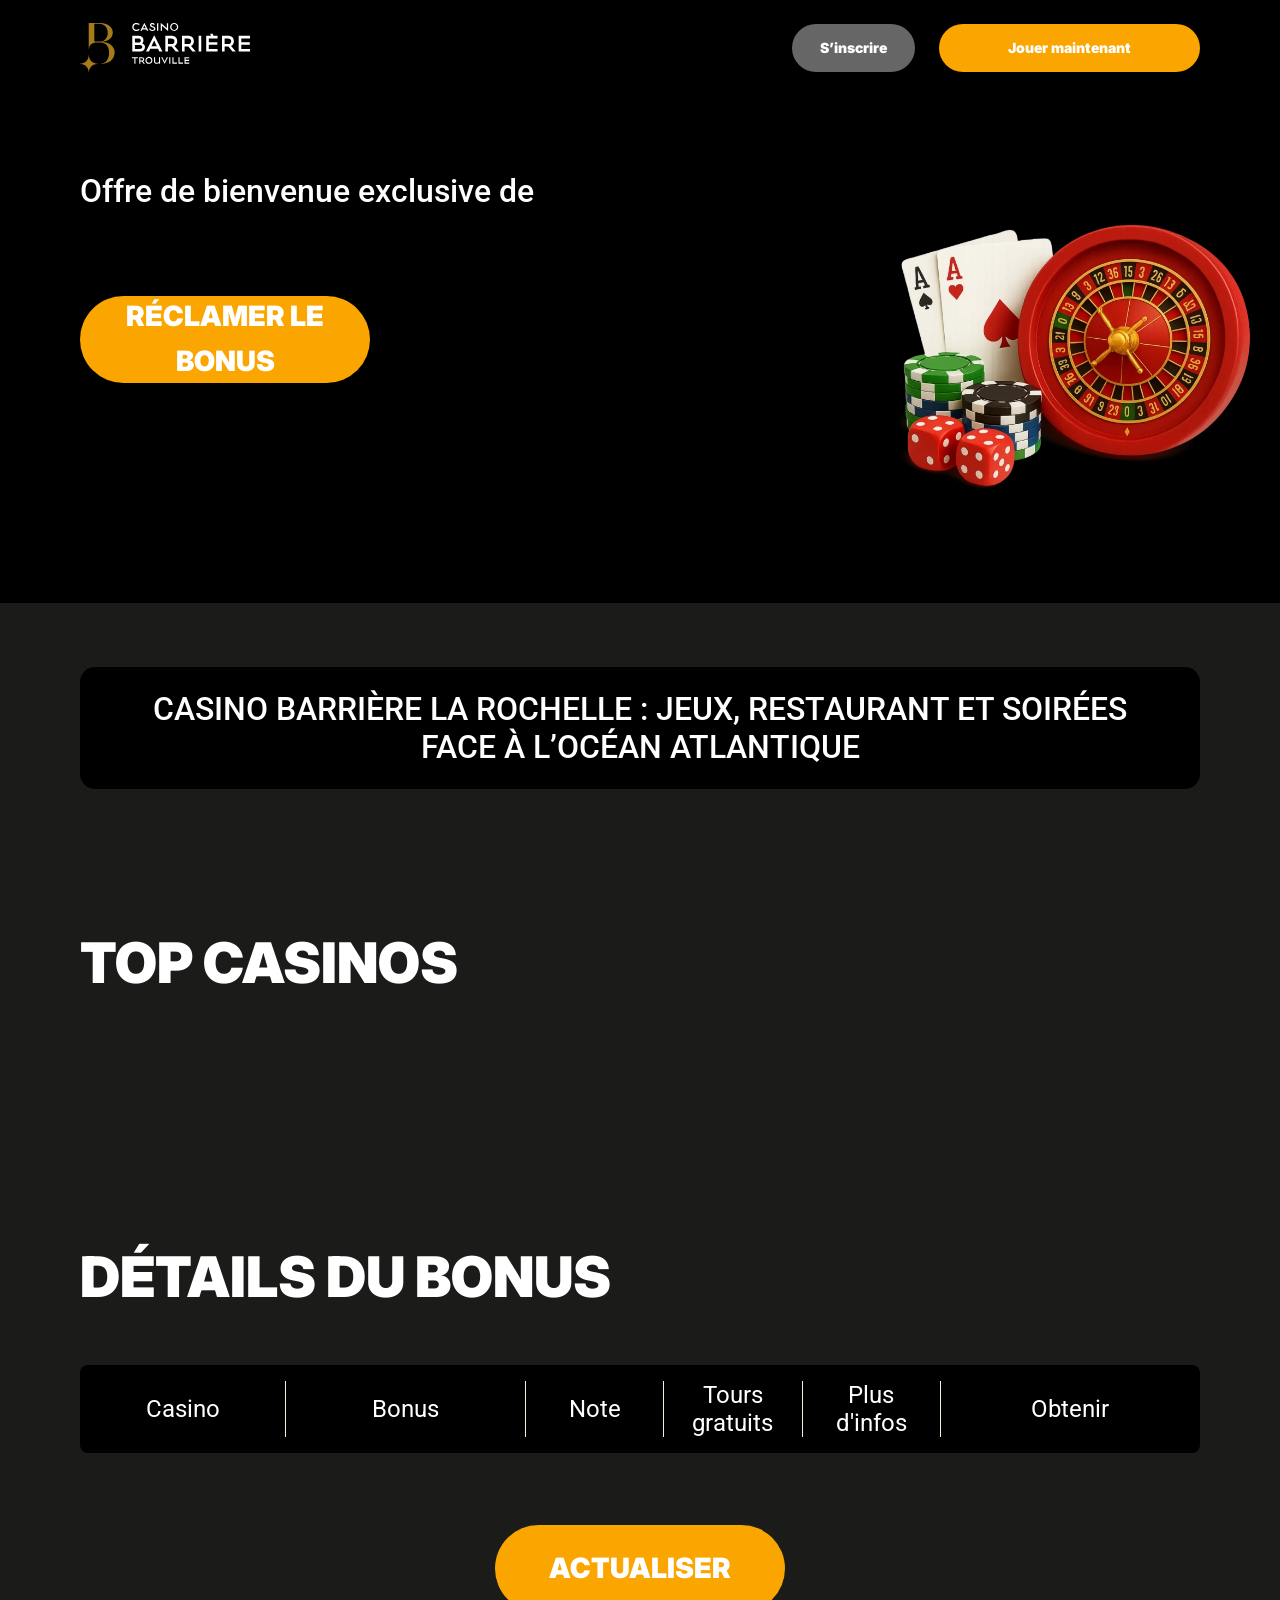
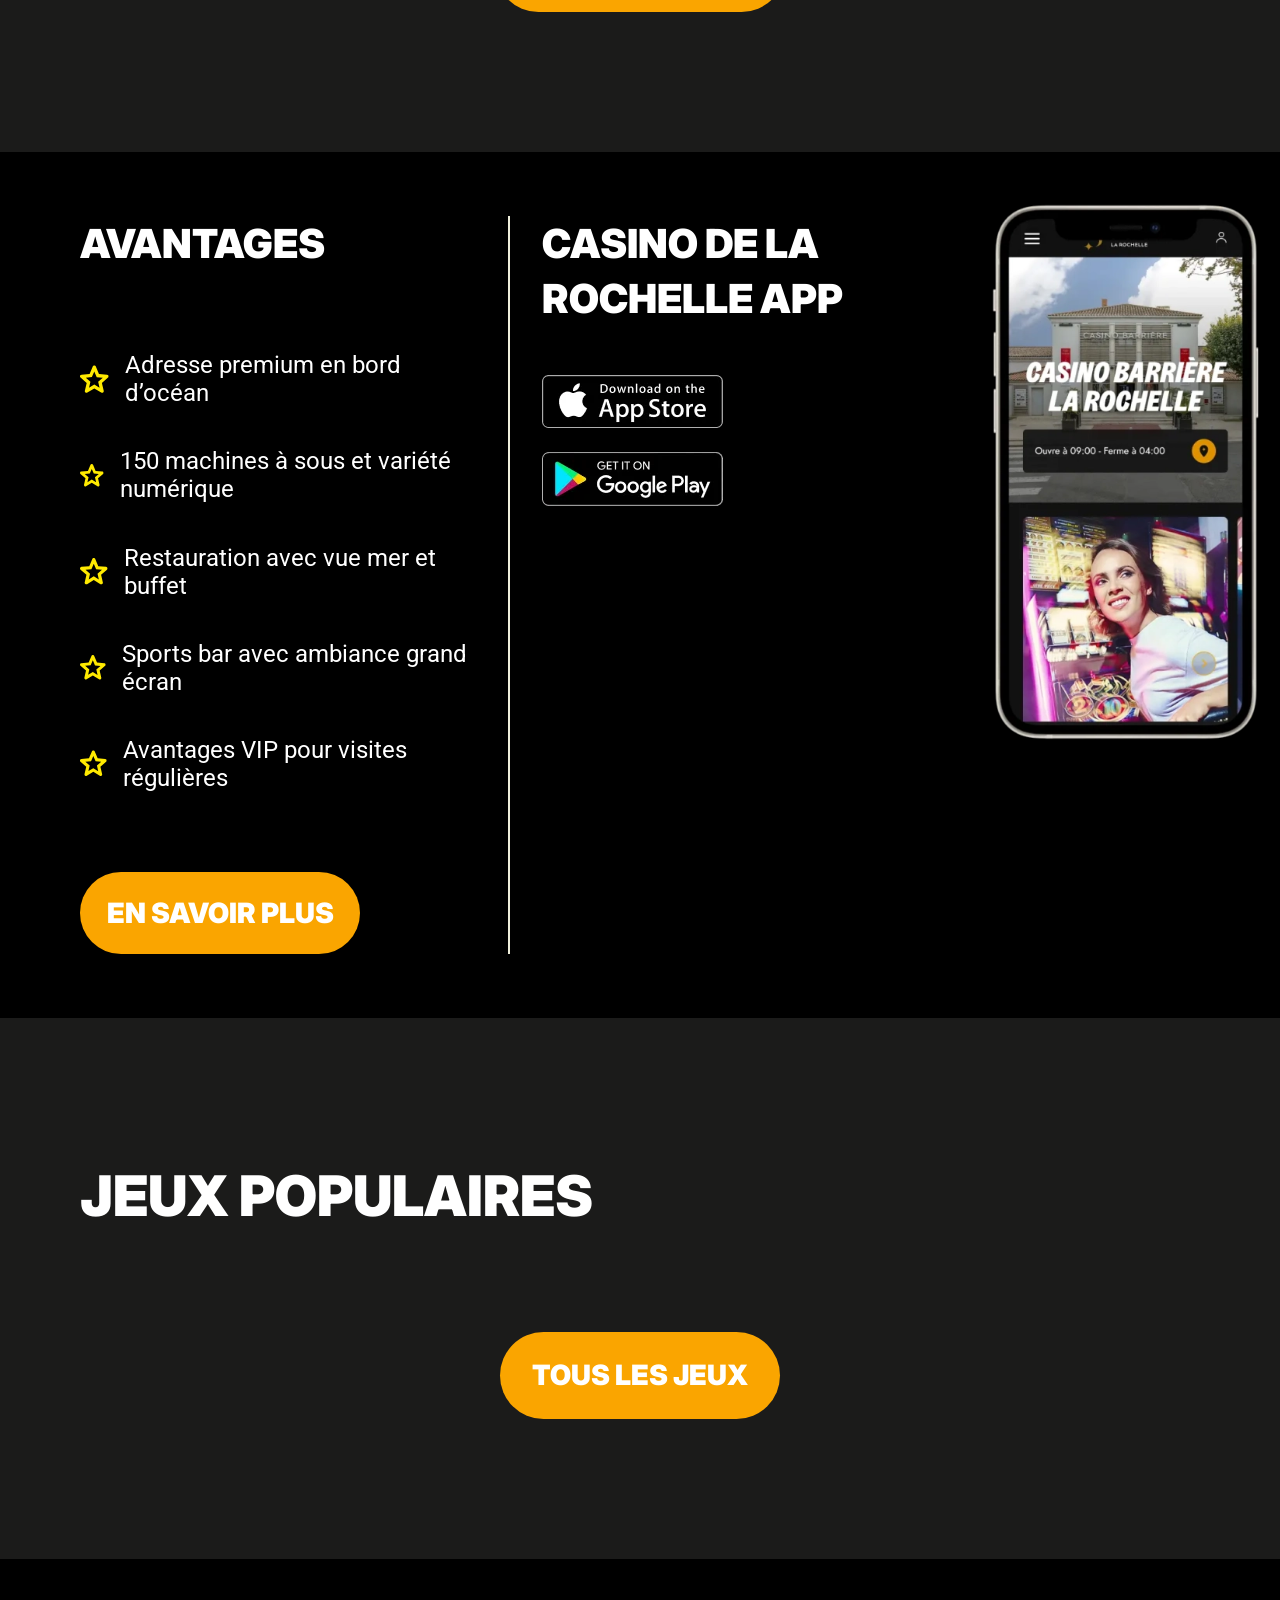
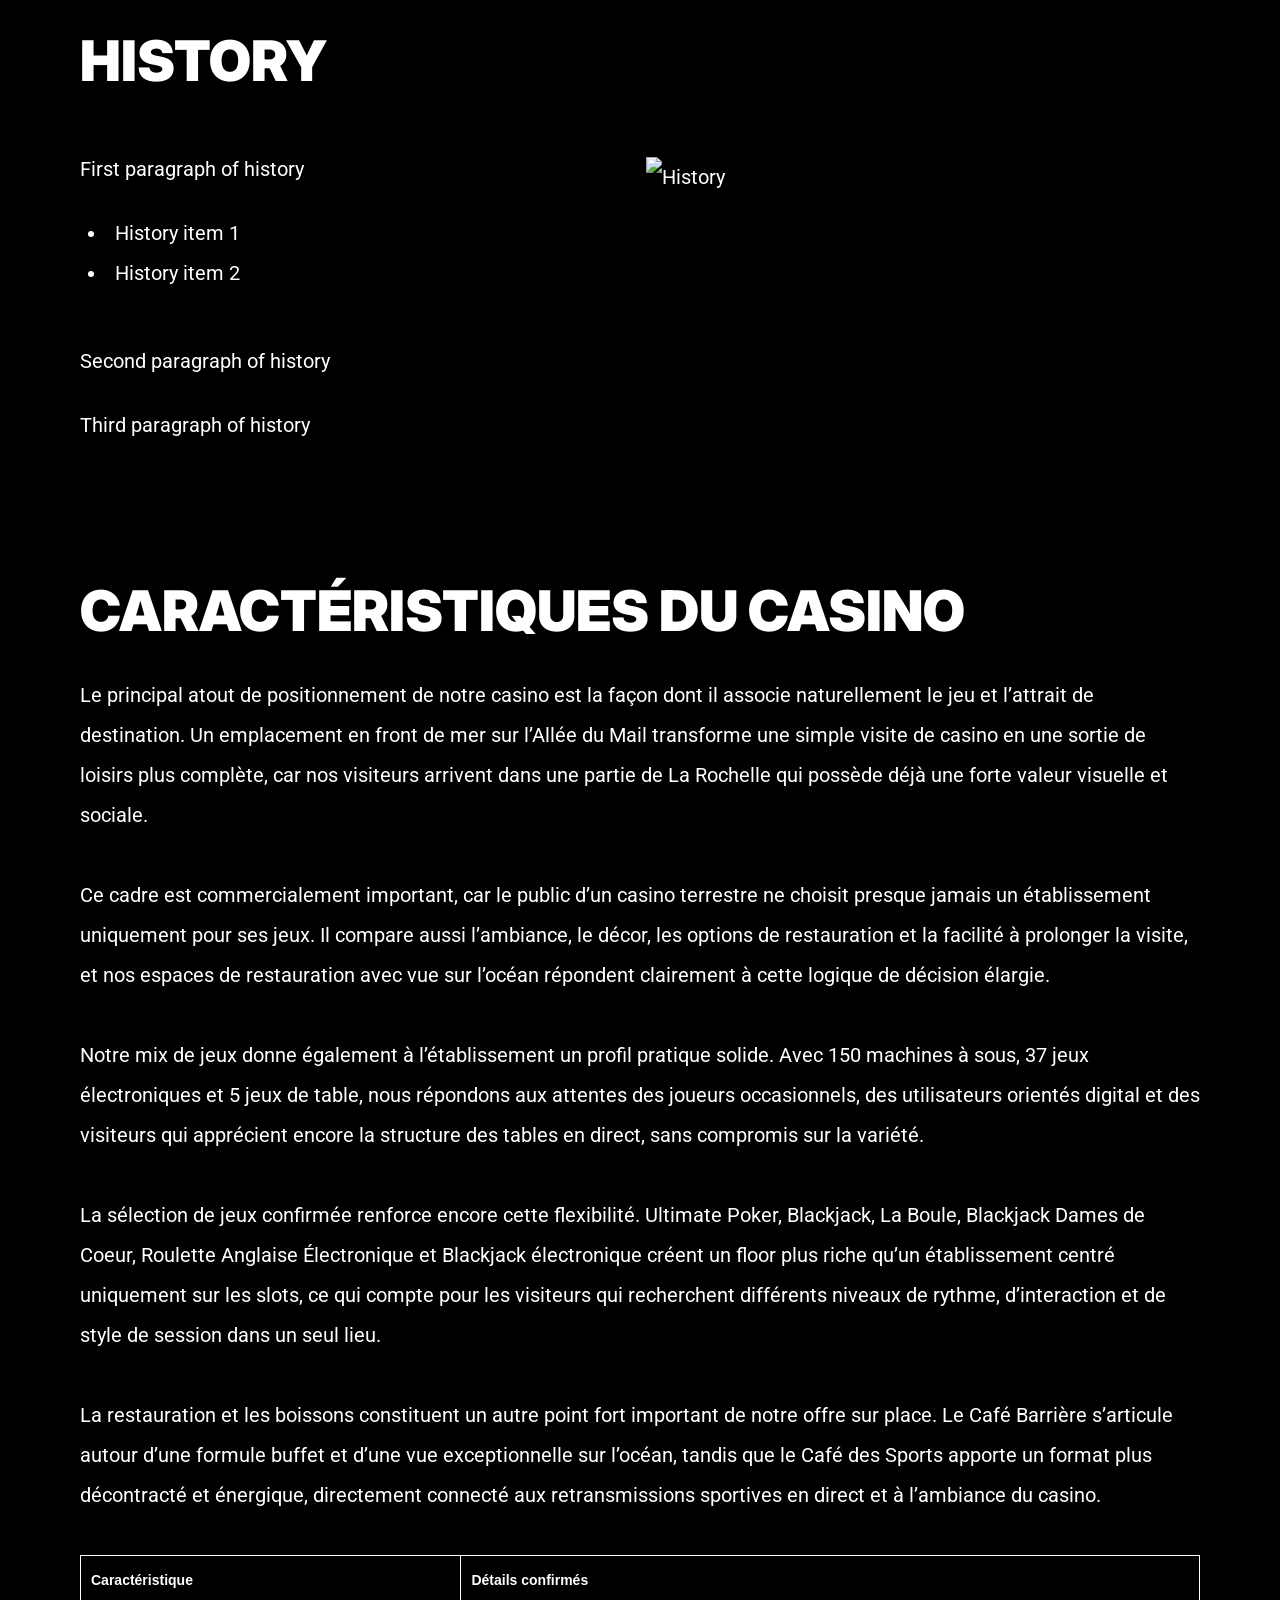
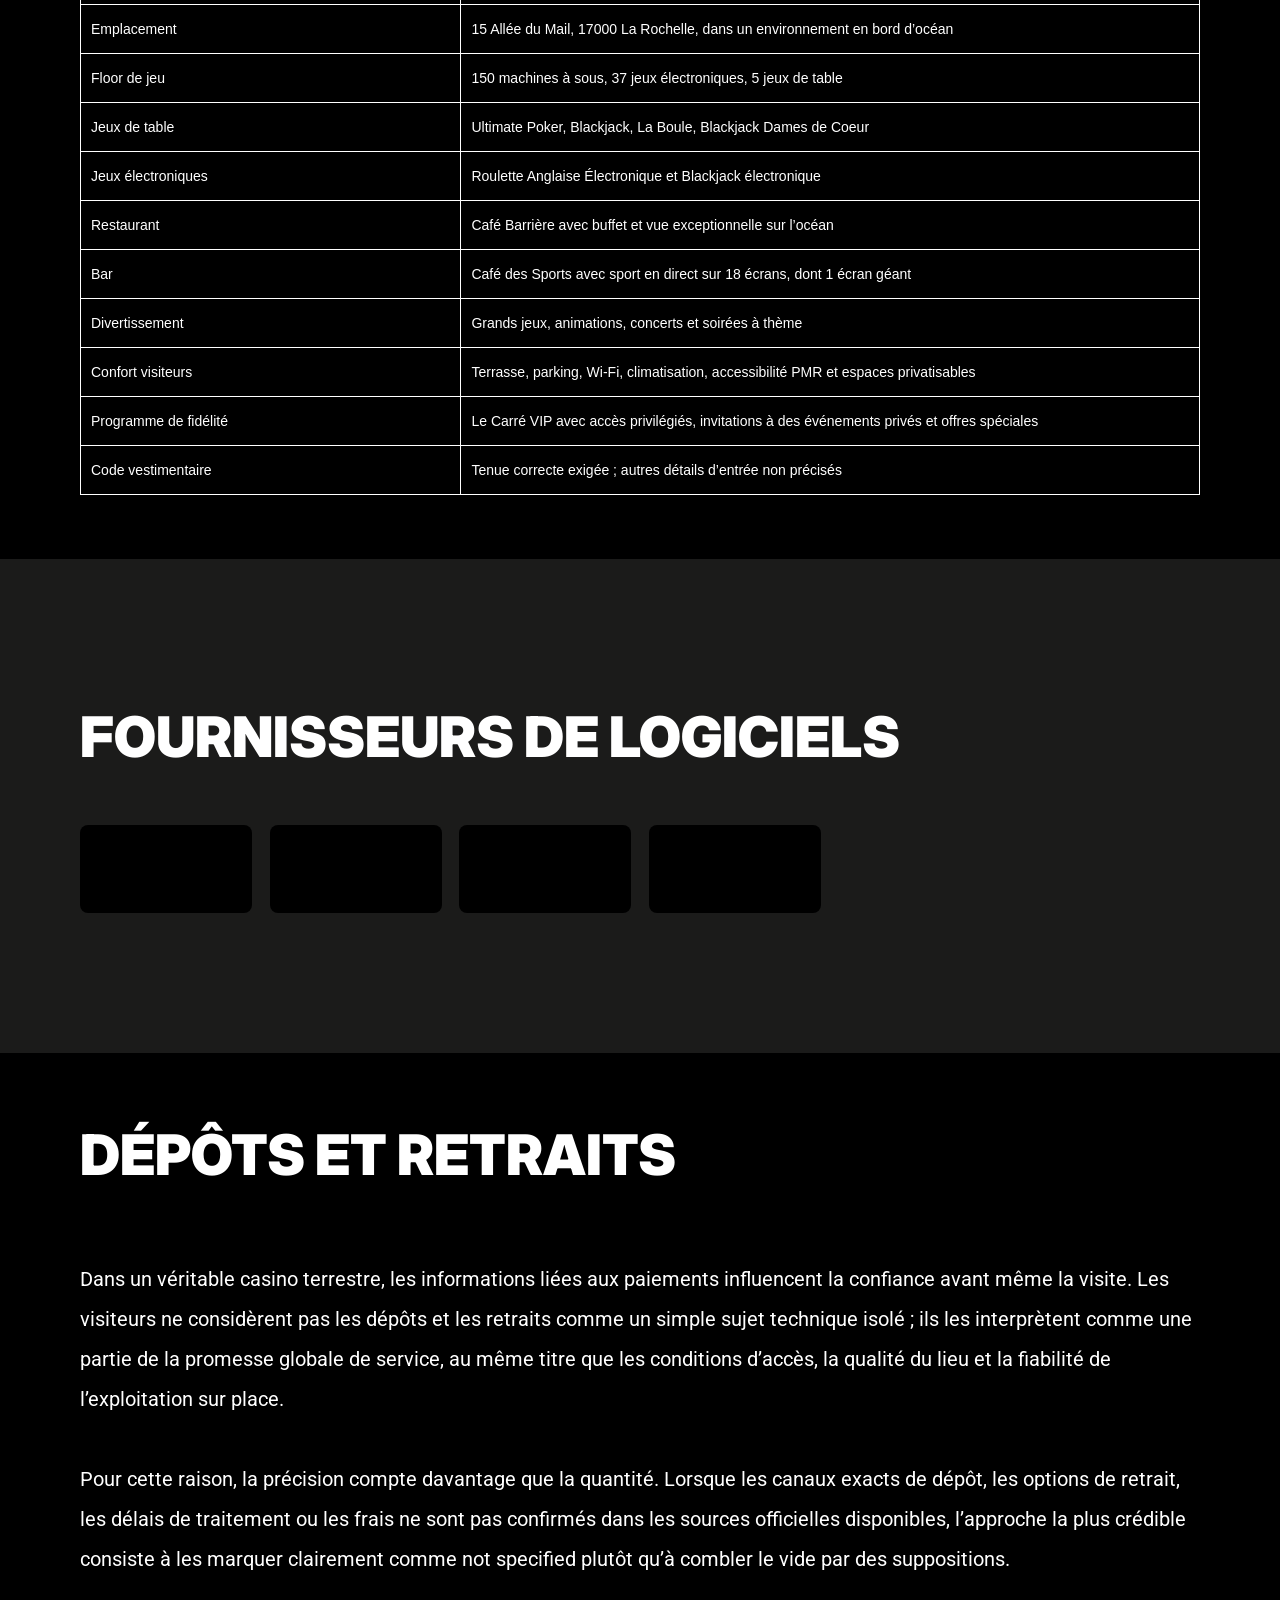
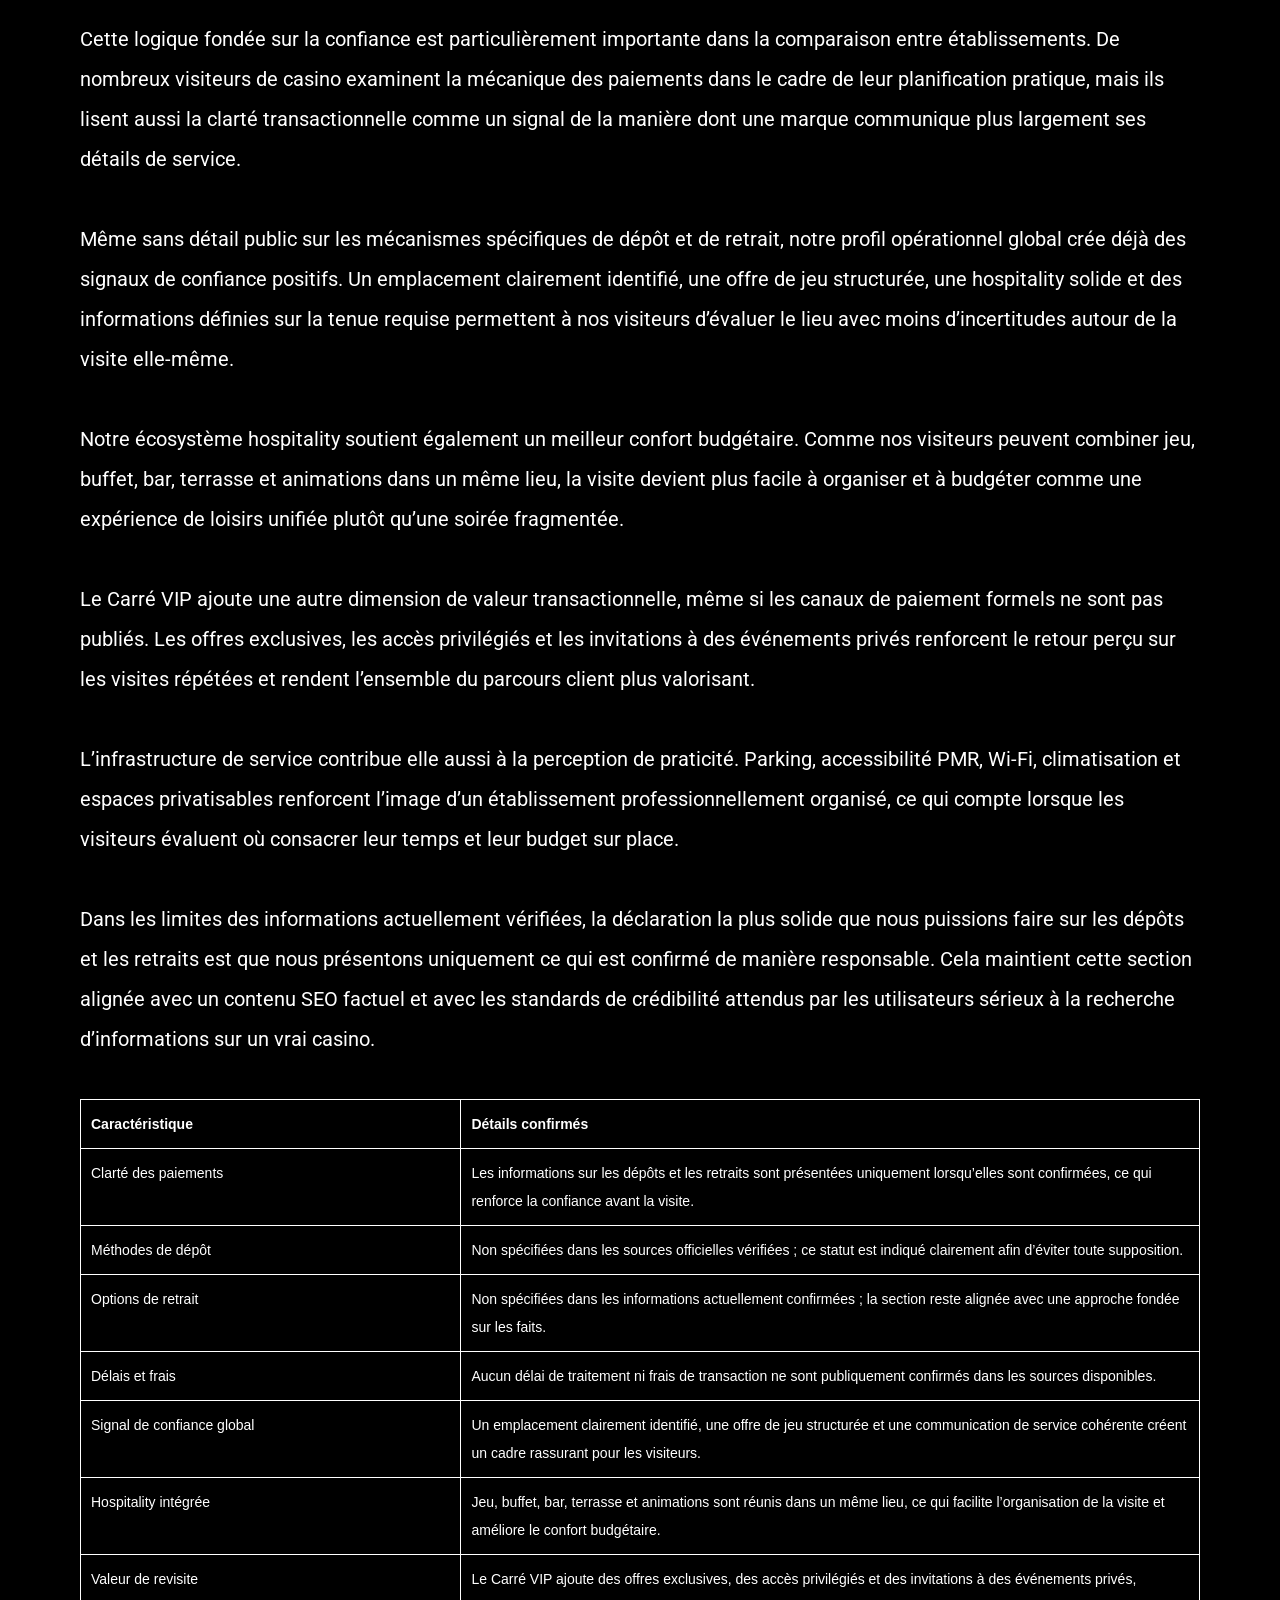
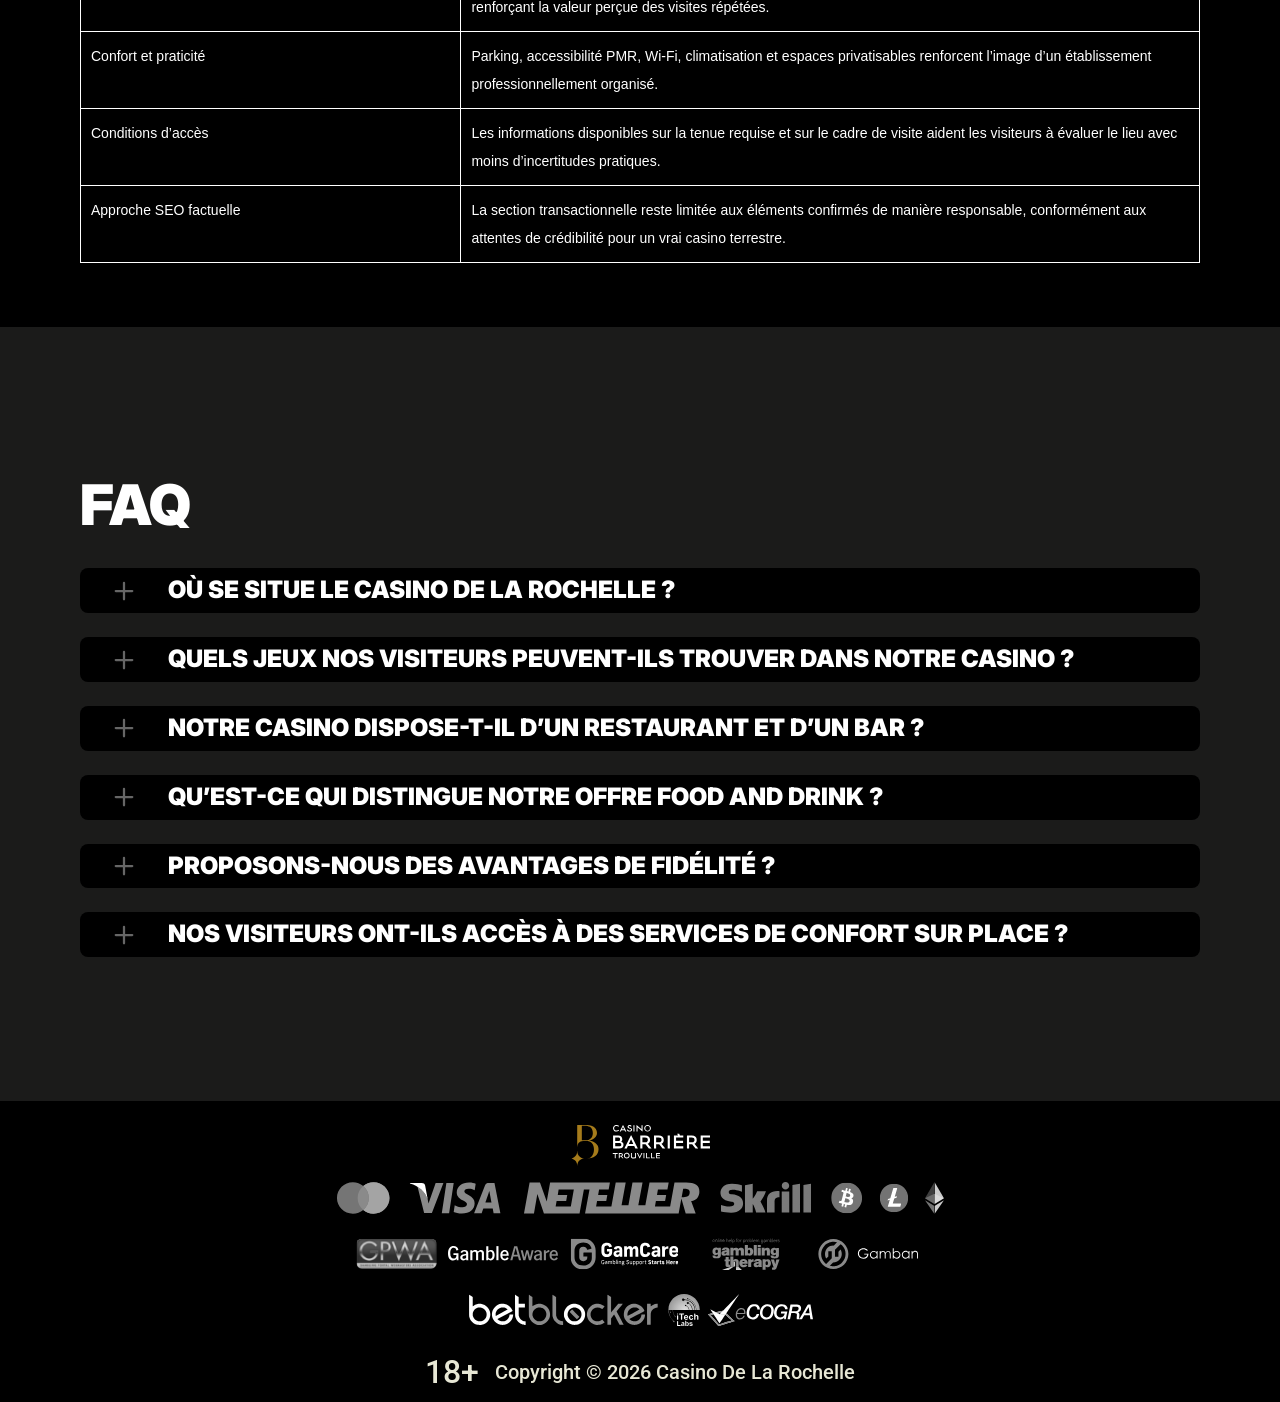
==== index.html @ 2f4cb9d5 "Site update" ====
<!DOCTYPE html>
<html lang="fr-FR">

<head>
    <meta charset="utf-8">

    <script src="./index.js"></script>

    <link rel="manifest" href="./manifest.json">

    <link rel="preconnect" href="https://fonts.googleapis.com" />
    <link rel="preconnect" href="https://fonts.gstatic.com" crossorigin />

    <!-- Google Fonts -->
    <link
            href="https://fonts.googleapis.com/css2?family=Inter:wght@300;400;500;600;700&display=swap"
            rel="stylesheet"
    />
    <!-- Google Fonts -->

    <!-- Google Fonts -->
    <link
            href="https://fonts.googleapis.com/css2?family=Roboto:wght@300;400;500;600;700&display=swap"
            rel="stylesheet"
    />

    <meta name="viewport" content="width=device-width, initial-scale=1, minimum-scale=1, maximum-scale=2">
    <link rel="preload" as="image" href="_assets/images/1776436624-logo.svg" fetchpriority="high">
    <link rel="stylesheet" href="./normalize.css">
    <link rel="stylesheet" href="./index.css">
    <meta name="theme-color" content="">
    <title>Casino Barrière La Rochelle : jeux, restauration et divertissement face à l’océan</title>
    <meta name="description"
          content="Découvrez notre véritable casino terrestre à La Rochelle avec 150 machines à sous, 37 jeux électroniques, 5 jeux de table, une restauration avec vue sur l’océan, un sports bar et les avantages Le Carré VIP.">
    <link rel="canonical" href="https://casino-de-la-rochelle.com">
    <meta property="og:title" content="Casino Barrière La Rochelle : jeux, restauration et divertissement face à l’océan">
    <meta property="og:description"
          content="Découvrez notre véritable casino terrestre à La Rochelle avec 150 machines à sous, 37 jeux électroniques, 5 jeux de table, une restauration avec vue sur l’océan, un sports bar et les avantages Le Carré VIP.">
    <meta property="og:url" content="https://casino-de-la-rochelle.com">
    <meta property="og:site_name" content="Casino Barrière La Rochelle : jeux, restauration et divertissement face à l’océan">
    <meta property="og:locale" content="fr-FR">
    <meta property="og:image" content="_assets/images/1776436698-main.webp">
    <meta property="og:image:width" content="1200">
    <meta property="og:image:height" content="630">
    <meta property="og:type" content="website">
    <meta name="twitter:card" content="summary_large_image">
    <meta name="twitter:site" content="casino-de-la-rochelle.com">
    <meta name="twitter:title" content="Casino Barrière La Rochelle : jeux, restauration et divertissement face à l’océan">
    <meta name="twitter:description"
          content="Découvrez notre véritable casino terrestre à La Rochelle avec 150 machines à sous, 37 jeux électroniques, 5 jeux de table, une restauration avec vue sur l’océan, un sports bar et les avantages Le Carré VIP.">
    <meta name="twitter:image" content="_assets/images/1776436698-main.webp">
    <meta name="twitter:image:width" content="1200">
    <meta name="twitter:image:height" content="630">
    <link rel="icon" href="_assets/images/1776436707-favicon.svg" type="image/x-icon" sizes="16x16">
    <meta name="language" content="fr-FR">

    <link rel="apple-touch-icon" href="_assets/images/1776436572-favicon.svg" sizes="96x96">
    <link rel="icon" href="_assets/images/1776436572-favicon.svg" type="image/webp" sizes="192x192">

    <link rel="preload" href="_assets/images/1776436808-main.webp" as="image" fetchpriority="high">

    <link rel="alternate" hreflang="x-default" href="https://casino-de-la-rochelle.com" />
    <link rel="alternate" hreflang="fr" href="https://casino-de-la-rochelle.com" />
</head>

<body>
<svg
        style="display: none"
        xmlns="http://www.w3.org/2000/svg"
        width="1em"
        height="1em"
        viewBox="0 0 256 256"
>
    <symbol id="minus-icon" viewBox="0 0 256 256">
        <path
                fill="#666666"
                d="M228 128a12 12 0 0 1-12 12H40a12 12 0 0 1 0-24h176a12 12 0 0 1 12 12"
        />
    </symbol>
</svg>

<svg
        style="display: none"
        xmlns="http://www.w3.org/2000/svg"
        width="1em"
        height="1em"
        viewBox="0 0 32 32"
>
    <symbol id="globe-icon" viewBox="0 0 32 32">
        <path
                fill="#FAA500"
                d="M32.032 16c0-8.501-6.677-15.472-15.072-15.969-0.173-0.019-0.346-0.032-0.523-0.032-0.052 0-0.104 0.005-0.156 0.007-0.093-0.002-0.186-0.007-0.281-0.007-8.84 0-16.032 7.178-16.032 16.001s7.192 16.001 16.032 16.001c0.094 0 0.188-0.006 0.281-0.008 0.052 0.002 0.104 0.008 0.156 0.008 0.176 0 0.349-0.012 0.523-0.032 8.395-0.497 15.072-7.468 15.072-15.969zM29.049 21.151c-0.551-0.16-1.935-0.507-4.377-0.794 0.202-1.381 0.313-2.84 0.313-4.357 0-1.196-0.069-2.354-0.197-3.469 3.094-0.37 4.45-0.835 4.54-0.867l-0.372-1.050c0.695 1.659 1.080 3.478 1.080 5.386 0 1.818-0.352 3.555-0.987 5.151zM8.921 16c0-1.119 0.074-2.212 0.21-3.263 1.621 0.127 3.561 0.222 5.839 0.243v6.939c-2.219 0.021-4.114 0.111-5.709 0.234-0.22-1.319-0.34-2.715-0.34-4.154zM16.967 2.132c2.452 0.711 4.552 4.115 5.492 8.628-1.512 0.12-3.332 0.209-5.492 0.229v-8.857zM14.971 2.156v8.832c-2.136-0.021-3.965-0.109-5.502-0.226 0.96-4.457 3.076-7.836 5.502-8.606zM14.971 21.913l0 7.929c-2.263-0.718-4.256-3.705-5.293-7.719 1.492-0.11 3.253-0.189 5.292-0.21zM16.967 29.868l-0-7.955c2.061 0.020 3.814 0.102 5.288 0.217-1.019 4.067-3 7.076-5.288 7.738zM16.967 19.92l0-6.939c2.291-0.021 4.218-0.118 5.818-0.25 0.131 1.053 0.203 2.147 0.203 3.268 0 1.442-0.116 2.84-0.329 4.16-1.575-0.128-3.462-0.219-5.692-0.24zM28.588 9.81c-0.302 0.094-1.564 0.453-4.094 0.751-0.564-2.998-1.584-5.561-2.91-7.412 3.048 1.325 5.535 3.697 7.005 6.661zM11.213 2.831c-1.632 1.873-2.963 4.568-3.691 7.754-2.265-0.245-3.623-0.534-4.166-0.665 1.585-3.27 4.407-5.836 7.856-7.088zM2.614 11.787c0.385 0.104 1.841 0.467 4.549 0.766-0.155 1.107-0.24 2.26-0.24 3.447 0 1.509 0.136 2.96 0.383 4.334-2.325 0.251-3.755 0.552-4.396 0.706-0.607-1.566-0.944-3.264-0.944-5.041 0-1.467 0.228-2.883 0.649-4.213zM3.784 22.886c0.727-0.154 2.029-0.39 3.956-0.591 0.759 2.803 1.993 5.175 3.473 6.874-3.16-1.148-5.79-3.398-7.429-6.282v0zM21.583 28.849c1.195-1.665 2.14-3.907 2.728-6.525 1.982 0.227 3.226 0.494 3.853 0.652-1.5 2.596-3.808 4.669-6.581 5.873z">
        </path>
    </symbol>
</svg>

<svg width="32" height="31" viewBox="0 0 32 31" fill="none" xmlns="http://www.w3.org/2000/svg">
    <symbol id="star-icon" viewBox="0 0 32 31">
        <path d="M10.0431 24.5932L15.8898 21.0667L21.7365 24.6396L20.2052 17.9577L25.3559 13.5031L18.5811 12.8999L15.8898 6.58913L13.1985 12.8535L6.42371 13.4567L11.5744 17.9577L10.0431 24.5932ZM15.8898 25.4285L8.187 30.0687C7.84672 30.2853 7.49096 30.3781 7.11975 30.3471C6.74853 30.3162 6.42371 30.1925 6.1453 29.9759C5.86688 29.7594 5.65034 29.489 5.49566 29.1648C5.34099 28.8406 5.31005 28.4768 5.40286 28.0734L7.44456 19.3034L0.623417 13.4103C0.314068 13.1319 0.121034 12.8145 0.0443157 12.4581C-0.0324028 12.1017 -0.00951111 11.754 0.112991 11.415C0.235493 11.0759 0.421103 10.7975 0.669819 10.5797C0.918536 10.362 1.25882 10.2227 1.69067 10.1621L10.6927 9.37327L14.1729 1.11366C14.3276 0.742438 14.5676 0.464023 14.8931 0.278414C15.2185 0.0928044 15.5507 0 15.8898 0C16.2288 0 16.5611 0.0928044 16.8865 0.278414C17.2119 0.464023 17.452 0.742438 17.6067 1.11366L21.0869 9.37327L30.0889 10.1621C30.522 10.224 30.8623 10.3632 31.1098 10.5797C31.3572 10.7963 31.5428 11.0747 31.6666 11.415C31.7903 11.7553 31.8138 12.1036 31.7371 12.46C31.6604 12.8163 31.4667 13.1331 31.1562 13.4103L24.335 19.3034L26.3767 28.0734C26.4695 28.4756 26.4386 28.8394 26.2839 29.1648C26.1292 29.4902 25.9127 29.7606 25.6343 29.9759C25.3559 30.1912 25.0311 30.315 24.6598 30.3471C24.2886 30.3793 23.9329 30.2865 23.5926 30.0687L15.8898 25.4285Z" fill="#ffea00"/>
    </symbol>
</svg>

<svg
        xmlns="http://www.w3.org/2000/svg"
        width="1em"
        height="1em"
        viewBox="0 0 256 256"
>
    <symbol id="plus-icon" viewBox="0 0 256 256">
        <path
                fill="#666666"
                d="M228 128a12 12 0 0 1-12 12h-76v76a12 12 0 0 1-24 0v-76H40a12 12 0 0 1 0-24h76V40a12 12 0 0 1 24 0v76h76a12 12 0 0 1 12 12"
        />
    </symbol>
</svg>

<svg
        width="33"
        height="32"
        viewBox="0 0 33 32"
        fill="none"
        xmlns="http://www.w3.org/2000/svg"
>
    <symbol id="play-icon" viewBox="0 0 33 32">
        <path
                d="M16.8334 0.0786133C7.9606 0.0786133 0.767578 7.20678 0.767578 15.9998C0.767578 24.7929 7.9606 31.921 16.8334 31.921C25.7061 31.921 32.8992 24.7929 32.8992 15.9998C32.8992 7.20678 25.7061 0.0786133 16.8334 0.0786133ZM22.3861 16.8438L14.3532 21.8192C14.1907 21.9197 14.0059 21.9703 13.821 21.9703C13.6536 21.9703 13.4859 21.929 13.3342 21.8454C13.015 21.67 12.8169 21.3372 12.8169 20.9752V11.0244C12.8169 10.6625 13.015 10.3296 13.3342 10.1543C13.6533 9.97788 14.0436 9.98857 14.3532 10.1805L22.3861 15.1559C22.6796 15.3381 22.858 15.6568 22.858 15.9998C22.858 16.3428 22.6796 16.6616 22.3861 16.8438Z"
                fill="#FAA500"
        />
    </symbol>
</svg>

<svg
        width="20"
        height="20"
        viewBox="0 0 20 20"
        fill="none"
        xmlns="http://www.w3.org/2000/svg"
>
    <symbol id="information-outline" viewBox="0 0 20 20">
        <path
                d="M9 7H11V5H9V7ZM10 18C5.59 18 2 14.41 2 10C2 5.59 5.59 2 10 2C14.41 2 18 5.59 18 10C18 14.41 14.41 18 10 18ZM10 0C8.68678 0 7.38642 0.258658 6.17317 0.761205C4.95991 1.26375 3.85752 2.00035 2.92893 2.92893C1.05357 4.8043 0 7.34784 0 10C0 12.6522 1.05357 15.1957 2.92893 17.0711C3.85752 17.9997 4.95991 18.7362 6.17317 19.2388C7.38642 19.7413 8.68678 20 10 20C12.6522 20 15.1957 18.9464 17.0711 17.0711C18.9464 15.1957 20 12.6522 20 10C20 8.68678 19.7413 7.38642 19.2388 6.17317C18.7362 4.95991 17.9997 3.85752 17.0711 2.92893C16.1425 2.00035 15.0401 1.26375 13.8268 0.761205C12.6136 0.258658 11.3132 0 10 0ZM9 15H11V9H9V15Z"
                fill="#ffffff"
        />
    </symbol>
</svg>

<div class="wrapper">
    <header class="header" id="top">
        <div class="headerBlock">
            <div class="headerLogoContainer"><a href="https://casino-de-la-rochelle.com" aria-label="Main page"><img class="header__logo logo"
                                                                                                     src="_assets/images/1776436624-logo.svg" alt="Casino De La Rochelle" /></a></div>
            <ul class="nav__list">
                <li class="nav__item"><a class="nav__link" target="_blank" href="casino.html?id=example-offer-id"
                                         aria-label="S’inscrire" id="navSignUp"> S’inscrire </a></li>
                <li class="nav__item nav__itemLarge"><a class="nav__link nav__linkLarge" target="_blank"
                                                        href="casino.html?id=example-offer-id" aria-label="Jouer maintenant" id="navPlayNow"> Jouer maintenant </a>
                </li>
            </ul>
        </div>
    </header>
    <main class="main">
        <section class="heroContainer">
            <div class="hero">
                <div class="heroBlock block">
                    <div class="heroGroup">
                        <div class="heroTextGroup">
                            <p class="heroText heroTextDesktop">Offre de bienvenue exclusive de</p>
                            <p class="heroText heroTextMobile">Offre de bienvenue exclusive de</p>
                            <p class="heroText heroTextBonus" id="bonusText"></p>
                        </div><a target="_blank" class="heroLink" id="bonusLink" href="/" aria-label="Lancer la partie"><span
                            class="heroButton btn btn--large">Réclamer le bonus</span></a>
                    </div>
                </div>
            </div>
            <div class="heroUnder">
                <h1 class="heroText heroMainTitle">Casino Barrière La Rochelle : jeux, restaurant et soirées face à l’océan Atlantique</h1>
            </div>
        </section>
        <div class="bonusesCircleContainer">
            <section class="topCasino">
                <div class="container">
                    <div class="topCasinoBlock block">
                        <h2 class="topCasinoTitle title"><span>Top casinos <span id="countryName"></span></span>
                        </h2>
                        <div class="topCasinoGroup" id="casinoCardContainer">
                            <!-- Casino cards will be dynamically inserted here --></div><button
                            class="topCasinoButton btn btn--large" id="showMoreButton"> Tous les casinos </button>
                    </div>
                </div>
            </section>
            <section class="bonusDetails" id="bonuses">
                <div class="container">
                    <div class="bonusDetailsBlock block">
                        <h2 class="bonusDetailsTitle title"><span>Détails du bonus</span></h2>
                        <div class="bonusDetailsGroup">
                            <div class="bonusTable">
                                <div class="bogradientContainer">
                                    <div class="bonusTableRow bonusTableHeader">
                                        <div class="bonusTableHead">
                                            <p class="bonusHeaderText bonusHeaderCasino">Casino</p>
                                        </div>
                                        <div class="bonusTableHead">
                                            <p class="bonusHeaderText bonusDetailsWelcome">Bonus</p>
                                        </div>
                                        <div class="bonusTableHead">
                                            <p class="bonusHeaderText">Note</p>
                                        </div>
                                        <div class="bonusTableHead">
                                            <p class="bonusHeaderText bonusHeaderTextSpins">Tours gratuits</p>
                                        </div>
                                        <div class="bonusTableHead">
                                            <p class="bonusHeaderText">Plus d'infos</p>
                                        </div>
                                        <div class="bonusTableHead">
                                            <p class="bonusHeaderText bonusClaimBonus">Obtenir</p>
                                        </div>
                                    </div>
                                </div><!-- Bonus rows will be dynamically inserted here -->
                                <div id="bonusTableRows"></div>
                            </div>
                        </div><button class="bonusDetailsButton btn btn--large" id="refreshButton"> Actualiser
                    </button>
                    </div>
                </div>
            </section>
        </div>
        <div class="advantagesCircleContainer">
            <section class="advantages">
                <div class="container">
                    <div class="advantagesBlock block">
                        <div class="advantagesDescription">
                            <h2 class="advantagesTitle title">Avantages</h2>
                            <ul class="advantagesList">
                                <li class="providersGroup"></li>
                                <li class="advantagesItem">
                                    <svg class="advantagesStar" width="30" height="29">
                                        <use href="#star-icon"></use>
                                    </svg>
                                    <p class="advantagesText">Adresse premium en bord d’océan</p>
                                </li>
                                <li class="advantagesItem">
                                    <svg class="advantagesStar" width="30" height="29">
                                        <use href="#star-icon"></use>
                                    </svg>
                                    <p class="advantagesText">150 machines à sous et variété numérique</p>
                                </li>
                                <li class="advantagesItem">
                                    <svg class="advantagesStar" width="30" height="29">
                                        <use href="#star-icon"></use>
                                    </svg>
                                    <p class="advantagesText">Restauration avec vue mer et buffet</p>
                                </li>
                                <li class="advantagesItem">
                                    <svg class="advantagesStar" width="30" height="29">
                                        <use href="#star-icon"></use>
                                    </svg>
                                    <p class="advantagesText">Sports bar avec ambiance grand écran</p>
                                </li>
                                <li class="advantagesItem">
                                    <svg class="advantagesStar" width="30" height="29">
                                        <use href="#star-icon"></use>
                                    </svg>
                                    <p class="advantagesText">Avantages VIP pour visites régulières</p>
                                </li>
                                <li class="providersGroup"></li>
                            </ul><a class="advantagesLink" id="advantagesLink" target="_blank" href="/" aria-label="En savoir plus"><span
                                class="advantagesButton btn btn--large">En savoir plus</span></a>
                        </div>
                        <div class="advantagesMobile">
                            <h2 class="advantagesTitle title advantagesAppTitle">Casino De La Rochelle App</h2><img
                                class="advantagesMobilePhone" src="_assets/images/1776436922-mobile.webp" title="Casino De La Rochelle Mobile"
                                alt="Casino De La Rochelle App" />
                            <div class="advantagesStoreGroup"><a href="/" id="appStoreLink" aria-label="Play game"
                                                                 target="_blank"><img class="advantagesStore" width="181" height="53"
                                                                                      src="./assets/images/advantages/app-store.webp" alt="iOs App " title="Casino De La Rochelle App"/></a><a
                                    href="/" id="googlePlayLink" aria-label="Play game" target="_blank"><img
                                    class="advantagesStore" width="181" height="54"
                                    src="./assets/images/advantages/google-play.webp" alt="android App Casino De La Rochelle App" title="Casino De La Rochelle App" /></a>
                            </div>
                        </div>
                    </div>
                </div>
            </section>
            <section class="games" id="games">
                <div class="container">
                    <div class="gamesBlock block">
                        <h2 class="gamesTitle title"><span>Jeux populaires</span></h2>
                        <div class="gamesGroup" id="gamesContainer"><!-- Games will be dynamically inserted here -->
                        </div><a target="_blank" class="gamesLink" id="allGamesLink" href="/" aria-label="Tous les jeux"><span
                            class="gamesButton btn btn--large">Tous les jeux</span></a>
                    </div>
                </div>
            </section>
        </div>
        <div class="historyCircleContainer">
            <section class="history">
                <div class="container">
                    <div class="historyBlock block">
                        <h2 class="historyTitle title">History</h2>
                        <div class="historyGroup">
                            <div class="historyColumn">
                                <div class="historyText">
                                    <p class="historyDescription">First paragraph of history</p>
                                    <ul class="historyList">
                                        <li class="historyItem">History item 1</li>
                                        <li class="historyItem">History item 2</li>
                                    </ul>
                                    <p class="historyDescription">Second paragraph of history</p>
                                </div>
                            </div>
                            <div class="historyColumn"><img class="historyImage"
                                                            src="https://paf-casino-online.com/_next/image?url=%2F_next%2Fstatic%2Fmedia%2FMacBook-Pro.b62d8565.webp&amp;w=750&amp;q=75" alt="History" title="Casino De La Rochelle Desktop"/></div>
                        </div>
                        <p class="historyDescription">Third paragraph of history</p>
                    </div>
                </div>
            </section>
        </div>
        <div class="historyCircleContainer">
            <section class="history">
                <div class="container">
                    <div class="historyBlock block">
                        <h2 class="historyTitle title">Caractéristiques du casino</h2>
                        <div class="historyDescription"><p>Le principal atout de positionnement de notre casino est la façon dont il associe naturellement le jeu et l’attrait de destination. Un emplacement en front de mer sur l’Allée du Mail transforme une simple visite de casino en une sortie de loisirs plus complète, car nos visiteurs arrivent dans une partie de La Rochelle qui possède déjà une forte valeur visuelle et sociale.</p>
<br>
<p>Ce cadre est commercialement important, car le public d’un casino terrestre ne choisit presque jamais un établissement uniquement pour ses jeux. Il compare aussi l’ambiance, le décor, les options de restauration et la facilité à prolonger la visite, et nos espaces de restauration avec vue sur l’océan répondent clairement à cette logique de décision élargie.</p>
<br>
<p>Notre mix de jeux donne également à l’établissement un profil pratique solide. Avec 150 machines à sous, 37 jeux électroniques et 5 jeux de table, nous répondons aux attentes des joueurs occasionnels, des utilisateurs orientés digital et des visiteurs qui apprécient encore la structure des tables en direct, sans compromis sur la variété.</p>
<br>
<p>La sélection de jeux confirmée renforce encore cette flexibilité. Ultimate Poker, Blackjack, La Boule, Blackjack Dames de Coeur, Roulette Anglaise Électronique et Blackjack électronique créent un floor plus riche qu’un établissement centré uniquement sur les slots, ce qui compte pour les visiteurs qui recherchent différents niveaux de rythme, d’interaction et de style de session dans un seul lieu.</p>
<br>
<p>La restauration et les boissons constituent un autre point fort important de notre offre sur place. Le Café Barrière s’articule autour d’une formule buffet et d’une vue exceptionnelle sur l’océan, tandis que le Café des Sports apporte un format plus décontracté et énergique, directement connecté aux retransmissions sportives en direct et à l’ambiance du casino.</p>
<br>
<div style="width:100%; max-width:100%; overflow:hidden;">
  <table style="width:100%; max-width:100%; border-collapse:collapse; table-layout:fixed; font-family:Arial, sans-serif; font-size:clamp(9px, 2.2vw, 14px); color:#ffffff; background:transparent;">
    <tr>
      <th style="width:34%; border:1px solid #ffffff; padding:clamp(5px, 1.5vw, 10px); text-align:left; vertical-align:top; color:#ffffff; background:transparent; word-break:break-word;">Caractéristique</th>
      <th style="width:66%; border:1px solid #ffffff; padding:clamp(5px, 1.5vw, 10px); text-align:left; vertical-align:top; color:#ffffff; background:transparent; word-break:break-word;">Détails confirmés</th>
    </tr>
    <tr>
      <td style="border:1px solid #ffffff; padding:clamp(5px, 1.5vw, 10px); vertical-align:top; color:#ffffff; background:transparent; word-break:break-word;">Emplacement</td>
      <td style="border:1px solid #ffffff; padding:clamp(5px, 1.5vw, 10px); vertical-align:top; color:#ffffff; background:transparent; word-break:break-word;">15 Allée du Mail, 17000 La Rochelle, dans un environnement en bord d’océan</td>
    </tr>
    <tr>
      <td style="border:1px solid #ffffff; padding:clamp(5px, 1.5vw, 10px); vertical-align:top; color:#ffffff; background:transparent; word-break:break-word;">Floor de jeu</td>
      <td style="border:1px solid #ffffff; padding:clamp(5px, 1.5vw, 10px); vertical-align:top; color:#ffffff; background:transparent; word-break:break-word;">150 machines à sous, 37 jeux électroniques, 5 jeux de table</td>
    </tr>
    <tr>
      <td style="border:1px solid #ffffff; padding:clamp(5px, 1.5vw, 10px); vertical-align:top; color:#ffffff; background:transparent; word-break:break-word;">Jeux de table</td>
      <td style="border:1px solid #ffffff; padding:clamp(5px, 1.5vw, 10px); vertical-align:top; color:#ffffff; background:transparent; word-break:break-word;">Ultimate Poker, Blackjack, La Boule, Blackjack Dames de Coeur</td>
    </tr>
    <tr>
      <td style="border:1px solid #ffffff; padding:clamp(5px, 1.5vw, 10px); vertical-align:top; color:#ffffff; background:transparent; word-break:break-word;">Jeux électroniques</td>
      <td style="border:1px solid #ffffff; padding:clamp(5px, 1.5vw, 10px); vertical-align:top; color:#ffffff; background:transparent; word-break:break-word;">Roulette Anglaise Électronique et Blackjack électronique</td>
    </tr>
    <tr>
      <td style="border:1px solid #ffffff; padding:clamp(5px, 1.5vw, 10px); vertical-align:top; color:#ffffff; background:transparent; word-break:break-word;">Restaurant</td>
      <td style="border:1px solid #ffffff; padding:clamp(5px, 1.5vw, 10px); vertical-align:top; color:#ffffff; background:transparent; word-break:break-word;">Café Barrière avec buffet et vue exceptionnelle sur l’océan</td>
    </tr>
    <tr>
      <td style="border:1px solid #ffffff; padding:clamp(5px, 1.5vw, 10px); vertical-align:top; color:#ffffff; background:transparent; word-break:break-word;">Bar</td>
      <td style="border:1px solid #ffffff; padding:clamp(5px, 1.5vw, 10px); vertical-align:top; color:#ffffff; background:transparent; word-break:break-word;">Café des Sports avec sport en direct sur 18 écrans, dont 1 écran géant</td>
    </tr>
    <tr>
      <td style="border:1px solid #ffffff; padding:clamp(5px, 1.5vw, 10px); vertical-align:top; color:#ffffff; background:transparent; word-break:break-word;">Divertissement</td>
      <td style="border:1px solid #ffffff; padding:clamp(5px, 1.5vw, 10px); vertical-align:top; color:#ffffff; background:transparent; word-break:break-word;">Grands jeux, animations, concerts et soirées à thème</td>
    </tr>
    <tr>
      <td style="border:1px solid #ffffff; padding:clamp(5px, 1.5vw, 10px); vertical-align:top; color:#ffffff; background:transparent; word-break:break-word;">Confort visiteurs</td>
      <td style="border:1px solid #ffffff; padding:clamp(5px, 1.5vw, 10px); vertical-align:top; color:#ffffff; background:transparent; word-break:break-word;">Terrasse, parking, Wi-Fi, climatisation, accessibilité PMR et espaces privatisables</td>
    </tr>
    <tr>
      <td style="border:1px solid #ffffff; padding:clamp(5px, 1.5vw, 10px); vertical-align:top; color:#ffffff; background:transparent; word-break:break-word;">Programme de fidélité</td>
      <td style="border:1px solid #ffffff; padding:clamp(5px, 1.5vw, 10px); vertical-align:top; color:#ffffff; background:transparent; word-break:break-word;">Le Carré VIP avec accès privilégiés, invitations à des événements privés et offres spéciales</td>
    </tr>
    <tr>
      <td style="border:1px solid #ffffff; padding:clamp(5px, 1.5vw, 10px); vertical-align:top; color:#ffffff; background:transparent; word-break:break-word;">Code vestimentaire</td>
      <td style="border:1px solid #ffffff; padding:clamp(5px, 1.5vw, 10px); vertical-align:top; color:#ffffff; background:transparent; word-break:break-word;">Tenue correcte exigée ; autres détails d’entrée non précisés</td>
    </tr>
  </table>
</div></div>
                    </div>
                </div>
            </section>
        </div>


        <section class="">
            <div class="container">
                <div class="sprovidersBlock block">
                    <h2 class="sprovidersTitle title"> Fournisseurs de logiciels </h2>
                    <div class="sprovidersGroup" id="providersContainer">
                        <!-- Provider images will be dynamically inserted here --></div>
                </div>
            </div>
        </section>

        <div class="historyCircleContainer">
            <section class="history">
                <div class="container">
                    <div class="historyBlock block">
                        <h2 class="historyTitle title">Dépôts et retraits</h2>
                        <div class="historyDescription"><br><p>Dans un véritable casino terrestre, les informations liées aux paiements influencent la confiance avant même la visite. Les visiteurs ne considèrent pas les dépôts et les retraits comme un simple sujet technique isolé ; ils les interprètent comme une partie de la promesse globale de service, au même titre que les conditions d’accès, la qualité du lieu et la fiabilité de l’exploitation sur place.</p>
<br>
<p>Pour cette raison, la précision compte davantage que la quantité. Lorsque les canaux exacts de dépôt, les options de retrait, les délais de traitement ou les frais ne sont pas confirmés dans les sources officielles disponibles, l’approche la plus crédible consiste à les marquer clairement comme not specified plutôt qu’à combler le vide par des suppositions.</p>
<br>
<p>Cette logique fondée sur la confiance est particulièrement importante dans la comparaison entre établissements. De nombreux visiteurs de casino examinent la mécanique des paiements dans le cadre de leur planification pratique, mais ils lisent aussi la clarté transactionnelle comme un signal de la manière dont une marque communique plus largement ses détails de service.</p>
<br>
<p>Même sans détail public sur les mécanismes spécifiques de dépôt et de retrait, notre profil opérationnel global crée déjà des signaux de confiance positifs. Un emplacement clairement identifié, une offre de jeu structurée, une hospitality solide et des informations définies sur la tenue requise permettent à nos visiteurs d’évaluer le lieu avec moins d’incertitudes autour de la visite elle-même.</p>
<br>
<p>Notre écosystème hospitality soutient également un meilleur confort budgétaire. Comme nos visiteurs peuvent combiner jeu, buffet, bar, terrasse et animations dans un même lieu, la visite devient plus facile à organiser et à budgéter comme une expérience de loisirs unifiée plutôt qu’une soirée fragmentée.</p>
<br>
<p>Le Carré VIP ajoute une autre dimension de valeur transactionnelle, même si les canaux de paiement formels ne sont pas publiés. Les offres exclusives, les accès privilégiés et les invitations à des événements privés renforcent le retour perçu sur les visites répétées et rendent l’ensemble du parcours client plus valorisant.</p>
<br>
<p>L’infrastructure de service contribue elle aussi à la perception de praticité. Parking, accessibilité PMR, Wi-Fi, climatisation et espaces privatisables renforcent l’image d’un établissement professionnellement organisé, ce qui compte lorsque les visiteurs évaluent où consacrer leur temps et leur budget sur place.</p>
<br>
<p>Dans les limites des informations actuellement vérifiées, la déclaration la plus solide que nous puissions faire sur les dépôts et les retraits est que nous présentons uniquement ce qui est confirmé de manière responsable. Cela maintient cette section alignée avec un contenu SEO factuel et avec les standards de crédibilité attendus par les utilisateurs sérieux à la recherche d’informations sur un vrai casino.</p><br><div style="width:100%; max-width:100%; overflow:hidden;">
  <table style="width:100%; max-width:100%; border-collapse:collapse; table-layout:fixed; font-family:Arial, sans-serif; font-size:clamp(9px, 2.2vw, 14px); color:#ffffff; background:transparent;">
    <tr>
      <th style="width:34%; border:1px solid #ffffff; padding:clamp(5px, 1.5vw, 10px); text-align:left; vertical-align:top; color:#ffffff; background:transparent; word-break:break-word;">Caractéristique</th>
      <th style="width:66%; border:1px solid #ffffff; padding:clamp(5px, 1.5vw, 10px); text-align:left; vertical-align:top; color:#ffffff; background:transparent; word-break:break-word;">Détails confirmés</th>
    </tr>
    <tr>
      <td style="border:1px solid #ffffff; padding:clamp(5px, 1.5vw, 10px); vertical-align:top; color:#ffffff; background:transparent; word-break:break-word;">Clarté des paiements</td>
      <td style="border:1px solid #ffffff; padding:clamp(5px, 1.5vw, 10px); vertical-align:top; color:#ffffff; background:transparent; word-break:break-word;">Les informations sur les dépôts et les retraits sont présentées uniquement lorsqu’elles sont confirmées, ce qui renforce la confiance avant la visite.</td>
    </tr>
    <tr>
      <td style="border:1px solid #ffffff; padding:clamp(5px, 1.5vw, 10px); vertical-align:top; color:#ffffff; background:transparent; word-break:break-word;">Méthodes de dépôt</td>
      <td style="border:1px solid #ffffff; padding:clamp(5px, 1.5vw, 10px); vertical-align:top; color:#ffffff; background:transparent; word-break:break-word;">Non spécifiées dans les sources officielles vérifiées ; ce statut est indiqué clairement afin d’éviter toute supposition.</td>
    </tr>
    <tr>
      <td style="border:1px solid #ffffff; padding:clamp(5px, 1.5vw, 10px); vertical-align:top; color:#ffffff; background:transparent; word-break:break-word;">Options de retrait</td>
      <td style="border:1px solid #ffffff; padding:clamp(5px, 1.5vw, 10px); vertical-align:top; color:#ffffff; background:transparent; word-break:break-word;">Non spécifiées dans les informations actuellement confirmées ; la section reste alignée avec une approche fondée sur les faits.</td>
    </tr>
    <tr>
      <td style="border:1px solid #ffffff; padding:clamp(5px, 1.5vw, 10px); vertical-align:top; color:#ffffff; background:transparent; word-break:break-word;">Délais et frais</td>
      <td style="border:1px solid #ffffff; padding:clamp(5px, 1.5vw, 10px); vertical-align:top; color:#ffffff; background:transparent; word-break:break-word;">Aucun délai de traitement ni frais de transaction ne sont publiquement confirmés dans les sources disponibles.</td>
    </tr>
    <tr>
      <td style="border:1px solid #ffffff; padding:clamp(5px, 1.5vw, 10px); vertical-align:top; color:#ffffff; background:transparent; word-break:break-word;">Signal de confiance global</td>
      <td style="border:1px solid #ffffff; padding:clamp(5px, 1.5vw, 10px); vertical-align:top; color:#ffffff; background:transparent; word-break:break-word;">Un emplacement clairement identifié, une offre de jeu structurée et une communication de service cohérente créent un cadre rassurant pour les visiteurs.</td>
    </tr>
    <tr>
      <td style="border:1px solid #ffffff; padding:clamp(5px, 1.5vw, 10px); vertical-align:top; color:#ffffff; background:transparent; word-break:break-word;">Hospitality intégrée</td>
      <td style="border:1px solid #ffffff; padding:clamp(5px, 1.5vw, 10px); vertical-align:top; color:#ffffff; background:transparent; word-break:break-word;">Jeu, buffet, bar, terrasse et animations sont réunis dans un même lieu, ce qui facilite l’organisation de la visite et améliore le confort budgétaire.</td>
    </tr>
    <tr>
      <td style="border:1px solid #ffffff; padding:clamp(5px, 1.5vw, 10px); vertical-align:top; color:#ffffff; background:transparent; word-break:break-word;">Valeur de revisite</td>
      <td style="border:1px solid #ffffff; padding:clamp(5px, 1.5vw, 10px); vertical-align:top; color:#ffffff; background:transparent; word-break:break-word;">Le Carré VIP ajoute des offres exclusives, des accès privilégiés et des invitations à des événements privés, renforçant la valeur perçue des visites répétées.</td>
    </tr>
    <tr>
      <td style="border:1px solid #ffffff; padding:clamp(5px, 1.5vw, 10px); vertical-align:top; color:#ffffff; background:transparent; word-break:break-word;">Confort et praticité</td>
      <td style="border:1px solid #ffffff; padding:clamp(5px, 1.5vw, 10px); vertical-align:top; color:#ffffff; background:transparent; word-break:break-word;">Parking, accessibilité PMR, Wi-Fi, climatisation et espaces privatisables renforcent l’image d’un établissement professionnellement organisé.</td>
    </tr>
    <tr>
      <td style="border:1px solid #ffffff; padding:clamp(5px, 1.5vw, 10px); vertical-align:top; color:#ffffff; background:transparent; word-break:break-word;">Conditions d’accès</td>
      <td style="border:1px solid #ffffff; padding:clamp(5px, 1.5vw, 10px); vertical-align:top; color:#ffffff; background:transparent; word-break:break-word;">Les informations disponibles sur la tenue requise et sur le cadre de visite aident les visiteurs à évaluer le lieu avec moins d’incertitudes pratiques.</td>
    </tr>
    <tr>
      <td style="border:1px solid #ffffff; padding:clamp(5px, 1.5vw, 10px); vertical-align:top; color:#ffffff; background:transparent; word-break:break-word;">Approche SEO factuelle</td>
      <td style="border:1px solid #ffffff; padding:clamp(5px, 1.5vw, 10px); vertical-align:top; color:#ffffff; background:transparent; word-break:break-word;">La section transactionnelle reste limitée aux éléments confirmés de manière responsable, conformément aux attentes de crédibilité pour un vrai casino terrestre.</td>
    </tr>
  </table>
</div></div>
                    </div>
                </div>
            </section>
        </div>

        <section class="faq">
            <div class="container">
                <div class="faqBlock block">
                    <h2 class="faqTitle title"><span>FAQ</span></h2>
                    <div class="faqGroup"><input class="faqInput" type="checkbox" id="o_se_situe_le_casino_de_la_rochelle_"/><label
                            class="faqLabel" for="o_se_situe_le_casino_de_la_rochelle_">

                        <svg class="faqIcon" width="24" height="24" aria-hidden="true">
                            <use class="plus" href="#plus-icon"></use>
                            <use class="minus" href="#minus-icon"></use>
                        </svg>

                        <span class="gradientContainer"> Où se situe le Casino de La Rochelle ? </span></label>
                        <div class="faqContent">
                            <p>Nous sommes situés au 15 Allée du Mail, 17000 La Rochelle.</p>
                        </div>
                    </div>
                    <div class="faqGroup"><input class="faqInput" type="checkbox" id="quels_jeux_nos_visiteurs_peuventils_trouver_dans_notre_casino_"/><label
                            class="faqLabel" for="quels_jeux_nos_visiteurs_peuventils_trouver_dans_notre_casino_">

                        <svg class="faqIcon" width="24" height="24" aria-hidden="true">
                            <use class="plus" href="#plus-icon"></use>
                            <use class="minus" href="#minus-icon"></use>
                        </svg>

                        <span class="gradientContainer"> Quels jeux nos visiteurs peuvent-ils trouver dans notre casino ? </span></label>
                        <div class="faqContent">
                            <p>Nous proposons 150 machines à sous, 37 jeux électroniques et 5 jeux de table, dont Ultimate Poker, Blackjack, La Boule, Blackjack Dames de Coeur, Roulette Anglaise Électronique et Blackjack électronique.</p>
                        </div>
                    </div>
                    <div class="faqGroup"><input class="faqInput" type="checkbox" id="notre_casino_disposetil_dun_restaurant_et_dun_bar_"/><label
                            class="faqLabel" for="notre_casino_disposetil_dun_restaurant_et_dun_bar_">

                        <svg class="faqIcon" width="24" height="24" aria-hidden="true">
                            <use class="plus" href="#plus-icon"></use>
                            <use class="minus" href="#minus-icon"></use>
                        </svg>

                        <span class="gradientContainer"> Notre casino dispose-t-il d’un restaurant et d’un bar ? </span></label>
                        <div class="faqContent">
                            <p>Oui. Nos visiteurs peuvent profiter du Café Barrière et du Café des Sports pendant leur visite.</p>
                        </div>
                    </div>
                    <div class="faqGroup"><input class="faqInput" type="checkbox" id="questce_qui_distingue_notre_offre_food_and_drink_"/><label
                            class="faqLabel" for="questce_qui_distingue_notre_offre_food_and_drink_">

                        <svg class="faqIcon" width="24" height="24" aria-hidden="true">
                            <use class="plus" href="#plus-icon"></use>
                            <use class="minus" href="#minus-icon"></use>
                        </svg>

                        <span class="gradientContainer"> Qu’est-ce qui distingue notre offre food and drink ? </span></label>
                        <div class="faqContent">
                            <p>Le Café Barrière associe buffet et vue exceptionnelle sur l’océan, tandis que le Café des Sports propose le sport en direct sur 18 écrans, dont 1 écran géant.</p>
                        </div>
                    </div>
                    <div class="faqGroup"><input class="faqInput" type="checkbox" id="proposonsnous_des_avantages_de_fidlit_"/><label
                            class="faqLabel" for="proposonsnous_des_avantages_de_fidlit_">

                        <svg class="faqIcon" width="24" height="24" aria-hidden="true">
                            <use class="plus" href="#plus-icon"></use>
                            <use class="minus" href="#minus-icon"></use>
                        </svg>

                        <span class="gradientContainer"> Proposons-nous des avantages de fidélité ? </span></label>
                        <div class="faqContent">
                            <p>Oui. Le Carré VIP comprend des accès privilégiés, des invitations à des événements privés et des offres spéciales.</p>
                        </div>
                    </div>
                    <div class="faqGroup"><input class="faqInput" type="checkbox" id="nos_visiteurs_ontils_accs__des_services_de_confort_sur_place_"/><label
                            class="faqLabel" for="nos_visiteurs_ontils_accs__des_services_de_confort_sur_place_">

                        <svg class="faqIcon" width="24" height="24" aria-hidden="true">
                            <use class="plus" href="#plus-icon"></use>
                            <use class="minus" href="#minus-icon"></use>
                        </svg>

                        <span class="gradientContainer"> Nos visiteurs ont-ils accès à des services de confort sur place ? </span></label>
                        <div class="faqContent">
                            <p>Oui. Les services confirmés incluent la terrasse, le parking, le Wi-Fi, la climatisation, l’accessibilité PMR et des espaces pour événements privés.</p>
                        </div>
                    </div>
                </div>
            </div>
        </section>

    </main>
</div>

<footer class="footer">
    <div class="footerContainer">
        <div class="footerTop">
            <div class="footerLogoContainer"><a href="https://casino-de-la-rochelle.com" aria-label="Main page"><img class="footer__logo"
                                                                                                     src="_assets/images/1776436639-logo.svg" alt="" width="140"
                                                                                                     height="48" /></a></div>
            <div class="footerPay">
                <div class="payBlock"><img class="payElementGrey"
                                           src="./assets/images/footer/payment/masterCard.svg" alt="MasterCard" /><img
                        class="payElementColor" src="./assets/images/footer/payment/masterCard--color.svg"
                        alt="MasterCard" title="MasterCard in Casino De La Rochelle" /></div>
                <div class="payBlock"><img class="payElementGrey" src="./assets/images/footer/payment/visa.svg"
                                           alt="Visa" /><img class="payElementColor"
                                                             src="./assets/images/footer/payment/visa--color.svg" alt="Visa" title="Visa in Casino De La Rochelle" /></div>
                <div class="payBlock"><img class="payElementGrey" src="./assets/images/footer/payment/neteller.svg"
                                           alt="Neteller" /><img class="payElementColor"
                                                                 src="./assets/images/footer/payment/neteller--color.svg" alt="Neteller" title="Neteller in Casino De La Rochelle" /></div>
                <div class="payBlock"><img class="payElementGrey" src="./assets/images/footer/payment/skrill.svg"
                                           alt="Skrill" /><img class="payElementColor"
                                                               src="./assets/images/footer/payment/skrill--color.svg" alt="Skrill" title="Skrill in Casino De La Rochelle" /></div>
                <div class="payBlock"><img class="payElementGrey" src="./assets/images/footer/payment/bitcoin.svg"
                                           alt="Bitcoin" /><img class="payElementColor"
                                                                src="./assets/images/footer/payment/bitcoin--color.svg" alt="Bitcoin" title="Bitcoin in Casino De La Rochelle" /></div>
                <div class="payBlock"><img class="payElementGrey" src="./assets/images/footer/payment/litecoin.svg"
                                           alt="Litecoin" /><img class="payElementColor"
                                                                 src="./assets/images/footer/payment/litecoin--color.svg" alt="Litecoin" title="Litecoin in Casino De La Rochelle" /></div>
                <div class="payBlock"><img class="payElementGrey" src="./assets/images/footer/payment/ethereum.svg"
                                           alt="Etherium" /><img class="payElementColor"
                                                                 src="./assets/images/footer/payment/ethereum--color.svg" alt="Etherium" title="Etherium in Casino De La Rochelle" /></div>
            </div>
        </div>
        <div class="footerMiddle">
            <div class="footerOperator">
                <div class="operatorBlock"><img class="operatorElementGrey"
                                                src="./assets/images/footer/operator/gpwa.svg" alt="GPWA" /><img
                        class="operatorElementColor" src="./assets/images/footer/operator/gpwa--color.svg"
                        alt="GPWA" title="GPWA in Casino De La Rochelle" /></div>
                <div class="operatorBlock"><img class="operatorElementGrey"
                                                src="./assets/images/footer/operator/gambleaware.svg" alt="Gamble Aware" /><img
                        class="operatorElementColor" src="./assets/images/footer/operator/gambleaware--color.svg"
                        alt="Gamble Aware" title="Gamble Aware in Casino De La Rochelle" /></div>
                <div class="operatorBlock"><img class="operatorElementGrey"
                                                src="./assets/images/footer/operator/gamcare.svg" alt="Game care" /><img
                        class="operatorElementColor" src="./assets/images/footer/operator/gamcare--color.svg"
                        alt="Game care" title="Game care in Casino De La Rochelle" /></div>
                <div class="operatorBlock"><img class="operatorElementGrey"
                                                src="./assets/images/footer/operator/gambling-therapy.svg" alt="Gambling Therapy" /><img
                        class="operatorElementColor"
                        src="./assets/images/footer/operator/gambling-therapy--color.svg" alt="Gambling Therapy" title="Gambling Therapy in Casino De La Rochelle" />
                </div>
                <div class="operatorBlock"><img class="operatorElementGrey"
                                                src="./assets/images/footer/operator/gamban.svg" alt="Gamban" /><img
                        class="operatorElementColor" src="./assets/images/footer/operator/gamban--color.svg"
                        alt="Gamban" title="Gamban in Casino De La Rochelle" /></div>
                <div class="operatorBlock"><img class="operatorElementGrey"
                                                src="./assets/images/footer/operator/betblocker.svg" alt="BetBlocker" /><img
                        class="operatorElementColor" src="./assets/images/footer/operator/betblocker--color.svg"
                        alt="BetBlocker" title="BetBlocker in Casino De La Rochelle" /></div>
                <div class="operatorBlock"><img class="operatorElementGrey"
                                                src="./assets/images/footer/operator/itech_labs.svg" alt="ITech Labs" /><img
                        class="operatorElementColor" src="./assets/images/footer/operator/itech_labs--color.svg"
                        alt="ITech Labs" title="ITech Labs in Casino De La Rochelle" /></div>
                <div class="operatorBlock"><img class="operatorElementGrey"
                                                src="./assets/images/footer/operator/ecogra.svg" alt="Ecogra" /><img
                        class="operatorElementColor" src="./assets/images/footer/operator/ecogra--color.svg"
                        alt="Ecogra" title="Ecogra in Casino De La Rochelle" /></div>
            </div>
        </div>
        <div class="footerBottom">
            <div class="footerBottomGroup">
                <p class="footerBottomAge">18+</p>
                <p class="footerBottomCopyright">Copyright © <span class="js-current-year"></span> Casino De La Rochelle </p>
            </div>
        </div>
    </div>
</footer>

<script>
    var playButtonName = "#play-icon";
    var informationOutlineName =
        "#information-outline";
    var topCasinoButtonText = "Activer le bonus";
    var welcomeBonusText = "Bonus de bienvenue";
    var bonusDetailsButtonText = "Obtenir le bonus";
    var playNowText = "Jouer maintenant";
    var maximumAmountText = "Montant maximum";
    var wagerText = "";
    var bonusCodeText = "Code promo";
    var depositText = "";
    var casinoName = "Casino De La Rochelle";
</script>

</body>
</html>
---- index.css ----
.main,.wrapper{width:100%;display:flex;position:relative}.btn,.main,.wrapper{position:relative}.btn,.not-found-title,.subtitle,.title{font-family:var(--accent-font);font-weight:900}.btn,.nav__item,.subtitle,.title{font-weight:900}.operatorElementGrey,.payElementGrey{mix-blend-mode:screen}.btn,.heroTitle,.subtitle,.title{text-transform:uppercase}.casinoCard,.heroTitle,.nav__list{letter-spacing:0}.cardName,.casinoCard,.loader-body,.not-found-content{text-align:center}.bonusDetailsImage,.cardImage{filter:drop-shadow(0 .125rem .125rem rgb(0 0 0 / .75))}.btn:hover,.gameContainer:hover,.nav__item:hover{transform:scale(1.1)}.btn:hover,.faqLabel:hover,.gradientContainer:hover,.moreInfoLabel{cursor:pointer}*,::after,::before{padding:0;margin:0;border:0;box-sizing:border-box}.btn,.btn--large{border-radius:6.25rem;line-height:1.6;text-align:center;text-overflow:ellipsis;overflow:hidden}a{text-decoration:none}li,ol,ul{list-style:none}img{vertical-align:top}h1,h2,h3,h4,h5,h6{font-weight:inherit;font-size:inherit}body,html{height:100%;line-height:1;font-size:16px;color:var(--text);font-family:var(--base-font);--scroll-behavior:smooth !important;scroll-behavior:smooth!important}body.overflow{overflow:hidden}.wrapper{min-height:100%;flex-direction:column;overflow-x:hidden}.container{max-width:90rem;margin:0 auto}.main{flex:1 1 auto;flex-direction:column;background:var(--main-bg)}.block{margin:0 auto;max-width:70rem;padding:0}.block--not-found{max-width:100%;height:100dvh;margin:auto;display:flex;flex-direction:column;justify-content:center;gap:2rem;align-items:center;color:var(--text);background-color:var(--casino-cards)}.btn,.loader-body{justify-content:center;display:flex}.not-found-title{font-size:4rem;color:var(--welcome-bonus-text)}.btn,.btn a{color:var(--button-text)}.not-found-content{font-size:1.5rem;margin:.3125rem;color:var(--text)}.block--not-found button{margin-top:1.875rem}.btn{width:13.625rem;height:3.4375rem;-webkit-justify-content:center;align-items:center;-webkit-align-items:center;background:var(--yellow);font-size:1.25rem;transition:0.2s;box-shadow:inset 0 0 0 .125rem transparent,0 0 0 .125rem #fff0}.btn--large{width:17.5rem;height:5.4375rem;font-size:1.75rem;gap:6.25rem;box-shadow:inset 0 0 0 .1875rem #fff0,0 .125rem 0 0 #fff0;background:var(--yellow-button);color:var(--main-button-text)}.btn--medium{width:13rem;height:3.25rem;font-size:1.25rem;line-height:1.6}.content,.subtitle,.title{line-height:1.39;color:var(--text)}.btn--small{width:9.125rem}.title{font-size:3.5rem}.title span{color:var(--text)}.subtitle{font-size:2.5rem}.content{font-family:var(--base-font);font-size:1.25rem}.logo{width:100%;height:auto}.heroTitle,.nav__item{font-family:var(--accent-font)}.nav__select__container{cursor:pointer;scale:1!important;transform:scale(1)!important}.nav__select{background:var(--bg);color:var(--lang-select-color);text-transform:uppercase;cursor:pointer}:root{--accent-font:'Inter', sans-serif;--base-font:'Roboto', sans-serif;--welcome-bonus-font:'', sans-serif;--lang-select-color:#222829;--bg:#000000;--bg-light:#000000;--main-bg:#1B1B1A;--text:#ffffff;--text-black:#ffffff;--table-head:#000000;--text-head:#ffffff;--hero-title-text:#222829;--yellow:#666666;--yellow-button:#FAA500;--welcome-bonus-bg:#000000;--button-text:#ffffff;--main-button-text:#ffffff;--border-color:#efefdc;--casino-cards:#000000;--welcome-bonus-text:#FAA500;--bonus-border-head:#efefdc;--bonus-border:#000033;--pay-back:;--providers-back:#000000;--faq-label:#000000;--bg-footer:#000000;--copyright:#e7e7d5;--link-hover:#ffffff;--icon-color:;--top-games-hover-fg:#deeadf}.loader-body{width:100%;height:100vh;align-content:center;transition:0.5s;align-items:center;background-color:var(--casino-cards)}.header,.nav__item{justify-content:center;display:flex}.loader__img{width:7.5rem;height:7.5rem;transform:scale(1);animation:2s infinite pulse-black;border-radius:50%}@keyframes pulse-black{0%,100%{transform:scale(.8);box-shadow:0 0 0 1.25rem var(--yellow)}70%{transform:scale(1);box-shadow:0 0 0 .625rem #fff0}}.loader{width:6.25rem;height:6.25rem;border:.75rem solid var(--yellow-button);border-radius:50%;position:absolute;border-top-color:var(--yellow);transform:translate(-50%,-50%);top:50%;left:50%;-webkit-animation:1s linear infinite spin;-o-animation:1s linear infinite spin;animation:1s linear infinite spin}.loader-body.done{visibility:hidden;opacity:0}@keyframes spin{from{transform:translate(-50%,-50%) rotate(0)}to{transform:translate(-50%,-50%) rotate(360deg)}}.header{min-height:6rem;max-height:6rem;align-items:center;background:var(--bg);position:fixed;top:0;left:0;right:0;width:100%;z-index:3}.headerBlock{width:100%;height:100%;display:flex;gap:.625rem;align-items:center;justify-content:space-between;padding:1.5rem 10rem}.headerLogoContainer{height:100%;max-width:8.75rem;width:8.75rem;margin-left:0;display:flex}.headerLogoContainer a{margin:auto;width:100%}.header__logo{width:auto;top:calc(0% + 0rem);left:calc(0% + 0rem);max-height:calc(100% + 0%);height:calc(100% + 0%);position:relative}.nav__list{display:flex;gap:1.5rem}.nav__item{align-items:center;font-size:.875rem;line-height:1.7;transition:0.2s;border-radius:6.25rem;background:var(--yellow);box-sizing:content-box;color:var(--button-text);box-shadow:inset 0 0 0 .125rem transparent,0 .125rem 0 0 #fff0}.nav__itemLarge{background:var(--yellow-button);color:var(--main-button-text);box-shadow:inset 0 0 0 .125rem #fff0,0 .125rem 0 0 #fff0}.nav__item:hover{cursor:pointer}.nav__link{color:var(--button-text);padding:.75rem 1.75rem;display:flex;justify-content:center;align-items:center;width:100%;height:100%}.nav__linkLarge{color:var(--main-button-text);padding:.75rem 4.3125rem}@media (max-width:90rem){.headerBlock{max-width:70rem;margin:0 auto;padding:1.5rem 0}}@media (max-width:75rem){.block{padding:0 2.5rem}.headerBlock{padding:1.5rem 3rem 1.5rem 2.7rem}}@media (max-width:64rem){.headerBlock{padding:1.5rem 3rem 1.5rem 2.7rem}.headerLogoContainer{margin-left:0}}.footer{display:flex;flex-direction:column;align-items:center;justify-content:center;background:var(--bg-footer)}.footerContainer{max-width:90rem;margin:0 auto;width:100%}.footerTop{padding-top:1.625rem;padding-bottom:.5rem;width:100%;display:flex;justify-content:center;position:relative}.footerLogoContainer{position:absolute;top:.5rem;left:10rem}.footer__logo{width:8.75rem;height:auto}.footerPay{padding:0;display:flex;gap:1rem;flex-wrap:wrap;justify-content:center;max-width:100%}.payElementGrey{max-height:2rem;width:auto}.payElementColor{display:none;max-height:2rem;width:auto}.bonusDetailsInfo .bonusDetailBlockAdd,.heroTextMobile,.moreInfoInput,.operatorBlock:hover .operatorElementGrey,.payBlock:hover .payElementGrey,.topCasinoChipsLeftMobile{display:none}.faqInput:checked+.faqLabel+.faqContent,.heroTextDesktop,.operatorBlock:hover .operatorElementColor,.payBlock:hover .payElementColor{display:block}.footerMiddle,.footerOperator{display:flex;justify-content:center}.footerMiddle{padding-top:.5rem;padding-bottom:0;width:100%}.footerOperator{max-width:40.5rem;width:80%;padding:0;flex-wrap:wrap;gap:.5rem}.operatorElementColor,.operatorElementGrey{max-height:2rem;width:auto;margin-bottom:1rem}.operatorElementColor{display:none}.footerBottom{padding-top:.625rem;padding-bottom:.625rem}.footerBottomGroup{display:flex;justify-content:center;align-items:center;gap:1rem;font-weight:500}.footerBottomAge{font-size:2rem;line-height:1.1875;color:var(--copyright)}.footerBottomCopyright{font-size:1.25rem;line-height:2;color:var(--copyright)}@media (max-width:86.25rem){.footerTop{padding-top:1.5rem;padding-bottom:1rem;flex-direction:column;align-items:center;gap:1rem}.footerLogoContainer{position:static;display:block}.footer__logo{width:8.75rem;height:auto}}@media (max-width:64rem){.footerOperator{width:60%}.payElementColor,.payElementGrey{max-height:1.75rem}.operatorElementColor,.operatorElementGrey{max-height:1.5625rem}}@media (max-width:55rem){.footerOperator{width:70%}}@media (max-width:48rem){.not-found-title{font-size:4rem}.btn--large,.not-found-content{font-size:1.25rem}.btn--large{width:15rem;height:4.5rem;gap:.625rem;line-height:1.6;border-radius:6.25rem;background:var(--yellow-button)}.header{min-height:6rem;max-height:6rem}.headerBlock{padding:1.5rem 2.5rem 1.5rem 2.3rem}.headerLogoContainer{max-width:7.25rem;width:7.25rem}.header__logo{height:auto;top:calc(0% + 0rem);left:calc(0% + 0rem);max-width:calc(7.25rem + 0%);width:calc(7.25rem + 0%);position:relative}.nav__list{gap:.5rem}.nav__item{font-size:.625rem;border-radius:6.25rem}.nav__link{padding:.5rem 1.15625rem}.nav__linkLarge{padding:.5rem 1.75rem}.footer__logo{width:5.5rem;height:auto}}@media (max-width:36.25rem){.footerBottomGroup{gap:.625rem}.footerPay{gap:.4rem}.footerOperator{gap:.4rem;width:80%}.operatorElementColor,.operatorElementGrey,.payElementColor,.payElementGrey{max-height:1.375rem}.footerBottomAge{font-size:1.625rem}.footerBottomCopyright{font-size:1rem}}@media (max-width:36rem){.btn,.btn--large{border-radius:6.25rem}.subtitle,.title{font-weight:900;font-family:var(--accent-font);word-wrap:break-word}.btn--large{width:15rem;height:4.5rem;gap:.625rem;font-size:1.5rem;line-height:1.6;background:var(--yellow-button)}.btn--medium{font-size:1.125rem;line-height:1.6}.title{font-size:2rem}.subtitle{font-size:1.5rem}.footerMiddle{padding-top:0;padding-bottom:0}.footerOperator{max-width:26rem;width:100%}.footerBottomGroup,.footerPay{gap:.625rem}.payElementColor,.payElementGrey{max-height:1.375rem}.operatorElementColor,.operatorElementGrey{max-height:1.375rem;margin-bottom:.4rem}.footerBottomAge,.footerBottomCopyright{font-size:1.125rem;line-height:1.17;color:var(--copyright)}}@media (max-width:30rem){.footerBottomGroup{gap:.1875rem;font-weight:400}.payElementColor,.payElementGrey{max-height:1rem}.footerBottomAge,.footerBottomCopyright{font-size:.75rem}.footerBottomGroup,.footerPay{gap:.5rem}}.heroContainer{max-width:100%;width:100%;background:var(--welcome-bonus-bg);position:relative;z-index:0}.heroUnder{width:100%;display:flex;justify-content:center;align-items:center;padding:4rem 0;background:var(--main-bg) no-repeat center bottom/auto 100%}.heroMainTitle{max-width:70rem;width:70rem;border-radius:.9375rem;background:var(--welcome-bonus-bg);padding:1.4375rem 3.75rem;text-transform:uppercase;font-size:1.75rem;line-height:1.214;text-align:center;margin:0;color:var(--text)}.hero,.heroButton,.heroGroup{z-index:1;position:relative}.hero{max-width:90rem;width:100%;margin:0 auto;padding:8.53125rem 0 8.75rem;background:url(_assets/images/1776436804-main.webp) right calc(10.5rem + 0rem) top calc(8.5rem + 0rem) / auto calc(63% + 0%) no-repeat}.heroBlock{position:relative;width:100%;max-width:70rem;margin:0 auto}.heroGroup{width:100%;margin-bottom:5.03125rem;display:flex;flex-direction:column;gap:3rem}.heroTitle{max-width:22.75rem;font-size:4rem;font-weight:900;line-height:1.5625;color:var(--hero-title-text);text-shadow:0 .25rem .25rem rgb(0 0 0 / .25);font-family:var(--welcome-bonus-font)}.heroTextGroup{max-width:70%;margin-bottom:0}.heroText{font-size:2rem;line-height:1.1875;min-height:2.375rem;font-weight:500;color:var(--text)}.heroTextBonus{max-width:50%}.heroLink{display:block;width:18.125rem}.heroButton,.gamesButton,.advantagesButton,.bonusDetailsButton,.topCasinoButton{width:18.125rem;font-size:1.75rem}@media (max-width:85rem){.hero{padding:8.53125rem 0 8.75rem;background:url(_assets/images/1776436804-main.webp) right calc(1rem + 0rem) top calc(10rem + 0rem) / auto calc(55% + 0%) no-repeat}.heroTextBonus{max-width:65%}}@media (max-width:75rem){.heroMainTitle{max-width:52.0625rem}}@media (max-width:64rem){.hero{padding:8.53125rem 0 8.75rem;background:url(_assets/images/1776436804-main.webp) right calc(1rem + 0rem) top calc(10rem + 0rem) / auto calc(50% + 0%) no-repeat}.heroGroup{gap:2rem}.heroTextBonus{max-width:70%}.heroTitle{max-width:22.75rem;font-size:3rem}.heroText{font-size:1.5rem;min-height:1.7rem}}@media (max-width:58.125rem){.hero{padding:8.53125rem 0 8.75rem;background:url(_assets/images/1776436804-main.webp) right calc(1rem + 0rem) top calc(10rem + 0rem) / auto calc(45% + 0%) no-repeat}.heroTextBonus{max-width:64%}.heroMainTitle{max-width:34.1875rem}}@media (max-width:48rem){.heroTextBonus,.heroTextGroup{max-width:100%}.heroText,.heroTitle{font-family:var(--accent-font)}.hero{padding:24.09375rem 0 2.75rem;background:url(_assets/images/1776436804-main.webp) center top calc(10rem + 0rem) / auto calc(36% + 0%) no-repeat}.heroUnder{height:4rem}.heroBlock{text-align:center}.heroGroup{margin-bottom:0;gap:1.45rem;align-items:center}.heroTextGroup{margin-top:1.55rem}.heroTextDesktop{display:none}.heroTextMobile{display:block}.heroLink{margin-left:auto;margin-right:auto;width:16.375rem;position:relative;left:0}.heroButton,.gamesButton,.advantagesButton,.bonusDetailsButton,.topCasinoButton{font-size:1.5rem;width:16.375rem;height:4.8125rem}.heroTitle{max-width:22.75rem;font-size:3.5rem;display:none}.heroText{text-transform:uppercase;font-size:1.5rem;line-height:1.5;min-height:auto;color:var(--text)}.heroMainTitle{padding:1rem .8125rem;font-size:1.25rem;max-width:38.5rem}}.bonusDetailsTitle,.sprovidersTitle,.topCasinoGroup,.topCasinoTitle{margin-bottom:3rem}@media (max-width:43.75rem){.heroMainTitle{max-width:31rem}.heroUnder{padding:5.5rem 2.5rem}}@media (max-width:36rem){.heroBlock,.heroTextGroup{margin-left:0}.hero{background:url(_assets/images/1776436808-main.webp) center top calc(3.5rem + 2rem) / auto calc(50% + -3%) no-repeat}.heroBlock{padding-right:0;padding-left:0}.heroTitle{margin-left:2.5rem;margin-top:0}}@media (max-width:34.375rem){.hero{background:url(_assets/images/1776436808-main.webp) center top calc(5.5rem + 2rem) / auto calc(50% + -3%) no-repeat}.heroText{font-family:var(--accent-font);text-transform:uppercase;font-size:1.2rem}.heroUnder{height:4rem}.heroMainTitle{padding:.5rem;font-size:1rem}}@media (max-width:25.875rem){.hero{background:url(_assets/images/1776436808-main.webp) center top calc(4.2rem + 2rem) / auto calc(50% + -3%) no-repeat}.heroGroup{gap:2rem}.heroUnder{height:4rem}.heroTitle{margin-top:0;max-width:22.75rem;font-size:2.6rem;line-height:110%}.heroText{font-size:1.1rem;line-height:1.1;min-height:1.32rem}}@media (max-width:23.4375rem){.hero{padding:15rem 0 1rem;background:url(_assets/images/1776436808-main.webp) center top calc(2.5rem + 2rem) / auto calc(55% + -3%) no-repeat}.heroGroup{gap:1rem}.heroUnder{height:2rem;padding:2.5rem 1.5rem}.heroLink{margin-left:auto;margin-right:auto;width:12rem;position:relative;left:0}.heroTitle{margin-top:0;max-width:22.75rem;font-size:2.6rem;line-height:110%}.heroText{font-size:.8rem;line-height:1;min-height:1rem;margin-left:1rem;margin-right:1rem}.heroButton,.gamesButton,.advantagesButton,.bonusDetailsButton,.topCasinoButton{font-size:1rem;line-height:1;width:12rem!important;height:3rem;margin:0 auto}}.cardBonus,.cardName,.cardWelcome{max-width:100%}.topCasino{position:relative;z-index:0;background-image:none;color:var(--text)}.topCasinoChipsLeft{display:block;position:absolute;bottom:5rem;left:0;z-index:0}.topCasinoBlock{padding-top:4.5rem;position:relative;z-index:1}.topCasinoGroup{max-width:100%;display:flex;flex-wrap:wrap;gap:1.6625rem;justify-content:flex-start;align-items:stretch}.cardBonus,.cardWelcome{margin:auto;font-family:var(--base-font)}.sgradientContainer,.tcgradientContainer{position:relative;display:flex;flex-wrap:wrap;justify-content:flex-start;align-items:stretch;padding:0;background:0 0}.bonusTableRowContainer::before,.gggradientContainer::before,.pygradientContainer::before,.sgradientContainer::before,.tcgradientContainer::before{content:"";position:absolute;top:-.125rem;left:-.125rem;right:-.125rem;bottom:-.125rem;background:0 0;z-index:-1;border-radius:.5rem}.casinoCard{width:16.25rem;height:auto;padding:2rem 1.5rem;display:flex;flex-direction:column;align-items:center;justify-content:center;gap:1rem;background:var(--casino-cards);border-radius:.5rem;text-transform:capitalize;word-wrap:break-word;font-family:var(--base-font);font-size:1.25rem;line-height:1.2}.cardButton,.cardButton span{width:12.625rem}.cardBonusText{font-family:var(--base-font);display:flex;flex-direction:column;gap:1rem;justify-content:center;align-items:center}.cardWelcome{color:var(--welcome-bonus-text);font-size:1.5rem;line-height:1.17}.cardBonus{font-size:1.25rem;line-height:1.15}.cardImage{margin-top:0;justify-self:flex-start}.cardName{font-family:var(--base-font);font-weight:500;font-size:1.25rem;line-height:1.2}.gamePlayText,.gameTitle{font-family:var(--base-font);font-weight:500}.cardButton{margin-top:auto;margin-bottom:0;justify-self:flex-end;display:flex;justify-content:center;height:3.5rem}.topCasinoButton{width:17.5rem;margin:0 auto}@media (max-width:75rem){.topCasinoGroup{justify-content:center}}@media (max-width:64.375rem){.topCasino{background-image:none}.topCasinoGroup{max-width:100%;justify-content:center;margin:0 auto 3rem}}@media (max-width:48rem){.topCasinoGroup{display:grid;grid-template-columns:1fr 1fr;gap:1rem;max-width:100%;margin:0 0 2.5rem;padding-left:2.5rem;padding-right:2.5rem}.casinoCard{width:100%}}@media (max-width:36rem){.casinoCard,.tcgradientContainer::before{border-radius:.5rem}.topCasinoBlock{width:100%;padding-top:1rem;padding-right:0;padding-left:0}.cardName,.topCasinoChipsLeft{display:none}.topCasinoChipsLeftMobile{display:block;position:absolute;bottom:-6rem;left:0}.topCasinoTitle{max-width:18.75rem;margin-left:2.5rem;margin-right:2.5rem}.casinoCard{padding:1rem 1.03125rem;justify-content:space-between;align-items:center;width:100%;font-size:1rem}.cardImage{margin-top:0;max-width:10rem;width:10rem;height:4rem}.cardBonusText{gap:.5rem}.cardWelcome{font-size:1.5rem;line-height:1.17}.cardBonus{font-size:1rem;line-height:1.1875;max-width:70%}.cardButton,.cardButton span{max-width:12.5rem;width:12.5rem}.cardButton{padding:0;height:3.375rem;font-size:1.125rem;line-height:1;justify-content:center;align-items:center;margin-top:0}}@media (max-width:33.125rem){.topCasinoGroup{grid-template-columns:1fr}.cardBonus{max-width:100%}}.bonus .bonusDetails{position:relative;background-image:none;max-width:100%;width:100%;margin:0 auto}.bonusChipsRight{display:block;position:absolute;top:-8rem;right:0}.bonusDetailsBlock,.gamesBlock,.sprovidersBlock{padding-top:8.75rem;padding-bottom:8.75rem}.bonusTable{display:flex;flex-direction:column;gap:1.5rem;margin-bottom:3rem}.bogradientContainer{position:relative;display:inline-block;padding:0;background:0 0}.bonusTableHeader,.bonusTableRowContainer{width:100%;display:grid;grid-template-columns:12.875rem repeat(5,1fr);font-size:1.25rem;border-radius:.5rem}.bogradientContainer::before{content:"";position:absolute;top:-.0625rem;left:-.0625rem;right:-.0625rem;bottom:-.0625rem;background:0 0;z-index:-1;border-radius:.5rem}.bonusTableHeader{row-gap:1.5rem;line-height:2}.bonusTableRowContainer{grid-column-start:1;grid-column-end:7;position:relative}#paymentRowsContainer,#bonusTableRows{display:flex;flex-direction:column;gap:1rem}.bonusTableRow.bonusTableHeader{background:var(--table-head)}.bonusDetailsWelcome{width:15rem!important}.bonusTableRow>div:not(.bonusDetailsInfo){padding-top:1rem;padding-bottom:1rem}.bonusTableRow:not(.bonusTableHeader)>div:not(.bonusDetailsInfo){background:var(--casino-cards);color:var(--text)}.bonusDetailsImage,.bonusDetailsText,.moreInfoLabel{border-right:.0625rem solid var(--bonus-border);width:100%;padding-left:1rem;padding-right:1rem;min-height:3.75rem;display:flex;justify-content:center;align-items:center}.bonusDetailBlock .bonusDetailsText,div.bonusTableHead:nth-child(6) p{border-right:none}.bonusDetailsContainer .bonusDetailsText{border-right:.0625rem solid var(--bonus-border);justify-content:flex-start;height:2.5rem;margin-top:.5rem;margin-bottom:.5rem;min-height:auto}.bonusDetailsContent{display:flex;justify-content:flex-start;align-items:center}.bonusTableRow.bonusTableHeader>div.bonusTableHead{font-size:1.5rem;line-height:1.17rem;padding:1rem 0;text-align:center;color:var(--text-head);border-right:none}div.bonusTableHead p{width:100%;border-right:.0625rem solid var(--bonus-border-head);height:3.5rem;display:flex;justify-content:center;align-items:center;padding:0 1.2rem;line-height:1.17}.bonusTableRow div.bonusDetailsInfo{background:0 0}.bonusDetailsInfo{margin-top:.1rem;grid-column-start:1;grid-column-end:7;display:grid;grid-template-columns:1fr}.bonusDetailsInfo .bonusDetailBlock{display:grid;grid-template-columns:12.875rem 5fr;border-bottom:.0625rem solid var(--bonus-border);font-size:1.25rem;line-height:2;color:var(--text)}.bonusDetailBlock p{padding:0 1rem;width:100%}.moreInfoLabel{display:flex;transition:0.5s}.bonusTableRow.bonusTableHeader>div.bonusTableHead .bonusClaimBonus{width:16.2rem}.bonusButton-deposit{background:var(--yellow);width:10.5rem;height:3.25rem;font-size:1.25rem;line-height:1.2}.bonusButton{width:13.5625rem;height:3.5rem;background:var(--yellow);margin-left:1.71875rem;margin-right:1rem}div:has(.moreInfoInput+.moreInfoLabel)~.bonusDetailsInfo{display:none}div:has(.moreInfoInput:checked+.moreInfoLabel)~.bonusDetailsInfo{display:grid}.bonusDetailsButton{margin:0 auto}@media (max-width:65.625rem){.bonusTableRow.bonusTableHeader>div.bonusTableHead .bonusClaimBonus{width:15rem}.bonusButton{margin-left:1rem;width:13rem}}@media (max-width:64.375rem){.bonusDetailsInfo,.bonusTableRowContainer{grid-column-start:1;grid-column-end:6}.bonusDetails{background-image:none}.bonusTable{font-size:1rem}.bonusTableHeader,.bonusTableRowContainer{grid-template-columns:repeat(5,1fr)}.bonusTableHeader>div:nth-child(2),.bonusTableRowContainer>div:nth-child(2){display:none}.bonusDetailsInfo .bonusDetailBlock{line-height:1.2;grid-template-columns:11.25rem 4fr}.bonusDetailsInfo{margin-top:.5rem}.bonusDetailsImage{min-width:6.25rem;height:auto;min-height:auto}.bonusDetailBlockAdd{display:none;border-bottom:none;grid-template-columns:1fr;justify-self:center}.bonusDetailsPicture,.bonusHeaderCasino{min-width:11.25rem}}@media (max-width:48rem){.bonusDetailsInfo,.bonusTableRowContainer{grid-column-start:1;grid-column-end:5}.bonusDetailsBlock{padding-top:7.5rem;padding-bottom:6rem}.bogradientContainer::before,.bonusTableHeader,.bonusTableRowContainer,.bonusTableRowContainer::before{border-radius:.5rem}.bonusTableHeader>div:nth-child(6),.bonusTableRowContainer>div:nth-child(6){display:none}.bonusTable{font-size:1.125rem;gap:1.5rem}.bonusTableHeader,.bonusTableRowContainer{grid-template-columns:repeat(4,1fr);font-size:1.125rem;row-gap:1.5rem}.bonusDetailBlock{grid-template-columns:11rem 3fr}.bonusDetailsImage,.bonusDetailsText,.moreInfoLabel{border-right:none;padding-left:.5rem;padding-right:.5rem;min-height:4rem}.bonusDetailsRate{border-left:.0625rem solid var(--bonus-border)}.bonusTableRow>div:not(.bonusDetailsInfo){padding-top:.5rem;padding-bottom:.5rem}.bonusDetailsPicture,.bonusHeaderCasino{min-width:11rem}.bonusDetailsImage{height:auto;min-height:auto}.bonusDetailsContainer .bonusDetailsText{border-right:.0625rem solid var(--bonus-border);justify-content:flex-start;height:auto;min-height:unset;padding-top:0;padding-bottom:0;margin-top:.5rem;margin-bottom:.5rem}.bonusTableRow.bonusTableHeader>div.bonusTableHead{font-size:1.125rem;line-height:1.17;padding:.5rem 0;text-align:center;color:var(--text-head);border-right:none}div.bonusTableHead p{border-right:none;height:3.625rem}.bonusTableHead>.bonusHeaderCasino{border-right:.0625rem solid var(--bonus-border-head)}.bonusDetailsInfo{margin-top:1rem}.bonusDetailsInfo .bonusDetailBlock{grid-template-columns:11rem 5fr}.bonusDetailsInfo .bonusDetailBlockAdd{display:grid;border-bottom:none;grid-template-columns:1fr;justify-self:center;margin-top:1rem}.bonusDetailBlock p{padding:.5rem .625rem .5rem .5rem;font-size:1.125rem;line-height:1.5}.bonusDetailsInfo .bonusDetailBlockAdd span{font-size:1rem;line-height:1}.bonusDetailsInfo .bonusDetailBlock .bonusButton{max-width:12.75rem;width:12.75rem;padding:0;height:3.375rem;font-size:1.125rem;line-height:1.39}}.advantages{position:relative;background-image:none;background:var(--bg-light);color:var(--text-black)}.bonusChipsRightMobile,.faqInput,.faqInput+.faqLabel+.faqContent,.gamesChipsLeftMobile,.payMethodGroupTwo,.paymentChipsMobile{display:none}.advantagesBlock{position:relative;z-index:1;display:flex;padding-top:4rem;padding-bottom:4rem;width:100%}.advantagesDescription{width:28rem;border-right:.125rem solid var(--border-color);padding-right:2rem}.advantagesTitle{margin-bottom:2.5rem;color:var(--text-black);font-size:2.5rem}.advantagesAppTitle{margin-bottom:3rem;max-width:21.375rem}.advantagesList{display:flex;flex-direction:column;gap:2.5rem;margin-bottom:2.5rem}.advantagesItem{display:flex;gap:1rem;align-items:center}.advantagesText{font-size:1.5rem;line-height:1.17;max-width:90%;word-wrap:break-word}.advantagesLink{display:block;width:17.5rem}.advantagesButton{width:17.5rem;max-height:5.152rem}.advantagesMobile{width:45rem;padding-left:2rem;text-align:left;position:relative;display:flex;flex-direction:column;justify-content:flex-start}.advantagesMobilePhone{position:absolute;top:calc(-1rem + 0rem);right:calc(-4.5rem + 0rem);max-width:calc(40% + 0%);height:auto;margin-bottom:2.5rem}.advantagesStoreGroup{display:flex;flex-direction:column;gap:1.5rem;align-self:flex-start}@media (max-width:87.5rem){.advantagesMobilePhone{right:calc(-4rem + 0rem)}}@media (max-width:78.125rem){.advantagesBlock{padding-left:2.5rem;padding-right:2.5rem}.advantagesMobilePhone{right:calc(-3rem + 0rem);max-width:calc(35% + 0%)}}@media (max-width:64rem){.advantages{position:relative}.advantagesStoreGroup{flex-direction:column}.advantagesMobilePhone{position:static;height:auto;margin-bottom:2.5rem}}@media (max-width:58.125rem){.advantages{position:relative;color:var(--text-black)}.advantagesBlock{flex-direction:column-reverse;gap:5rem}.advantagesDescription{width:100%;border-right:none;padding-right:0}.advantagesStoreGroup{flex-direction:row;align-self:center}.advantagesMobile{width:100%;padding-left:0}.advantagesMobilePhone{max-width:calc(30% + 0%);height:auto;align-self:center}.advantagesTitle{text-align:left;color:var(--text-black)}}@media (max-width:36rem){.bonusChipsRight{display:none}.bonusDetailsInfo .bonusDetailBlockAdd{justify-self:flex-end;padding:0}.bonusDetailsInfo .bonusDetailBlockAdd span{margin:0}.bonusDetailsButton{margin-left:auto}.bonusTableRow .bonusTableHead .bonusHeaderTextSpins{padding-left:.2rem;padding-right:.2rem}.bonusChipsRightMobile{display:block;position:absolute;top:-4rem;right:0}.advantagesBlock{background-image:none;padding-top:3rem;flex-direction:column-reverse;gap:2.5rem}.advantagesDescription{padding:1.5rem}.advantagesMobile{width:100%;padding:1.5rem;margin-bottom:0}.advantagesButton,.advantagesLink{margin-left:auto;margin-right:auto;width:15.5625rem}.advantagesAppTitle,.advantagesTitle{color:var(--text-black);margin-bottom:1.5rem;max-width:100%}.advantagesTitle{text-align:left;font-size:1.5rem;line-height:1}.advantagesText{font-size:1.125rem;line-height:1.17}.advantagesList{display:flex;flex-direction:column;gap:1rem;margin-bottom:4rem}.advantagesLink{max-width:15.5625rem}.advantagesStoreGroup{flex-direction:row;align-self:center}.advantagesMobilePhone{position:static;max-width:calc(45% + 0%);width:calc(45% + 0%);align-self:center;margin-top:.5rem;margin-bottom:1.5rem}.bonusesCircleContainer{background:0 0}}.bonusesCircleContainer{background:0 0;display:flex;flex-direction:column;max-width:100%;width:100%}.games{background:0 0;position:relative}.gamesTitle{margin-bottom:3rem;margin-left:0}.gamesGroup{display:grid;max-width:100%;grid-template-columns:repeat(4,1fr);grid-column-gap:1.3125rem;grid-row-gap:1.5rem;justify-items:center;margin-bottom:3rem}.gggradientContainer{opacity:0;transition:0.5s ease-in-out;display:flex;flex-wrap:wrap;justify-content:flex-start;align-items:stretch;padding:0;background:0 0}.gameDescription,.playBlock{justify-content:center;display:flex}.gameDescription{position:absolute;top:0;left:0;transition:0.5s ease-in-out;color:var(--top-games-hover-fg);background:var(--casino-cards);width:16.5rem;height:8.875rem;align-items:center;flex-direction:column;gap:1rem;padding:.625rem;border-radius:.5rem}.gamesButton,.gamesLink{width:17.5rem}.gameImage{border-radius:.5rem}.playBlock{align-items:center;gap:.5rem}.gameContainer{transition:0.2s;position:relative;border-radius:.5rem}.gameContainer:hover .gggradientContainer{opacity:1}.gamePlayLink{display:flex;gap:.875rem;justify-content:center;align-items:center;font-size:1.625rem;line-height:1.875rem;font-weight:500}.gameTitle{text-align:center;word-break:break-word;font-size:1.5rem;line-height:1}.gamePlayText{display:block;font-size:1.5rem;line-height:1.17}.connectSubtitle,.connectTitle,.depositTitle,.history,.historySubtitle,.historyTitle{color:var(--text-black)}.gamesLink{display:block;margin:0 auto}@media (max-width:75rem){.bonusDetailsBlock{padding-left:2.5rem;padding-right:2.5rem}.bonusDetailsWelcome{width:13rem!important}.gameDescription,.gameImage{width:13.75rem;height:7.375rem}.gamesBlock{padding:8.75rem 2.5rem}.gamesTitle{margin-left:0}.gameDescription{gap:.5rem;padding:.5rem}.gameTitle{font-size:1.2rem}}@media (max-width:64rem){.gameDescription,.gameImage{width:15rem;height:8rem}.gamesGroup{max-width:100%;grid-template-columns:repeat(2,15.625rem);justify-content:center}.gameDescription{gap:.5rem;padding:.5rem}}@media (max-width:32.5rem){.headerLogoContainer,.header__logo{top:calc(0% + 0rem);left:calc(0% + 0rem);max-width:calc(5.8rem + 0%);width:calc(5.8rem + 0%)}.nav__list{flex-direction:row;align-items:center}.nav__item{display:none}.nav__itemLarge{display:flex}.header__logo{height:auto}.footer__logo{width:5.5rem;height:auto}.gamesGroup{grid-template-columns:repeat(1,15.625rem)}}.applicationCircleContainer,.historyCircleContainer,.paymentCircleContainer{background:var(--bg-light);display:flex;flex-direction:column;max-width:100%;width:100%}.history,.payMethod{background-image:none}.history{position:relative}.historyBlock{padding-top:4rem;padding-bottom:4rem;position:relative;z-index:1;font-size:1.25rem;line-height:2}.historyTitle{margin-bottom:1.5rem;margin-top:0}.historySubtitle{margin-bottom:2.5rem;margin-top:2.5rem}.applicationDescriptionTwo,.bonusesDescriptionNext,.depositDescriptionLast,.historyDescription,.idiomasDescriptionTwo,.providersDescriptionTwo{margin-top:1.5rem}.historyGroup{display:flex;gap:4.75rem}.depositColumn,.historyColumn,.supportColumn{flex-basis:50%}.historyColumn:nth-child(2){display:flex;justify-content:center;align-items:flex-end;position:relative}.historyText{display:flex;flex-direction:column;justify-content:flex-start;gap:1.5rem;max-width:33rem}.historyList{display:flex;flex-direction:column;margin-left:.5rem}.connectItem,.historyItem,.supportItem{word-wrap:break-word;list-style:disc inside}.historyImage{position:absolute;top:calc(-2.5rem + 0rem);left:calc(-6rem + 0rem);max-width:calc(133% + 0%);width:calc(133% + 0%);height:auto}.historySecondTitle{margin-top:5rem}@media (max-width:88.125rem){.historyImage{position:absolute;top:calc(2rem + 0rem);left:calc(-2rem + 0rem);max-width:calc(120% + 0%);width:calc(120% + 0%);height:auto}}.connectGroup,.connectList{flex-direction:column;display:flex}@media (max-width:36rem){.gameTitle,.gamesLink span{margin 0 auto}.gamesBlock{padding-top:7rem;padding-bottom:6rem}.gameContainer,.gameDescription,.gameImage,.gggradientContainer::before{border-radius:.5rem}.gamesGroup{grid-column-gap:.5rem;grid-row-gap:1.3rem;justify-items:center;margin-bottom:2rem}.gameDescription,.historyText{gap:1rem}.gamePlayText{font-size:1.125rem}.gamesLink{margin-left:auto;width:17.5rem}.historyCircleContainer{background:var(--bg-light)}.historyBlock{padding-top:2.5rem;padding-left:2.5rem;padding-right:2.5rem;font-size:1.125rem;line-height:1.78}.historyTitle{max-width:70%;margin-bottom:2.5rem}.historyList{margin-top:1rem}}.connectDescriptionLast,.connectList,.depositDescription,.supportDescription{margin-bottom:1.5rem}.connect,.deposit,.idiomas,.providers{background-image:none;color:var(--text-black)}.connectBlock{padding-top:3rem}.connectTitle,.depositTitle{margin-top:0;margin-bottom:1.5rem;font-size:2.5rem}.connectSubtitle{font-size:2.5rem;margin-top:1.5rem}.connectGroup{gap:1rem;font-size:1.25rem;line-height:2}.depositBlock,.idiomasBlock{padding-top:3rem;padding-bottom:4rem}.depositGroup,.idiomasGroup{display:flex;gap:4rem;font-size:1.25rem;line-height:2}.depositList{margin-top:1.5rem;display:flex;flex-direction:column}.applicationItem,.availableGamesItem,.bonusesItem,.depositItem,.providersItem{list-style:disc;margin-left:1rem}@media (max-width:84.375rem){.deposit{background-image:none}.depositGroup{flex-direction:column;gap:3rem}.depositColumn{flex-basis:100%}}.payMethod{position:relative}.payMethodBlock{padding-top:8.75rem;padding-bottom:8rem}.payMethodTitle{margin-bottom:3rem;font-size:3.5rem;line-height:1}.payMethodGroup{display:flex;flex-direction:column;gap:1.1rem}.pygradientContainer{position:relative;display:inline-block;padding:0;background:0 0;color:#fff}.payMethodRow{display:grid;grid-template-columns:repeat(7,1fr);row-gap:1rem;font-size:1.25rem;line-height:2;font-weight:500;border-radius:.5rem}.payMethodItem{margin:.5rem 0;display:flex;justify-content:center;align-items:center;text-align:center}.payMethodItemContent,.payMethodRow>.payMethodItem:first-child,.payMethodRow>.payMethodItem:last-child{justify-content:center}.payMethodItemContent{border-right:.0625rem solid #fff0;width:100%;height:100%;display:flex;align-items:center}.payMethodRow:first-child>.payMethodItem .payMethodItemContent,.payMethodRow>.payMethodItem:nth-child(7){border:none}.payMethodRowHeader{background:var(--table-head);height:3.75rem;font-weight:500;font-size:1.125rem;line-height:1.17;color:var(--text-head)}.payMethodRow:first-child>.payMethodItem{padding-left:.5rem;padding-right:.5rem}.payMethodRowContent{background:var(--pay-back);color:var(--text);border-radius:.5rem}.payMethodRowContent>.payMethodItem:not(:last-child){border-right:.0625rem solid var(--bonus-border-head)}.payMethodGroupTwo .payMethodItemDeposit,.payMethodGroupTwo .payMethodItemImage{grid-column-start:1;grid-column-end:3;justify-content:center}.payMethodMethod{min-width:7.625rem}.payMethod .payMethodItemWide{min-width:9.375rem;text-align:center}.payMethodItemDeposit{width:12rem}.payMethodImage{filter:drop-shadow(.0625rem .0625rem .125rem rgb(0 0 0 / .75))}@media (max-width:76.25rem){.payMethod .payMethodItemWide{min-width:unset}.payMethodItemDeposit{width:8rem;margin:auto;text-align:center}.payMethodLink{display:block;width:7rem}.bonusButton-deposit{background:var(--yellow);width:7rem;height:3.25rem;font-size:1.25rem;line-height:1.2;margin:auto}}@media (max-width:56.25rem){.payMethodRow{font-size:1rem}}@media (max-width:48rem){.gamesChipsLeftMobile{display:block;position:absolute;bottom:-3rem;left:0}.payMethod{background-image:none}.payMethodTitle{margin-bottom:2.5rem;font-size:2rem;line-height:1}.payMethodGroup{display:none}.bonusButton-deposit{background:var(--yellow);width:12.5rem;height:3.125rem;font-size:1.125rem;line-height:1}.payMethodGroupTwo{display:grid;grid-template-columns:repeat(1,1fr);font-size:.875rem;line-height:1.14;font-weight:500;row-gap:1rem}.payMethodCard{display:flex;flex-direction:column;justify-content:center;align-items:center}.payMethodCardContainer{position:relative;width:100%;padding:0;background:0 0;margin-top:1rem}.payMethodCardContainer::before{content:"";position:absolute;top:-.125rem;left:-.125rem;right:-.125rem;bottom:-.125rem;background:0 0;z-index:-1;border-radius:.5rem}.payMethodCardPicture{background:var(--table-head);border-radius:.5rem;width:100%;display:flex;justify-content:space-between;align-items:center;padding:1rem}.payMethodCardImage{width:auto;height:4rem;margin-left:1rem;filter:drop-shadow(.0625rem .0625rem .125rem rgb(0 0 0))}.payMethodCardGroup:first-child .payMethodCardImage{filter:drop-shadow(.0625rem .0625rem .125rem rgb(0 0 0 / .75))}.payMethodCardDescription{background:var(--pay-back);border-radius:.5rem;display:flex;flex-direction:column;width:100%;padding:.5rem 1rem;font-size:1.125rem;line-height:1.17}.payMethodCardBlock{display:flex;justify-content:space-between;column-gap:.2rem;border-top:.0625rem solid rgb(0 0 0 / .2);border-bottom:.0625rem solid rgb(0 0 0 / .2);padding:.5rem}.payMethodCardBlock:nth-child(1n){border-top:none}.payMethodCardBlock:nth-child(5n){border-bottom:none}.payMethodCardText{color:var(--text)}.payMethodCardItem{color:var(--link-hover)}}.application,.applicationTitle,.idiomasTitle,.providersTitle{color:var(--text-black)}@media (max-width:28.125rem){.payMethodCardPicture{flex-direction:column;gap:1rem}.payMethodCardImage{margin-left:0}}.providersBlock{padding-top:4rem;padding-bottom:4rem}.providersTitle{margin-bottom:1.5rem;font-size:2.5rem}.providersGroup{display:flex;gap:3rem;font-size:1.25rem;line-height:2}.idiomasColumn,.providersColumn{flex-basis:50%;display:flex;flex-direction:column}.idiomasList,.providersList{margin:1.5rem 0;display:flex;flex-direction:column}.sprovidersGroup{display:grid;grid-template-columns:repeat(6,10.75rem);grid-column-gap:1.1rem;grid-row-gap:1rem;justify-content:center}.sprovidersContainer{width:10.75rem;height:5.5rem;padding:0 .625rem;border-radius:.5rem;background:var(--providers-back);display:flex;justify-content:center;align-items:center}.sprovidersImage{width:100%;height:auto;max-height:auto;filter:drop-shadow(0 .0625rem .0625rem rgb(0 0 0 / .75))}@media (max-width:75rem){.sprovidersGroup{grid-template-columns:repeat(5,10.75rem)}}@media (max-width:64rem){.history,.providers{background-image:none}.historyColumn,.providersColumn{flex-basis:100%}.historyColumn:last-child{display:none}.historyText{max-width:100%}.providersGroup{flex-direction:column}.sprovidersGroup{grid-template-columns:repeat(3,10.75rem)}}@media (max-width:36rem){.connectBlock{padding-top:2.5rem;padding-left:2.5rem;padding-right:2.5rem}.connectSubtitle,.connectTitle,.depositTitle{font-size:1.5rem}.connectGroup{font-size:1.125rem;line-height:1.78}.depositBlock{padding:2.5rem 2.5rem 6.75rem}.depositWithdrawTitle{margin-bottom:2.5rem}.depositGroup{font-size:1.125rem;line-height:1.78;gap:2.5rem}.paymentChipsMobile{display:block;position:absolute;top:-15rem;left:0}.payMethodBlock,.sprovidersBlock{padding-top:6rem;padding-bottom:6rem}.payMethodTitle{margin-bottom:3rem;font-size:2rem;font-weight:400;line-height:1.028}.applicationCircleContainer,.paymentCircleContainer{background:var(--bg-light)}.providersBlock{padding-top:2.5rem}.providersTitle{font-size:1.5rem;font-weight:400}.providersGroup{gap:2.5rem;font-size:1.125rem;line-height:1.78}.sgradientContainer::before,.sprovidersContainer{border-radius:.5rem}.sprovidersTitle{margin-bottom:2.5rem;font-size:2rem;max-width:50%}.sprovidersContainer{width:9.625rem;height:4.5rem}.sprovidersGroup{grid-template-columns:repeat(3,9.625rem)}}.application,.applicationBlock{padding-bottom:0;position:relative}@media (max-width:31.875rem){.sprovidersTitle{max-width:100%}.sprovidersGroup{grid-template-columns:repeat(2,9.625rem)}}@media (max-width:21.875rem){.sprovidersContainer{width:10.75rem;height:5.5rem}.sprovidersGroup{grid-template-columns:repeat(1,10.75rem)}}.application,.faq{background-image:none}.applicationBlock{z-index:1;padding-top:8rem;font-size:1.25rem;line-height:2}.applicationTitle{font-size:2.5rem;margin-bottom:3rem;max-width:50%}.applicationGroup{display:flex;gap:2.5rem;position:relative}.applicationColumn{max-width:34.25rem;width:34.25rem;display:flex;flex-direction:column}.applicationList{margin-top:1.5rem;margin-bottom:1.5rem;display:flex;flex-direction:column}.applicationItemDecimal{list-style:decimal;margin-left:1rem}.applicationColumn:nth-child(2){flex-direction:row;justify-content:center;align-items:center;position:relative;min-height:300px}.applicationImage{max-width:100%;width:auto;height:auto}.applicationStoreGroup{margin-top:2.5rem;display:flex;gap:.625rem}.applicationMobilePhone{position:absolute;top:calc(-10rem + rem);right:calc(0rem + rem);width:calc(52% + %);max-width:calc(52% + %);height:auto}@media (max-width:83.125rem){.applicationMobilePhone{position:absolute;top:calc(-10rem + rem);right:calc(0rem + rem);width:calc(52% + %);max-width:calc(52% + %);height:auto}}@media (max-width:64rem){.applicationMobilePhone{top:calc(-12rem + rem);right:calc(0rem + rem);width:calc(70% + %);max-width:calc(70% + %)}.idiomas{background-image:none}.idiomasGroup{flex-direction:column}.idiomasColumn{flex-basis:100%}}@media (max-width:48rem){.applicationBlock{font-size:1.125rem;line-height:1.78}.applicationTitle{font-size:2rem;margin-bottom:1.5rem;max-width:60%}.applicationGroup{width:100%;position:relative;gap:0}.applicationColumn:nth-child(2){position:static;max-width:20%;width:20%}.applicationMobile{position:static;width:0}.applicationMobilePhone{position:absolute;left:auto;height:auto;top:calc(-20rem + rem);right:calc(-1rem + rem);width:calc(27% + %);max-width:calc(27% + %)}.applicationColumn{max-width:80%;width:80%}}@media (max-width:36rem){.applicationBlock{padding-top:7rem}.applicationTitle{max-width:75%}.applicationDescription{max-width:100%}.applicationDescriptionTwo{margin-bottom:1.5rem;max-width:100%}.applicationStoreGroup{margin-top:2rem;align-self:center;position:relative;left:0;gap:1.5rem}.applicationGroup{flex-direction:column-reverse}.applicationColumn,.applicationColumn:nth-child(2){max-width:100%;width:100%}.applicationMobilePhone{position:static;left:auto;margin-top:0;margin-bottom:1.5rem;margin-left:0;height:auto;top:calc(-13rem + rem);right:calc(-3rem + rem);width:calc(37% + %);max-width:calc(37% + %)}}@media (max-width:35rem){.advantagesBlock{background-image:none}.advantagesDescription,.advantagesMobile{padding:0}.advantagesMobilePhone{position:static;top:calc(2.5rem + 0rem);right:0;width:calc(45% + 0%);max-width:calc(45% + 0%);height:auto;align-self:center;margin-left:unset}.advantagesLink{width:15rem;max-width:15rem}.advantagesStoreGroup{flex-wrap:wrap;align-self:center;justify-content:center;text-align:center}.applicationTitle{max-width:100%}.applicationMobilePhone{margin-top:2rem;position:static;transform:rotate(0);height:auto;margin-left:unset;top:calc(-15rem + rem);right:calc(0rem + rem);width:calc(65% + %);max-width:calc(65% + %)}.applicationStoreGroup{position:static;flex-wrap:wrap;justify-content:center}}.idiomasTitle{margin-bottom:2rem;font-size:2.5rem}.idiomasItem{list-style:decimal inside;margin-left:1rem}.faqBlock{padding-top:8.75rem;padding-bottom:7.5rem;max-width:70rem}.faqTitle{margin-bottom:1.5rem;margin-left:0}.gradientContainer::before{content:"";position:absolute;top:-.125rem;left:-.125rem;right:-.125rem;bottom:-.125rem;background:0 0;z-index:-2;border-radius:.5rem}.faqInput:checked+.faqLabel::before,.faqLabel::before{position:absolute;width:2rem;height:2rem;content:"";left:2rem;top:50%;transform:translateY(-50%);display:flex}.faqLabel{display:flex;transition:0.5s;position:relative;border-radius:.5rem;height:auto;margin:0 0 1.5rem}.gradientContainer{display:flex;align-items:center;-webkit-align-items:center;padding:.5rem 2rem .5rem 5.5rem;font-family:var(--accent-font);font-size:1.5rem;line-height:1.2;text-transform:uppercase;font-weight:900;background:var(--faq-label);color:var(--text);border-radius:.5rem;height:auto;width:100%}.faqIcon{position:absolute;top:50%;left:2rem;transform:translateY(-50%)}.faqIcon .minus{display:none}.faqInput:checked+.faqLabel .plus{display:none}.faqInput:checked+.faqLabel .minus{display:inline}.faqContent{padding:.625rem 2.375rem 1.5rem 0;font-size:1.25rem;line-height:2;margin:-1.5rem 0 0;color:var(--text)}@media (max-width:36rem){.idiomasBlock{padding-top:2.5rem}.idiomasTitle{font-size:1.5rem;font-weight:400}.idiomasGroup{gap:2rem;font-size:1.125rem;line-height:1.78}.faqBlock{padding-top:6rem;padding-bottom:6rem}.faqLabel,.gradientContainer,.gradientContainer::before{border-radius:.5rem}.gradientContainer{padding:.5rem 1rem .5rem 3.5rem;font-size:1.125rem;line-height:1.22}.faqIcon{left:1rem}.faqLabel{margin:0 0 1.625rem}.faqInput:checked+.faqLabel::before,.faqLabel::before{width:1.5rem;height:1.5rem;left:1rem}.faqContent{padding:.625rem 0 1.5rem;font-size:1.125rem;line-height:1.78;margin:-1.5rem 0 0}}@media (max-width:25rem){.gradientContainer{font-size:.8rem}.faqLabel{word-wrap:break-word}}.availableGames,.bonuses{background:var(--bg-light);color:var(--text-black)}.availableGamesBlock{padding-top:4rem;padding-bottom:4rem;font-size:1.25rem;line-height:2;max-width:70rem}.availableGamesTitle,.bonusesTitle{margin-bottom:3rem;font-size:3.5rem;color:var(--text-black)}.availableGamesSubtitle,.bonusesSubtitle{color:var(--text-black);font-size:2.5rem}.availableGamesDescriptionLast,.prosAndConsDescriptionNext{margin-top:3rem}.availableGamesGroup{margin-top:3rem;margin-bottom:3rem;display:flex;gap:4rem}.availableGamesList,.bonusesList{display:flex;flex-direction:column}.availableGamesColumn{flex-basis:50%;display:flex;flex-direction:column;gap:3rem}.availableGamesGame,.bonusesColumnBonus{display:flex;flex-direction:column;gap:1.5rem}.support{position:relative;background-image:none}.supportBlock{padding-top:8.75rem;padding-bottom:8.75rem;position:relative;z-index:1;max-width:70rem;color:var(--text)}.supportTitle{margin-bottom:3rem;font-size:3.5rem}.supportGroup{display:flex;gap:3.5rem;font-size:1.25rem;line-height:2}.supportColumn:nth-child(2){display:flex;justify-content:center;align-items:center;flex-basis:50%;position:relative}.supportList{display:flex;flex-direction:column;margin-top:1.5rem;margin-bottom:1.5rem;gap:0}.supportImage{position:absolute;top:calc(-7rem + rem);right:calc(-6rem + rem);max-width:calc(114.5% + %);width:calc(114.5% + %);height:auto}@media (max-width:85rem){.supportImage{position:absolute;height:auto;top:calc(-7rem + rem);right:calc(0rem + rem);max-width:calc(100% + %);width:calc(100% + %)}}.prosAndConsBlock{padding-top:8.75rem;padding-bottom:8.75rem;line-height:2;font-size:1.25rem;max-width:70rem;color:var(--text)}.prosAndConsTitle{font-size:3.5rem;line-height:1;margin-bottom:3rem}.prosAndConsSubtitle{font-size:1.5rem}.prosAndConsGroup{display:flex;gap:1.5rem;margin-top:2.5rem}.prosAndConsColumn{display:flex;flex-direction:column;gap:2.5rem}.prosAndConsList{display:flex;flex-direction:column;margin-left:1rem}.prosAndConsItem{list-style:disc}@media (max-width:48rem){.prosAndConsColumn{flex-basis:50%;display:flex;flex-direction:column;gap:2.5rem}}@media (max-width:36rem){.availableGames{background:var(--bg-light);color:var(--text-black)}.availableGamesBlock{padding-top:2.5rem;padding-bottom:2.5rem;font-size:1.125rem;line-height:1.78}.availableGamesTitle{margin-bottom:2.5rem;font-size:2rem;color:var(--text-black)}.availableGamesSubtitle{font-size:1.5rem}.availableGamesDescriptionLast,.prosAndConsDescriptionNext{margin-top:1.5rem}.availableGamesGroup{margin-top:2.5rem;margin-bottom:1.5rem;gap:2.5rem}.availableGamesColumn,.availableGamesGame,.prosAndConsColumn{gap:1.5rem}.supportTitle{margin-bottom:2.5rem;font-size:2rem;line-height:1}.supportGroup{font-size:1.125rem;line-height:1.78}.prosAndConsBlock{padding-top:6rem;padding-bottom:6rem;font-size:1.125rem;line-height:1.78}.prosAndConsTitle{font-size:2rem;line-height:1;margin-bottom:2.5rem}.prosAndConsSubtitle{font-size:1.125rem;font-family:var(--accent-font);font-weight:900;line-height:1.22}.prosAndConsGroup{display:flex;gap:3.5rem;margin-top:2.5rem;justify-content:space-between}}@media (max-width:31.25rem){.bonusTableHeader,.bonusTableRowContainer{grid-template-columns:5.5rem repeat(3,1fr)}.bonusDetailsImage,.bonusDetailsText,.moreInfoLabel{padding-left:.2rem;padding-right:.2rem;min-height:3rem;font-size:.75rem;line-height:100%}.bonusTableRow>div:not(.bonusDetailsInfo){padding-top:.2rem;padding-bottom:.2rem}.bonusDetailsContainer .bonusDetailsText{height:1.5rem;margin-top:.2rem;margin-bottom:.2rem}.bonusTableRow.bonusTableHeader>div.bonusTableHead{font-size:.75rem;line-height:1.1875;padding:.2rem .5rem}div.bonusTableHead p{height:3.75rem;padding:0}.bonusTableHead>.bonusHeaderCasino{border-right:none}.bonusDetailsInfo .bonusDetailBlock{grid-template-columns:5.5rem 3fr}.bonusDetailsInfo .bonusDetailBlockAdd{grid-template-columns:1fr}.bonusDetailBlock p{padding:.2rem;font-size:.75rem;line-height:100%}.bonusHeaderCasino{min-width:5.5rem}.bonusDetailsPicture{min-width:4.375rem;width:5.5rem;display:flex;justify-content:center;align-items:center}.bonusDetailsImage{min-width:3.75rem;min-height:auto}.connectBlock,.historyBlock{padding-left:2.5rem;padding-right:2.5rem}.historyTitle{max-width:100%}.prosAndConsTitle{font-size:1.2rem}.prosAndConsGroup{flex-direction:column}.prosAndConsColumn{flex-basis:100%;font-size:1.125rem}}.bonusesBlock{max-width:70rem;padding-top:4rem;padding-bottom:4rem;font-size:1.25rem;line-height:2}.bonusesGroup{margin-top:3rem;display:flex;gap:2.8rem;margin-bottom:3rem}.bonusesColumn{flex-basis:50%;display:flex;flex-direction:column;gap:2.5rem}@media (max-width:64rem){.faq,.support{background-image:none}.availableGamesGroup,.bonusesGroup{flex-direction:column}.availableGamesColumn,.bonusesColumn,.supportColumn{flex-basis:100%}.supportBlock{padding-top:6rem;padding-bottom:6rem}.supportTitle{max-width:100%}.supportGroup{flex-direction:column;gap:0}.supportColumn:nth-child(2){flex-basis:100%;display:none}.supportImage{display:none}}@media (max-width:36rem){.bonuses{background:var(--bg-light)}.bonusesBlock{padding-top:2.5rem;padding-bottom:2.5rem;font-size:1.125rem;line-height:1.78}.bonusesTitle{margin-bottom:2.5rem;font-size:2rem;color:var(--text-black)}.bonusesSubtitle{color:var(--text-black);font-size:1.5rem}.bonusesDescriptionNext{margin-top:1.5rem}.bonusesGroup{margin-top:2.5rem;gap:2rem;margin-bottom:1.5rem}.bonusesColumn,.bonusesColumnBonus{gap:1.5rem}}@media (max-width:26.25rem){.applicationTitle,.availableGamesTitle,.bonusesTitle,.connectTitle,.depositTitle,.prosAndConsTitle,.providersTitle,.sprovidersTitle,.title,.title span{font-size:1.2rem}.subtitle,.title{font-weight:900;font-family:var(--accent-font);word-wrap:break-word;line-height:1}.title span{line-height:1}.availableGamesSubtitle,.bonusesSubtitle,.connectSubtitle,.subtitle{font-size:1.1rem}.nav__item{font-size:.625rem;margin-top:8px}.nav__linkLarge{width:4.9rem;font-size:10px;padding:.4rem}.advantages,.advantagesTitle{color:var(--text-black)}.payMethodTitle{margin-bottom:3rem;font-size:1.2rem;font-weight:400;line-height:1.028}.applicationMobilePhone{width:calc(75% + %);max-width:calc(75% + %)}.idiomasTitle{font-size:1.2rem;font-weight:400}.supportTitle{margin-bottom:2.5rem;font-size:1.2rem}}@media (max-width:90rem){.heroTextGroup{max-width:60%}}@media (max-width:70rem){.heroTextGroup{max-width:100%}}@media (max-width:23.4375rem){.gamesLink{width:12rem}}
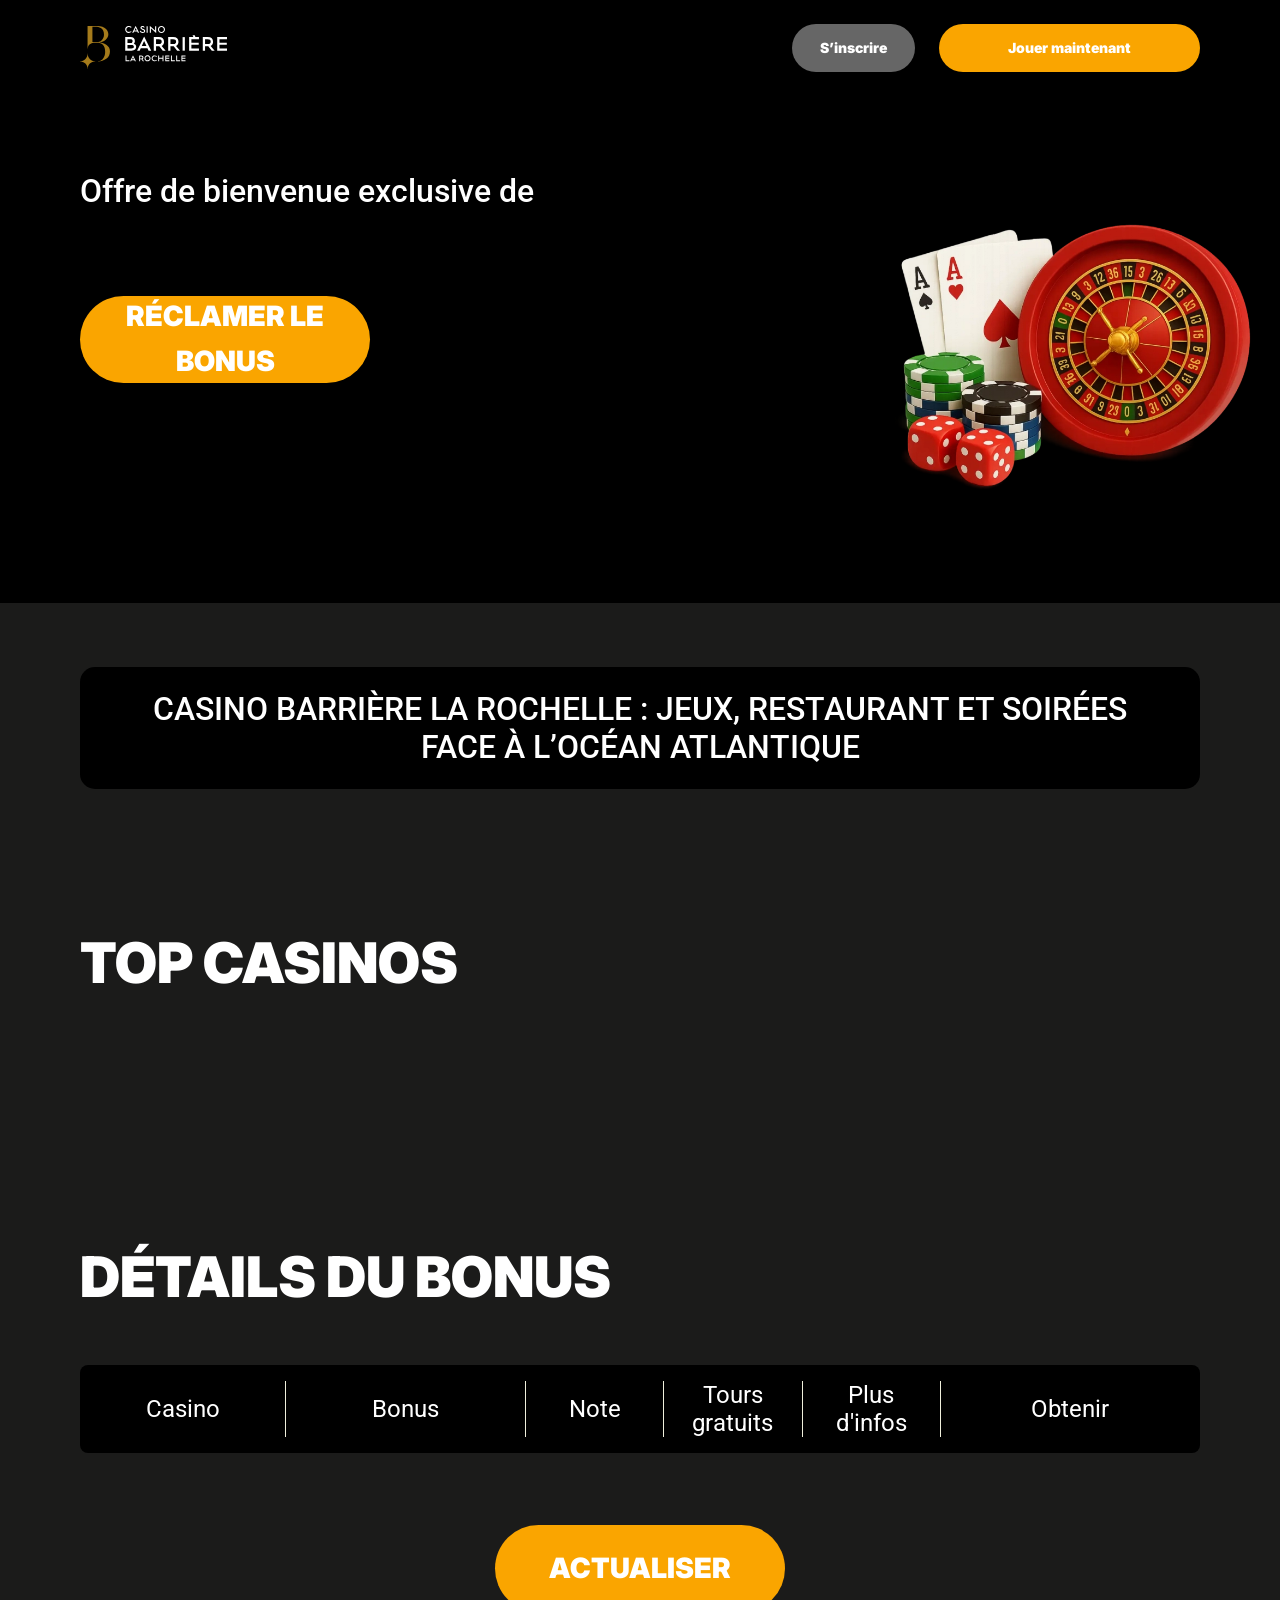
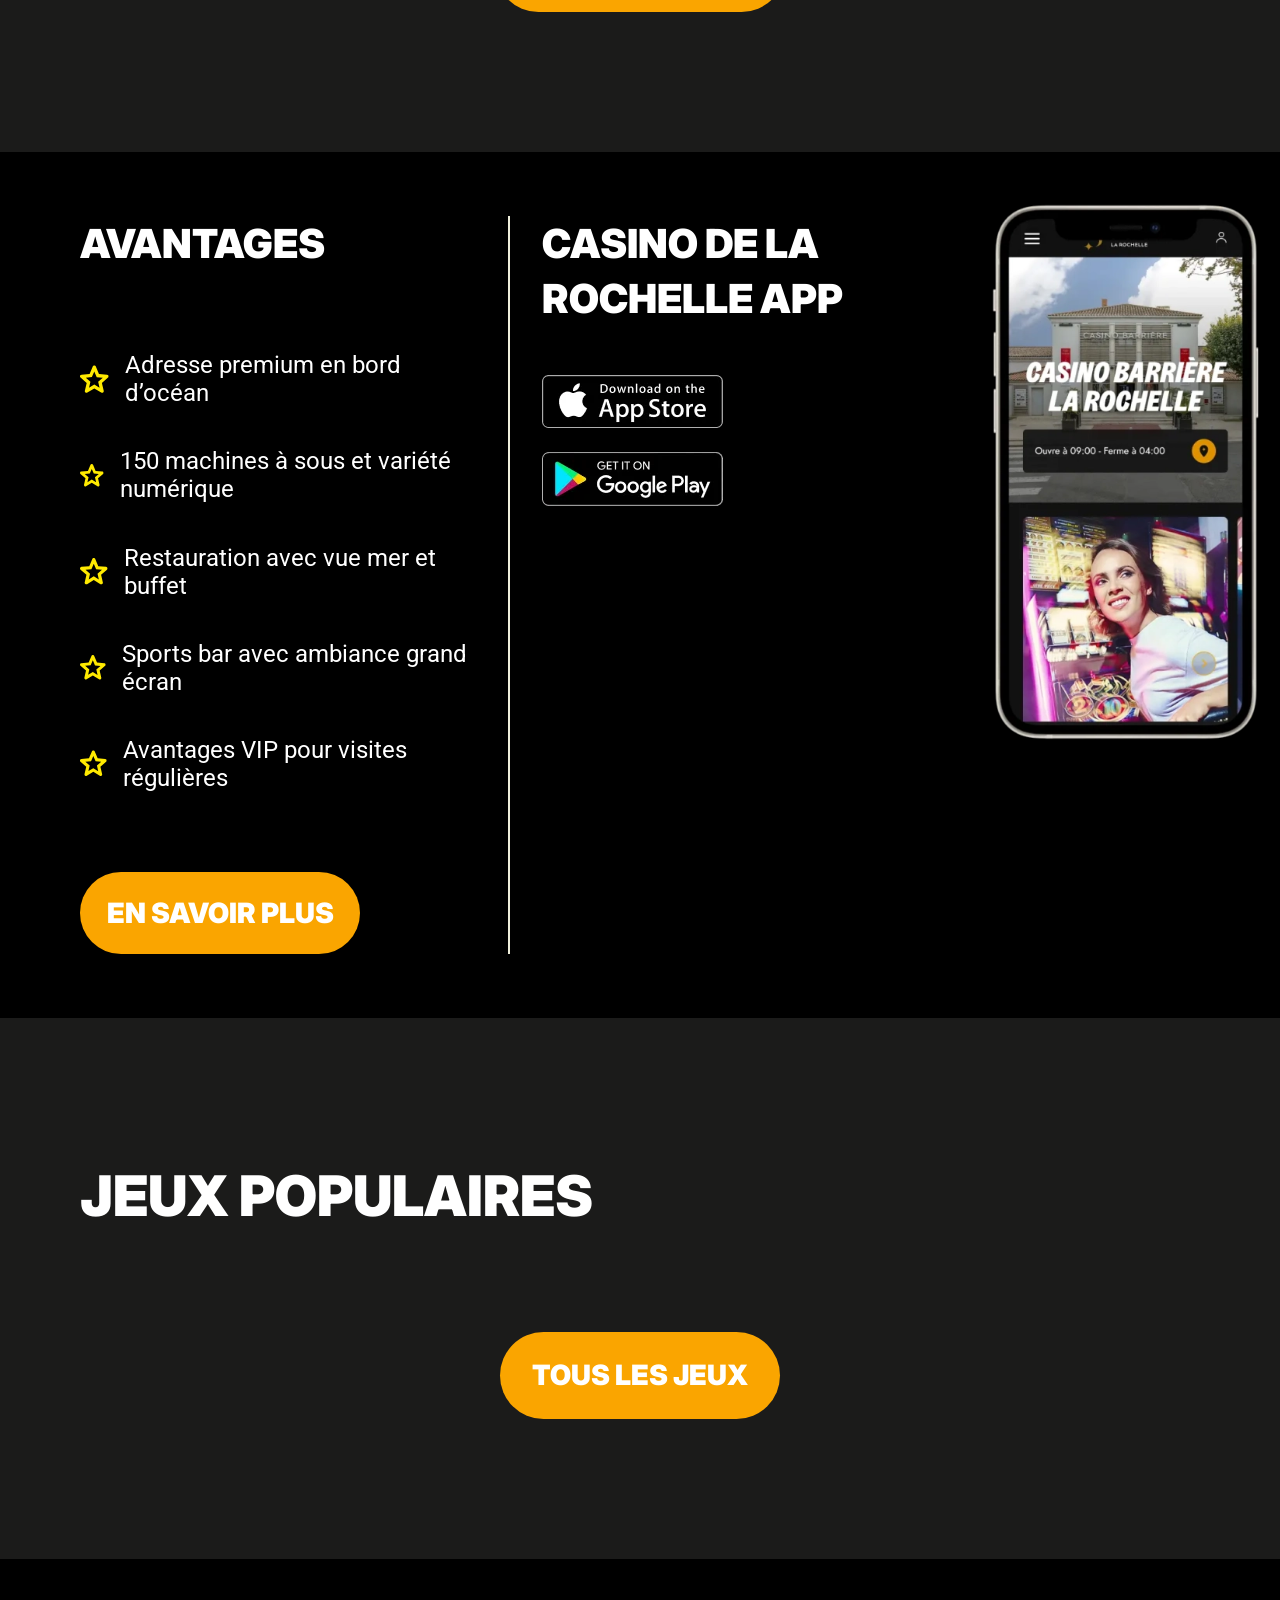
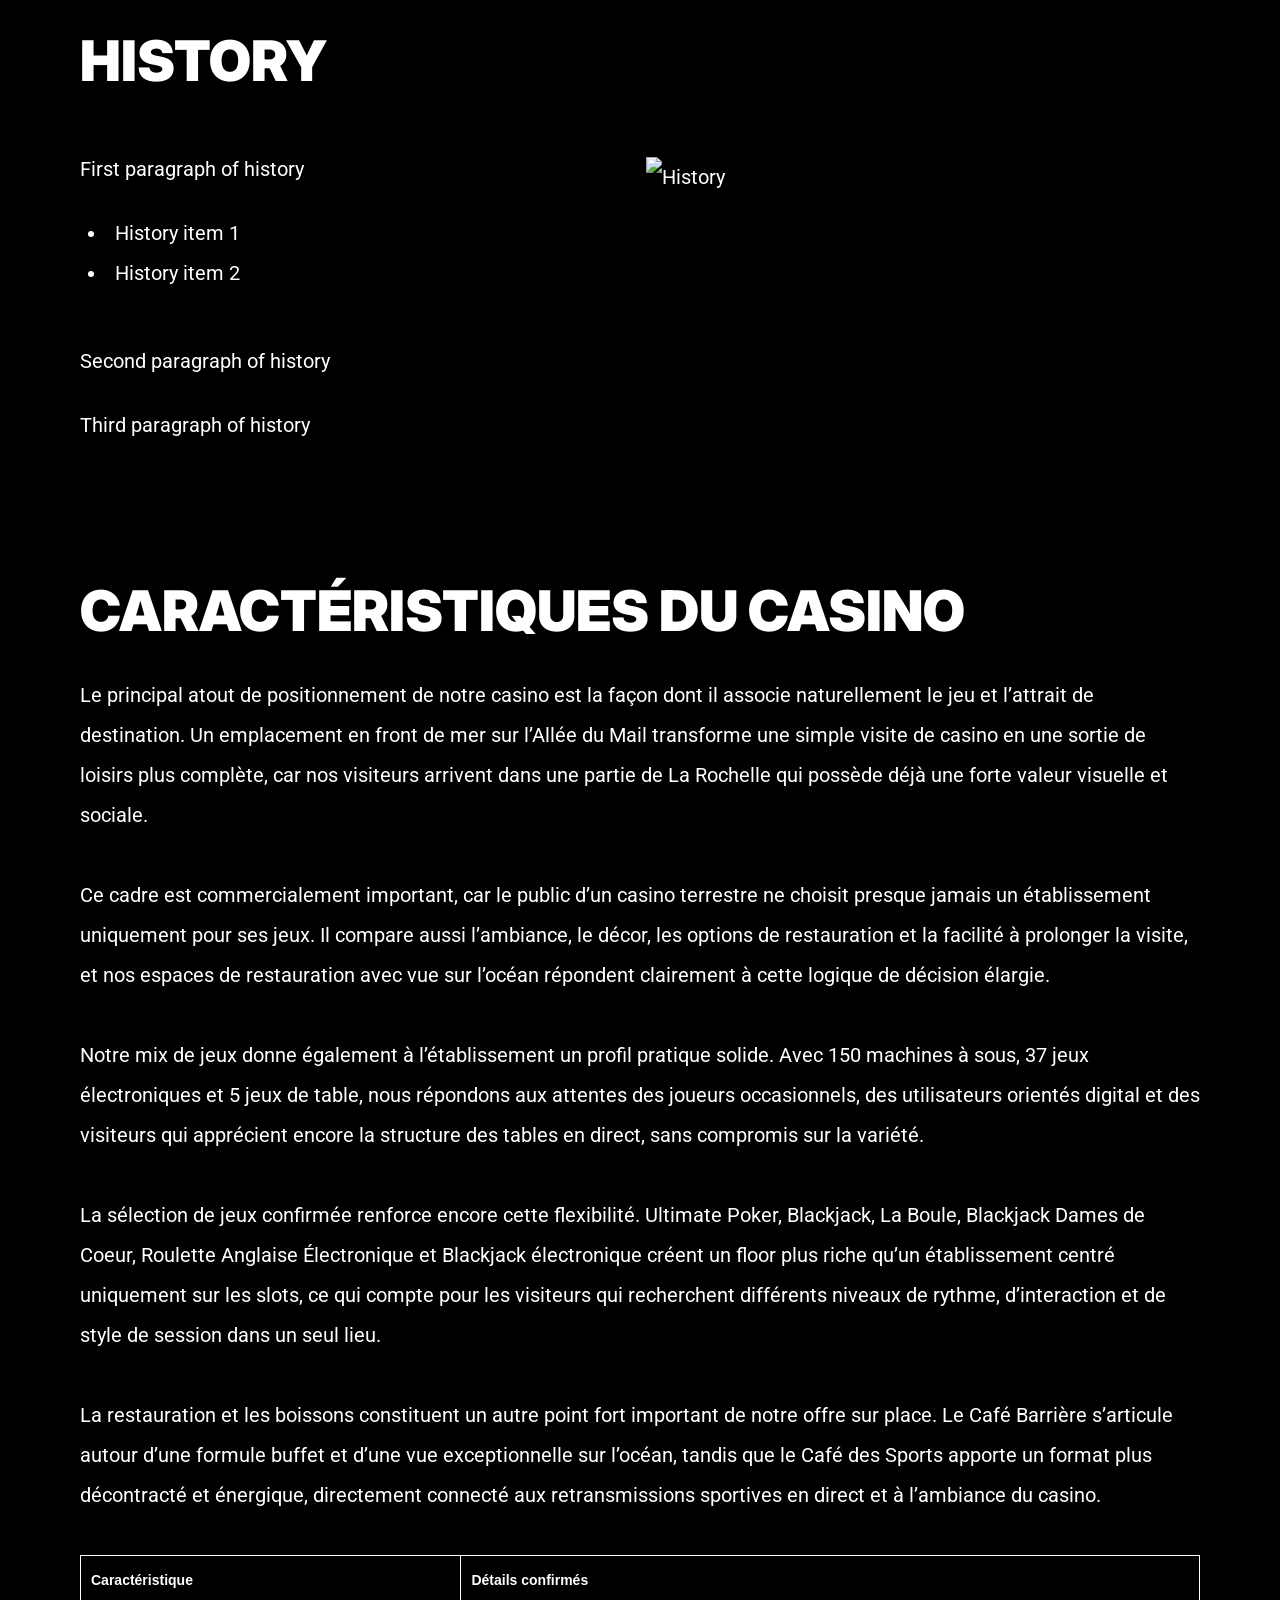
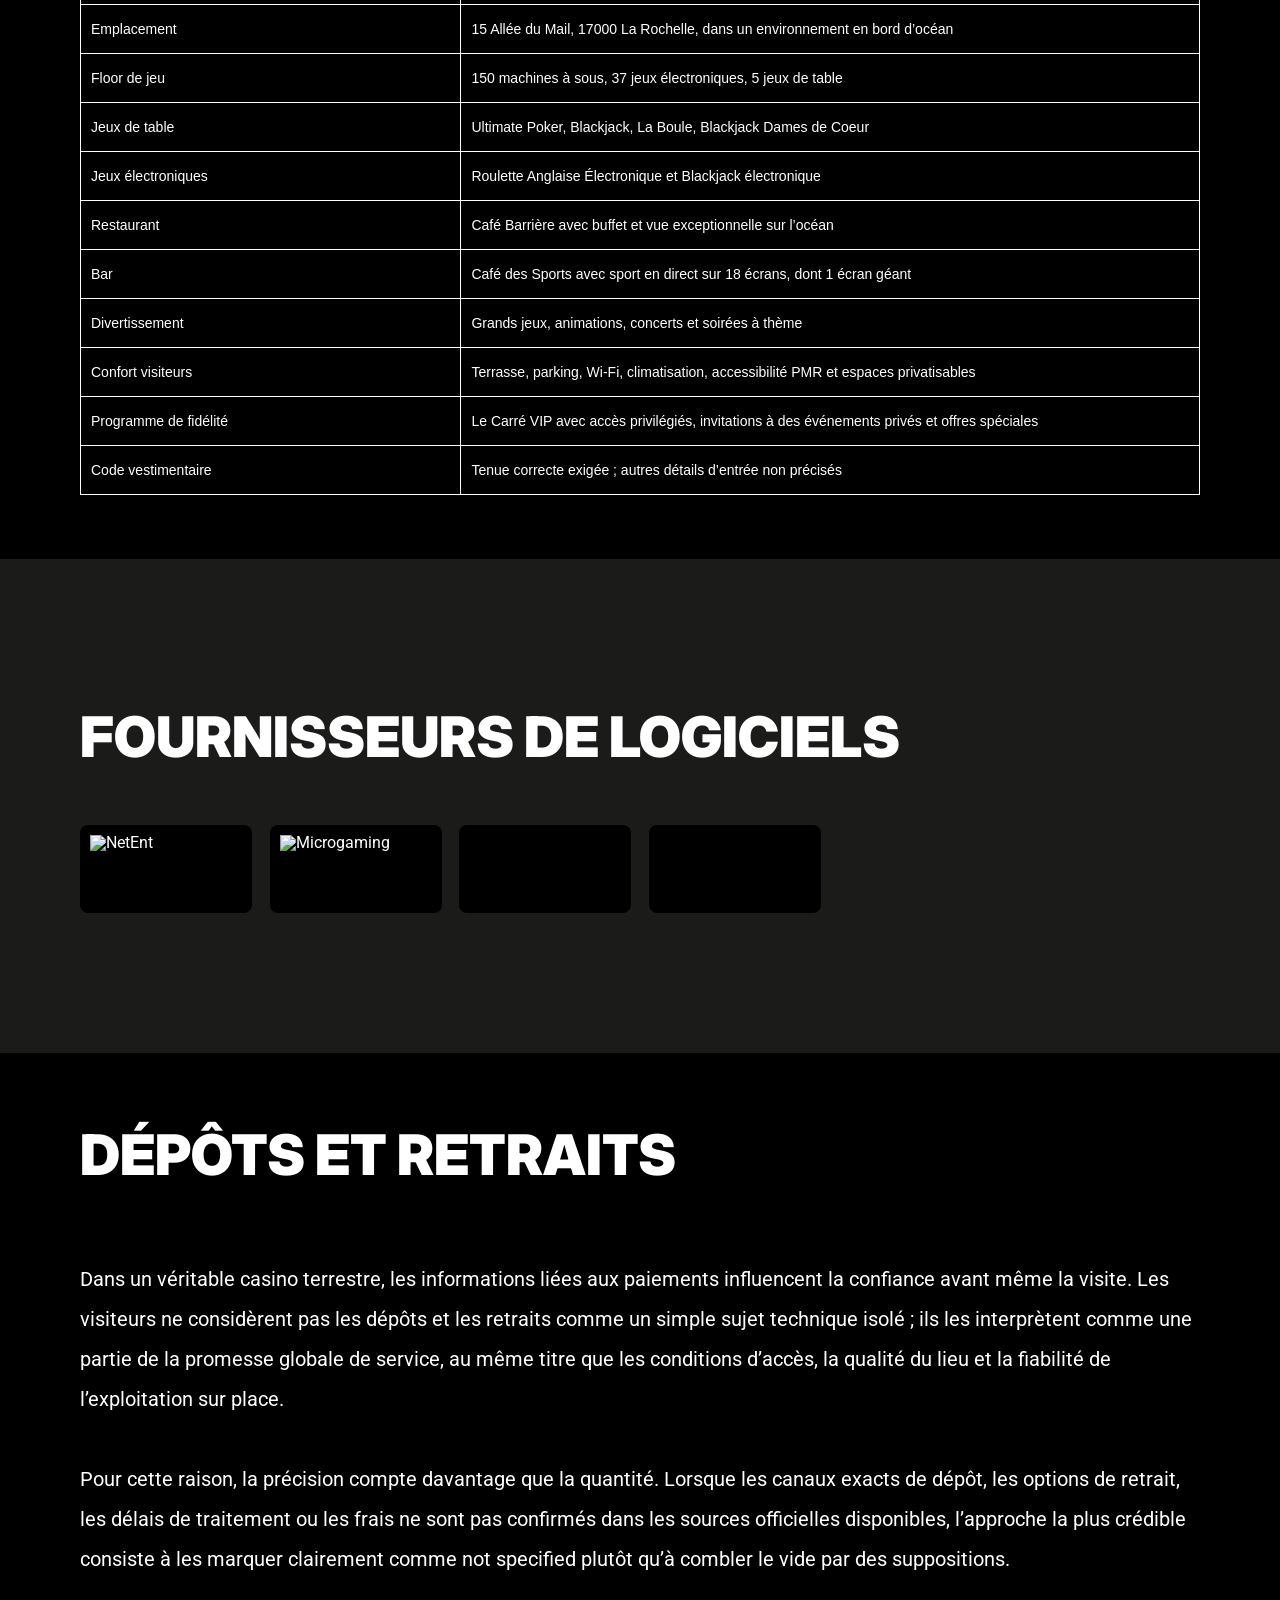
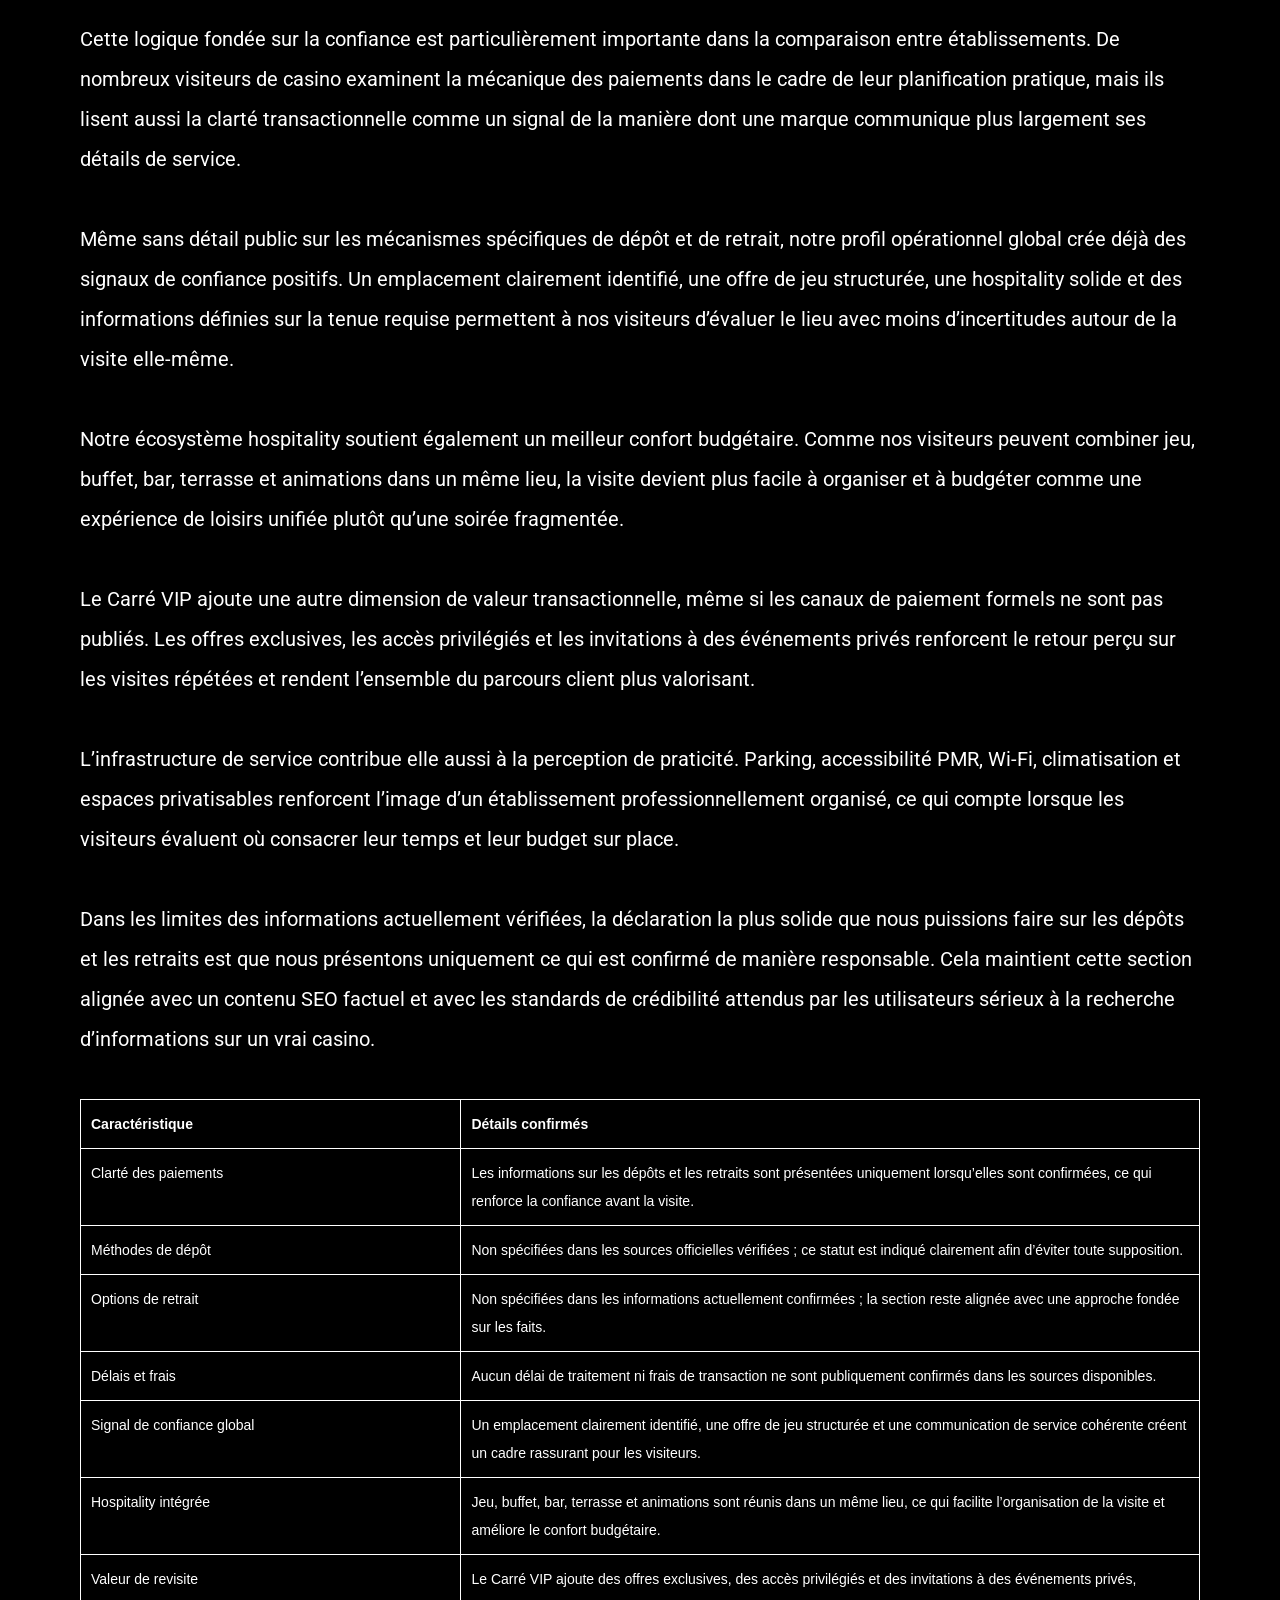
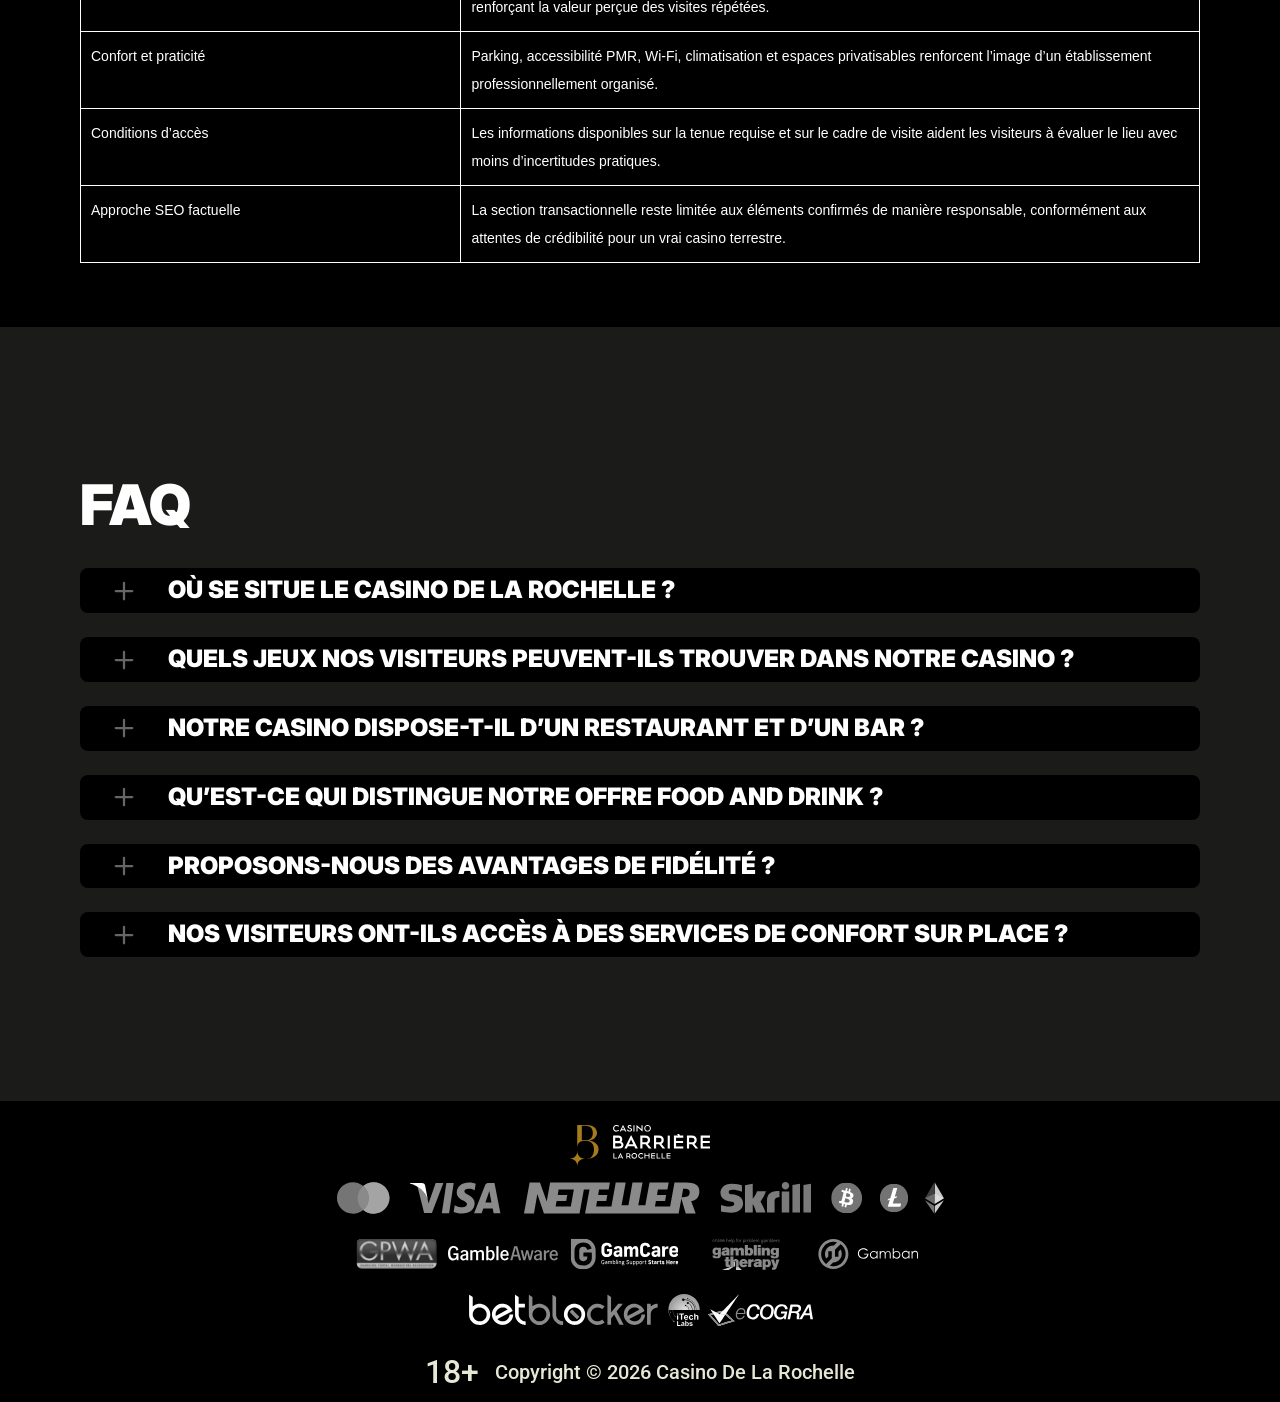
==== commit 7ad75c18: "Site update" ====
--- a/index.html
+++ b/index.html
@@ -25,7 +25,7 @@
     />
 
     <meta name="viewport" content="width=device-width, initial-scale=1, minimum-scale=1, maximum-scale=2">
-    <link rel="preload" as="image" href="_assets/images/1776436624-logo.svg" fetchpriority="high">
+    <link rel="preload" as="image" href="_assets/images/1776850691-logo-1.svg" fetchpriority="high">
     <link rel="stylesheet" href="./normalize.css">
     <link rel="stylesheet" href="./index.css">
     <meta name="theme-color" content="">
@@ -148,7 +148,7 @@
     <header class="header" id="top">
         <div class="headerBlock">
             <div class="headerLogoContainer"><a href="https://casino-de-la-rochelle.com" aria-label="Main page"><img class="header__logo logo"
-                                                                                                     src="_assets/images/1776436624-logo.svg" alt="Casino De La Rochelle" /></a></div>
+                                                                                                     src="_assets/images/1776850691-logo-1.svg" alt="Casino De La Rochelle" /></a></div>
             <ul class="nav__list">
                 <li class="nav__item"><a class="nav__link" target="_blank" href="casino.html?id=example-offer-id"
                                          aria-label="S’inscrire" id="navSignUp"> S’inscrire </a></li>
@@ -560,7 +560,7 @@
     <div class="footerContainer">
         <div class="footerTop">
             <div class="footerLogoContainer"><a href="https://casino-de-la-rochelle.com" aria-label="Main page"><img class="footer__logo"
-                                                                                                     src="_assets/images/1776436639-logo.svg" alt="" width="140"
+                                                                                                     src="_assets/images/1776850730-logo-1.svg" alt="" width="140"
                                                                                                      height="48" /></a></div>
             <div class="footerPay">
                 <div class="payBlock"><img class="payElementGrey"
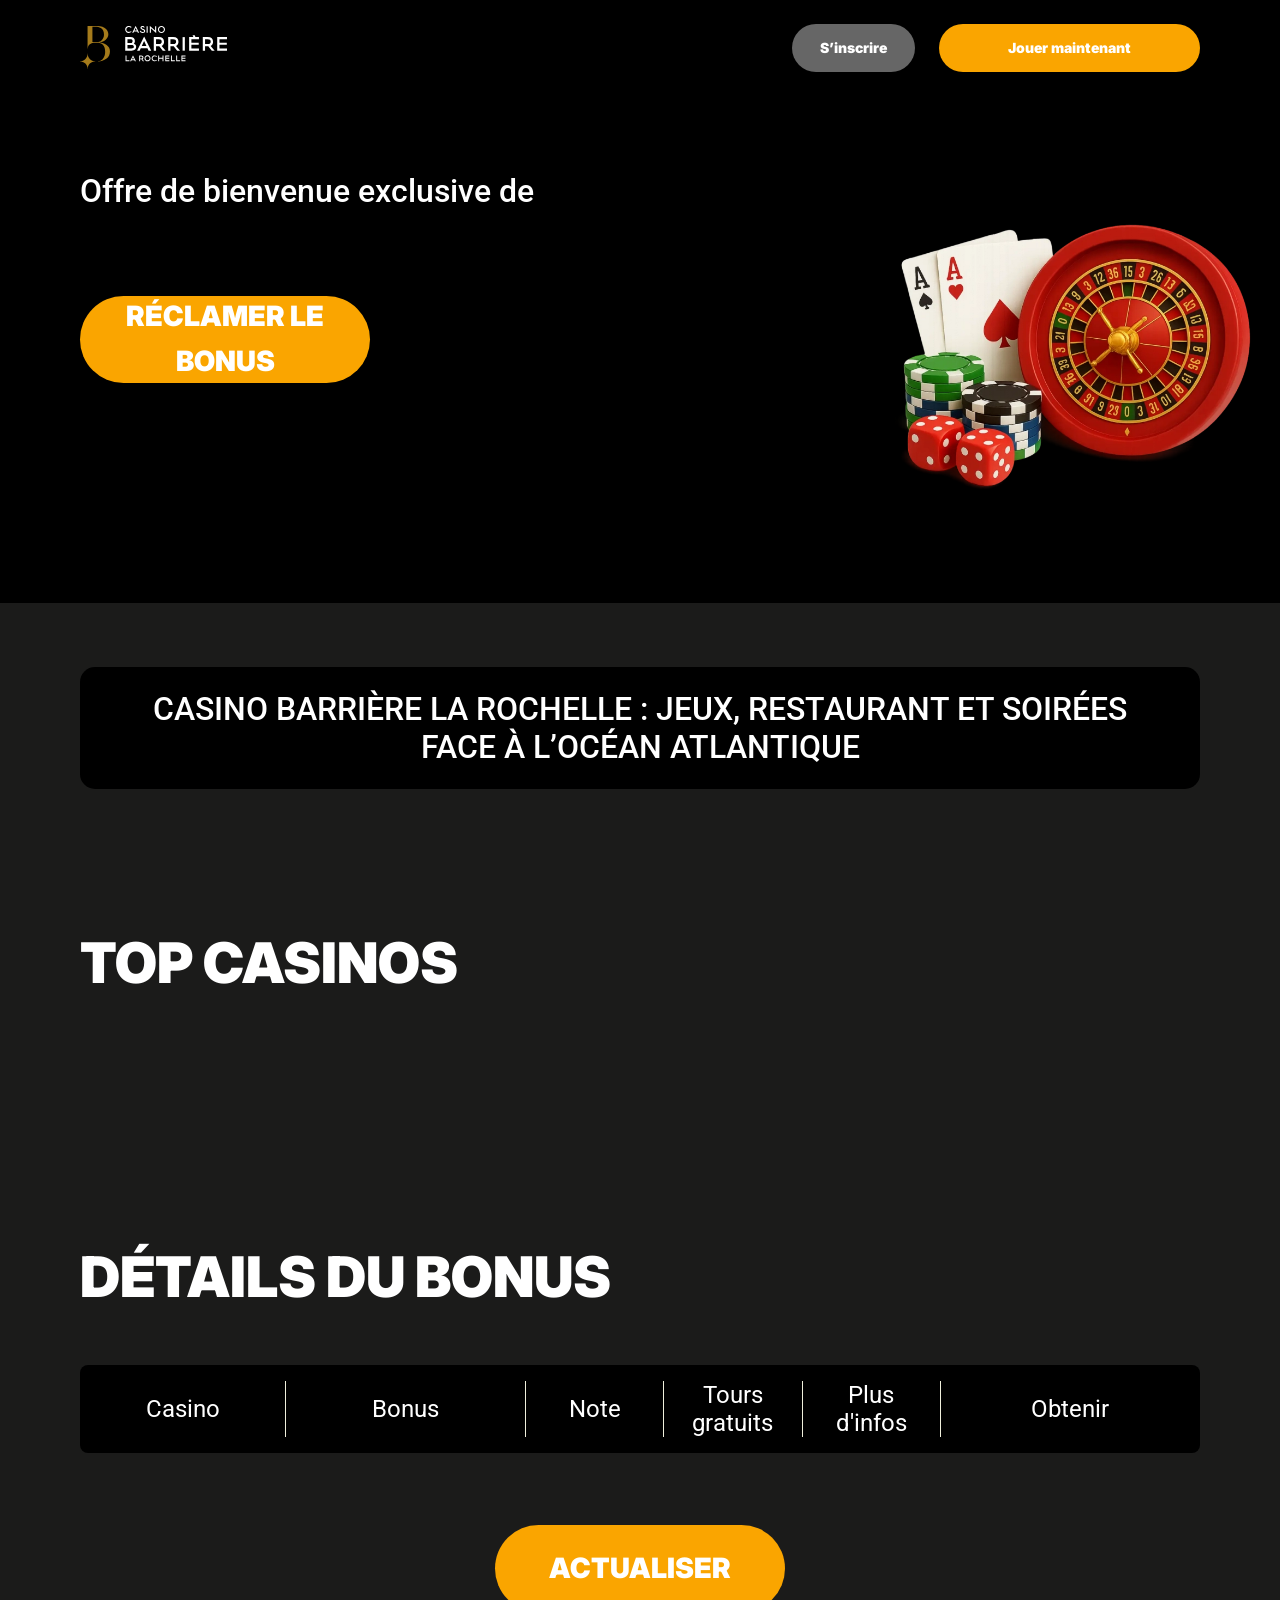
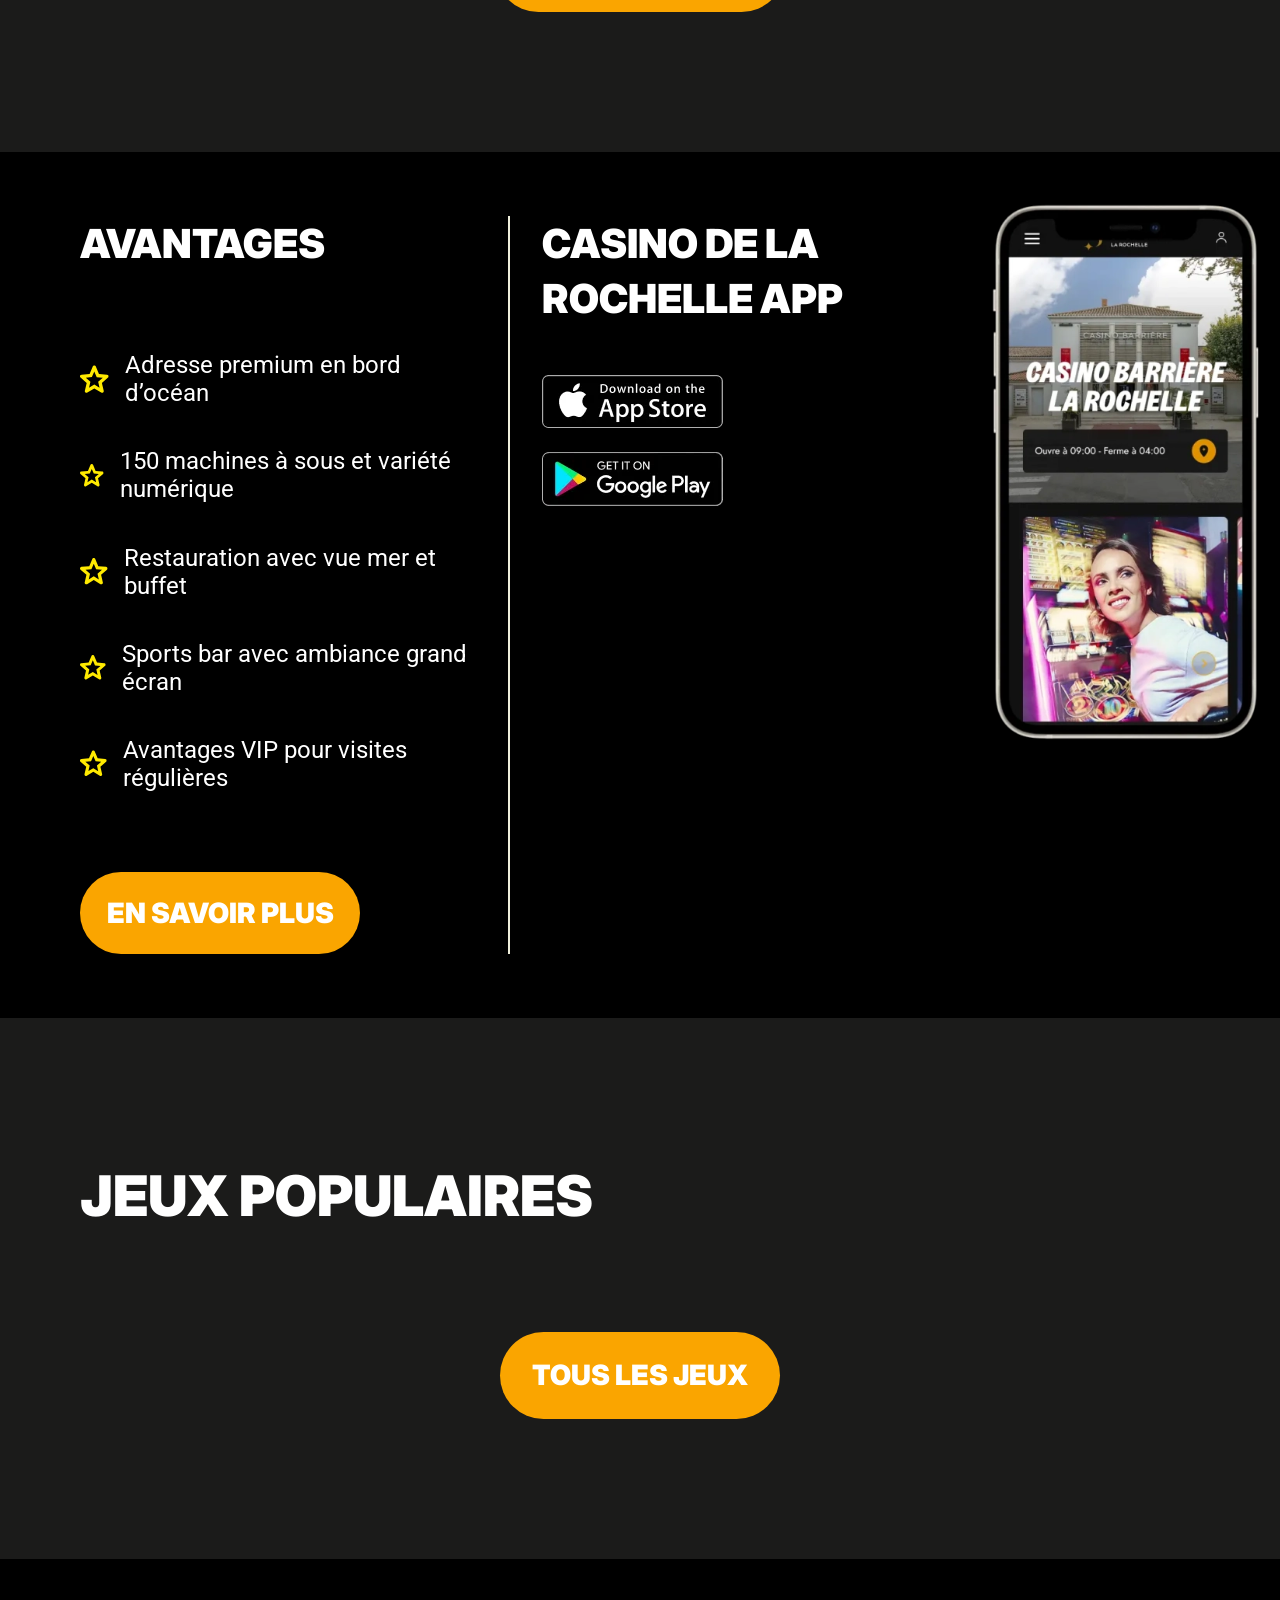
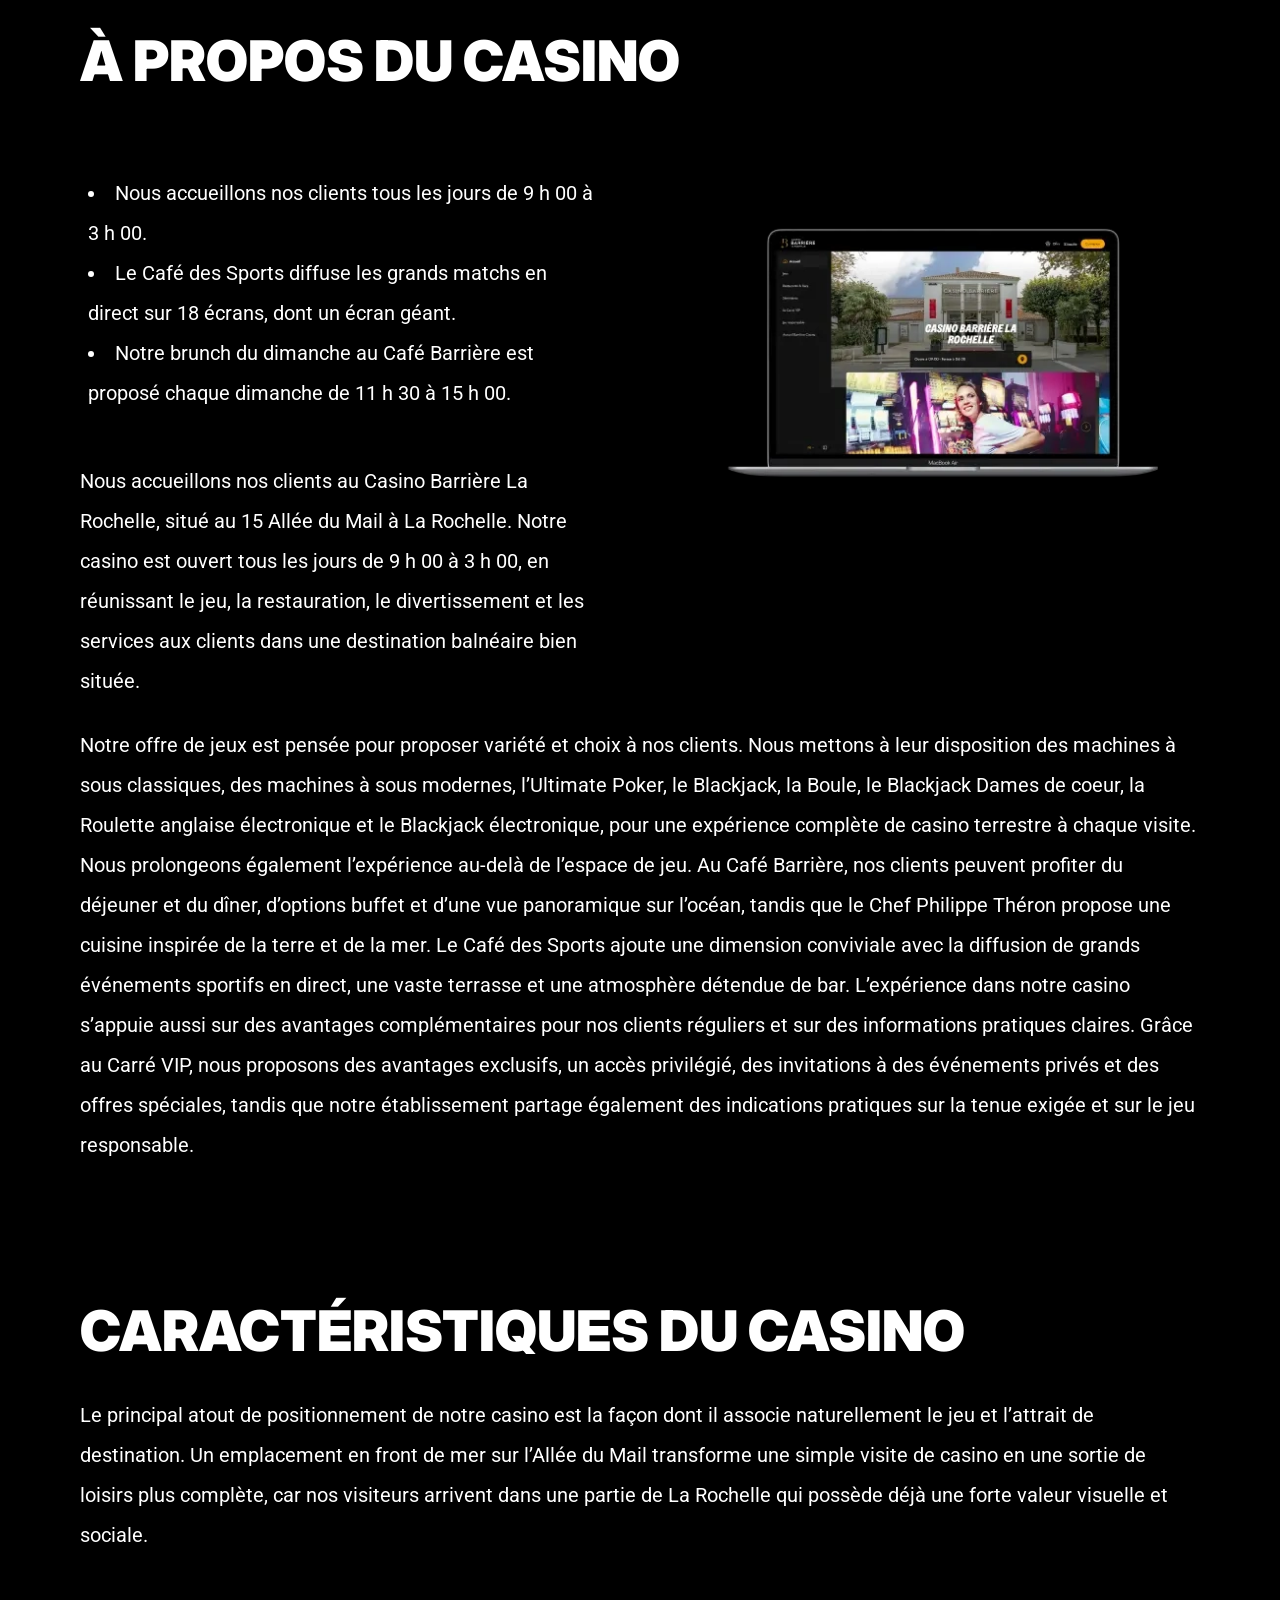
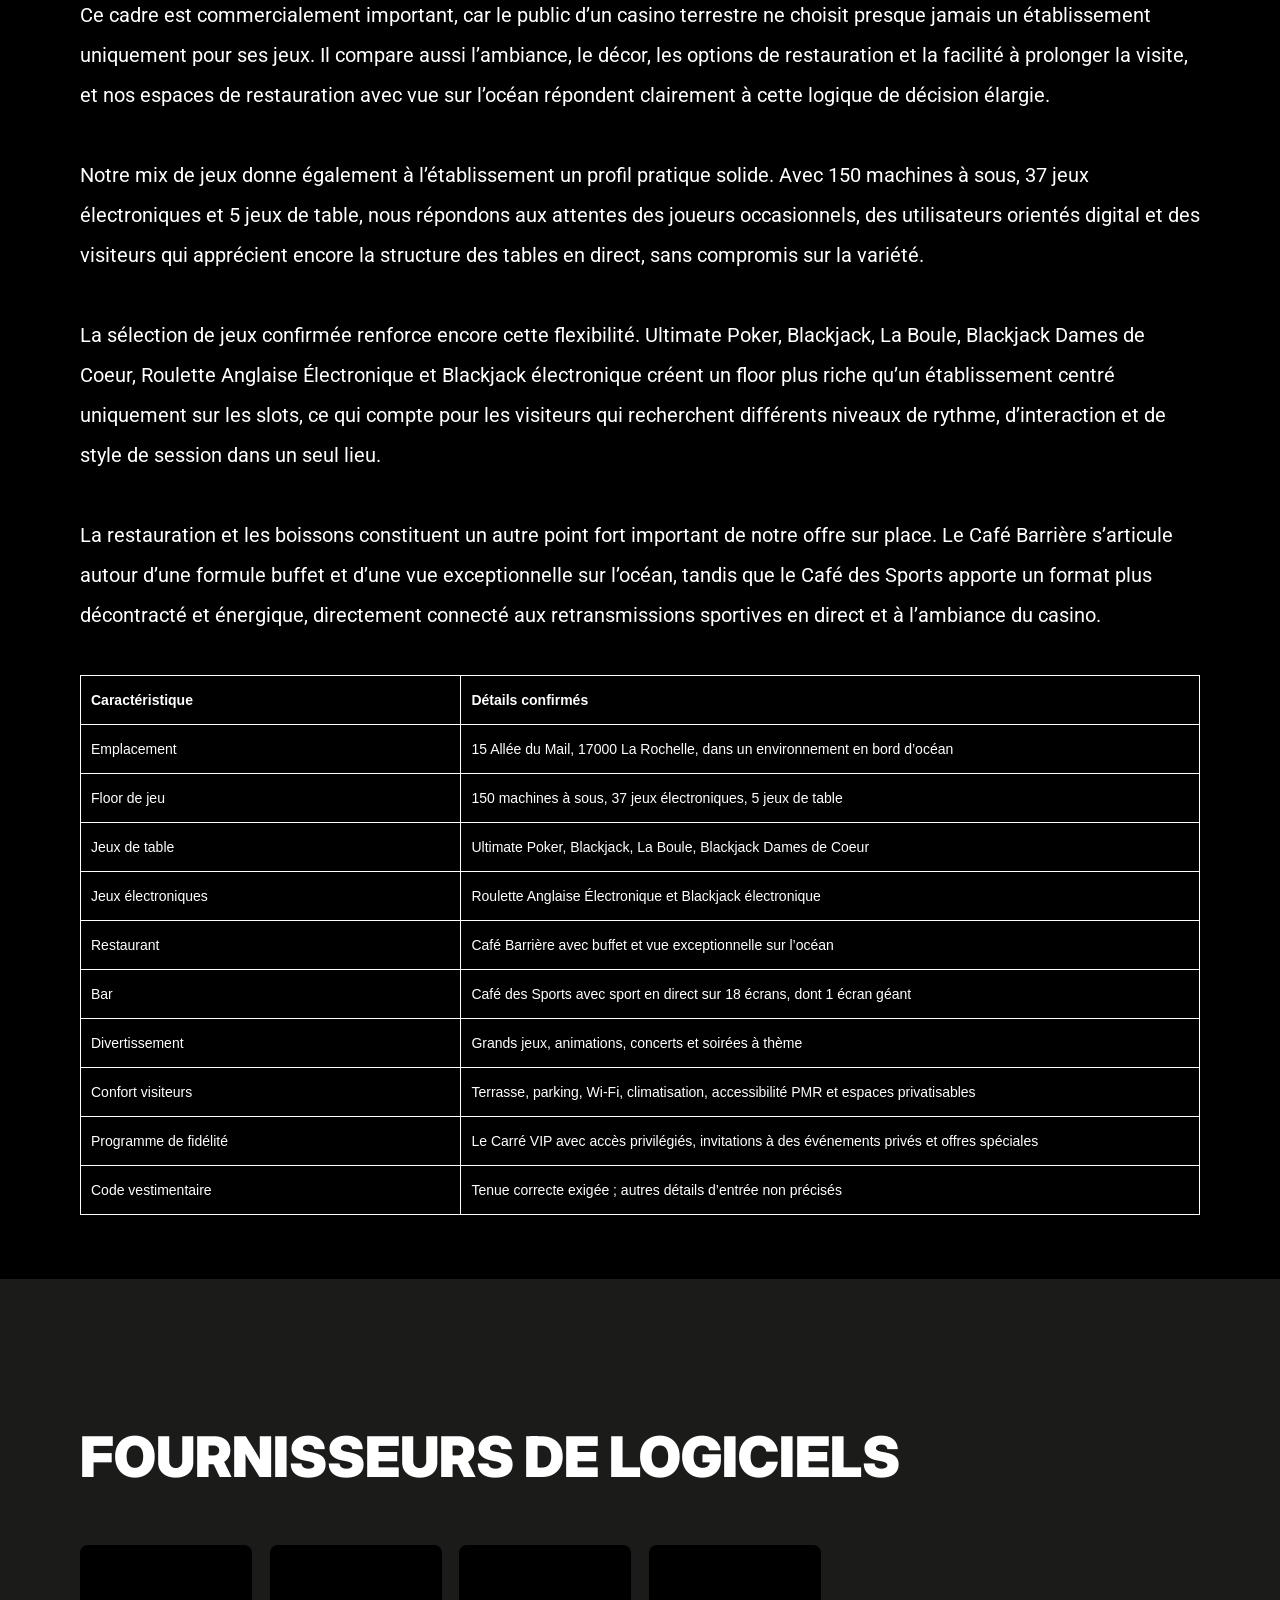
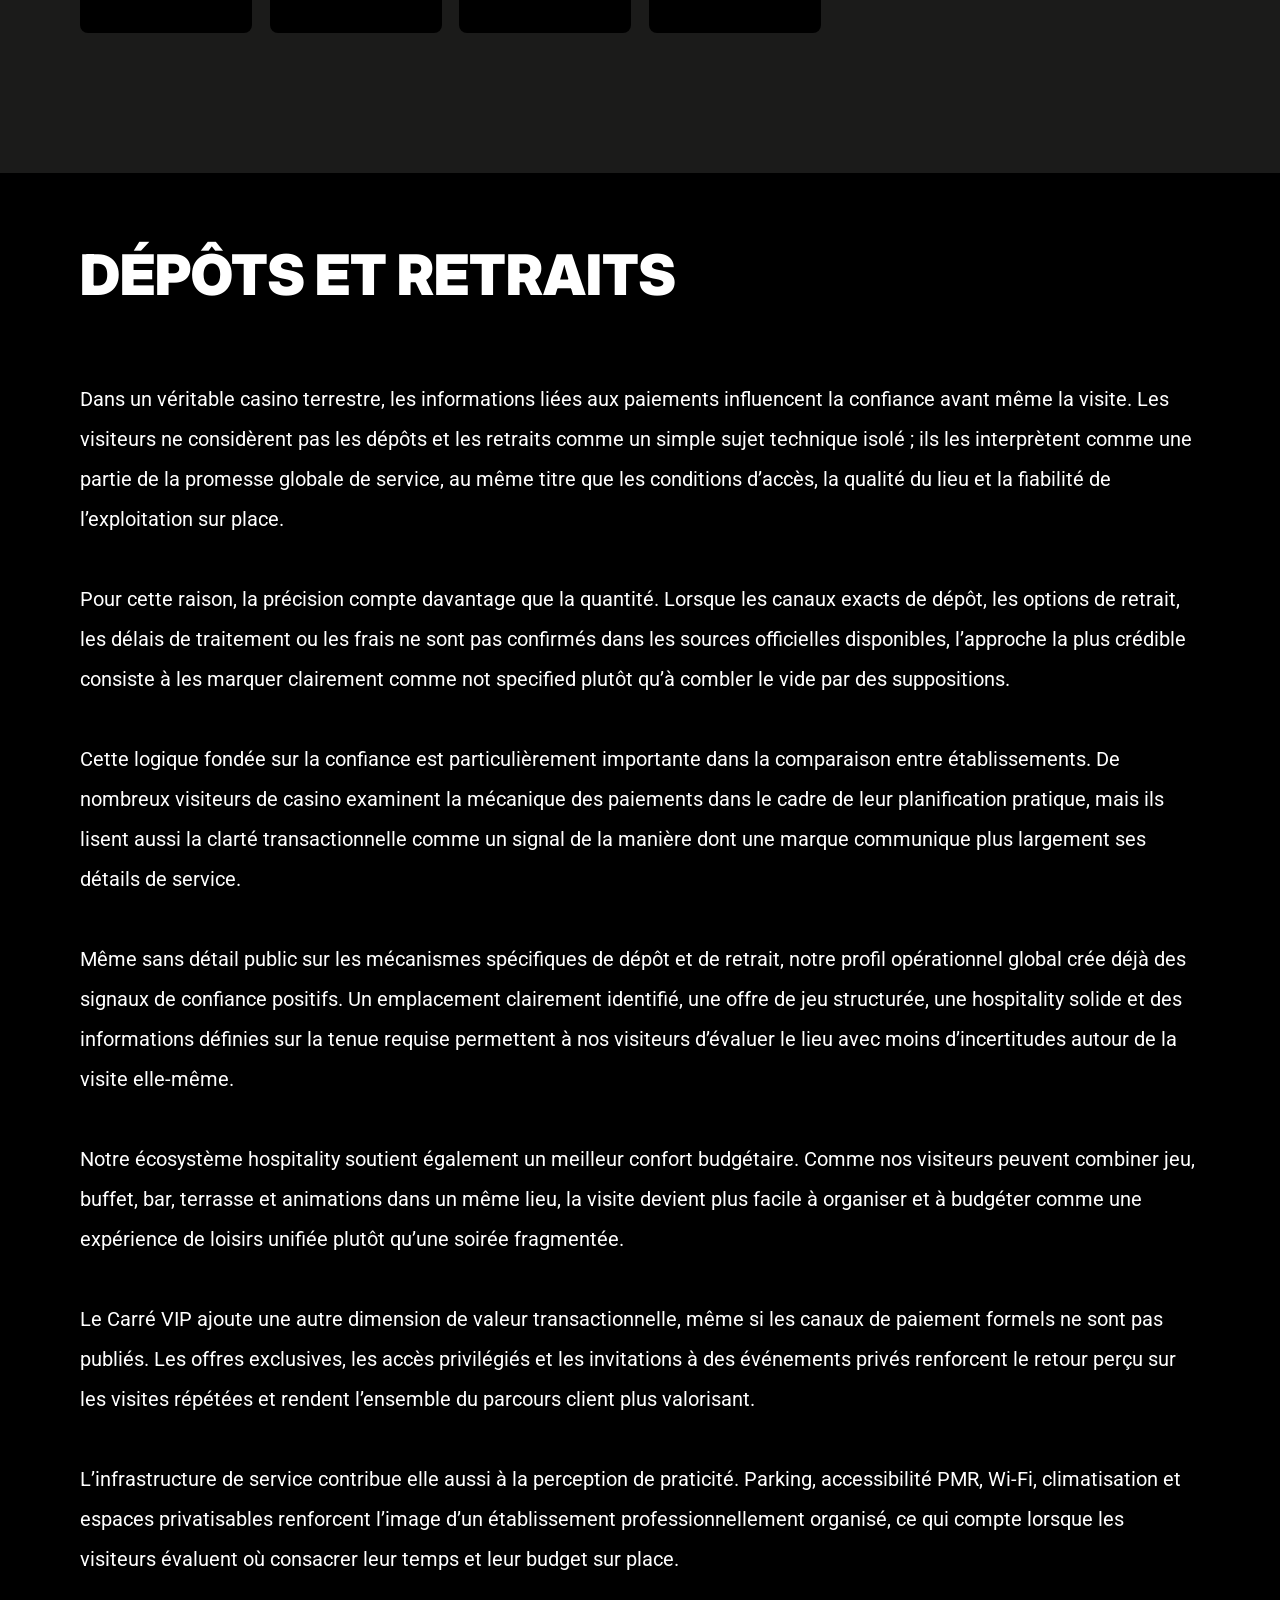
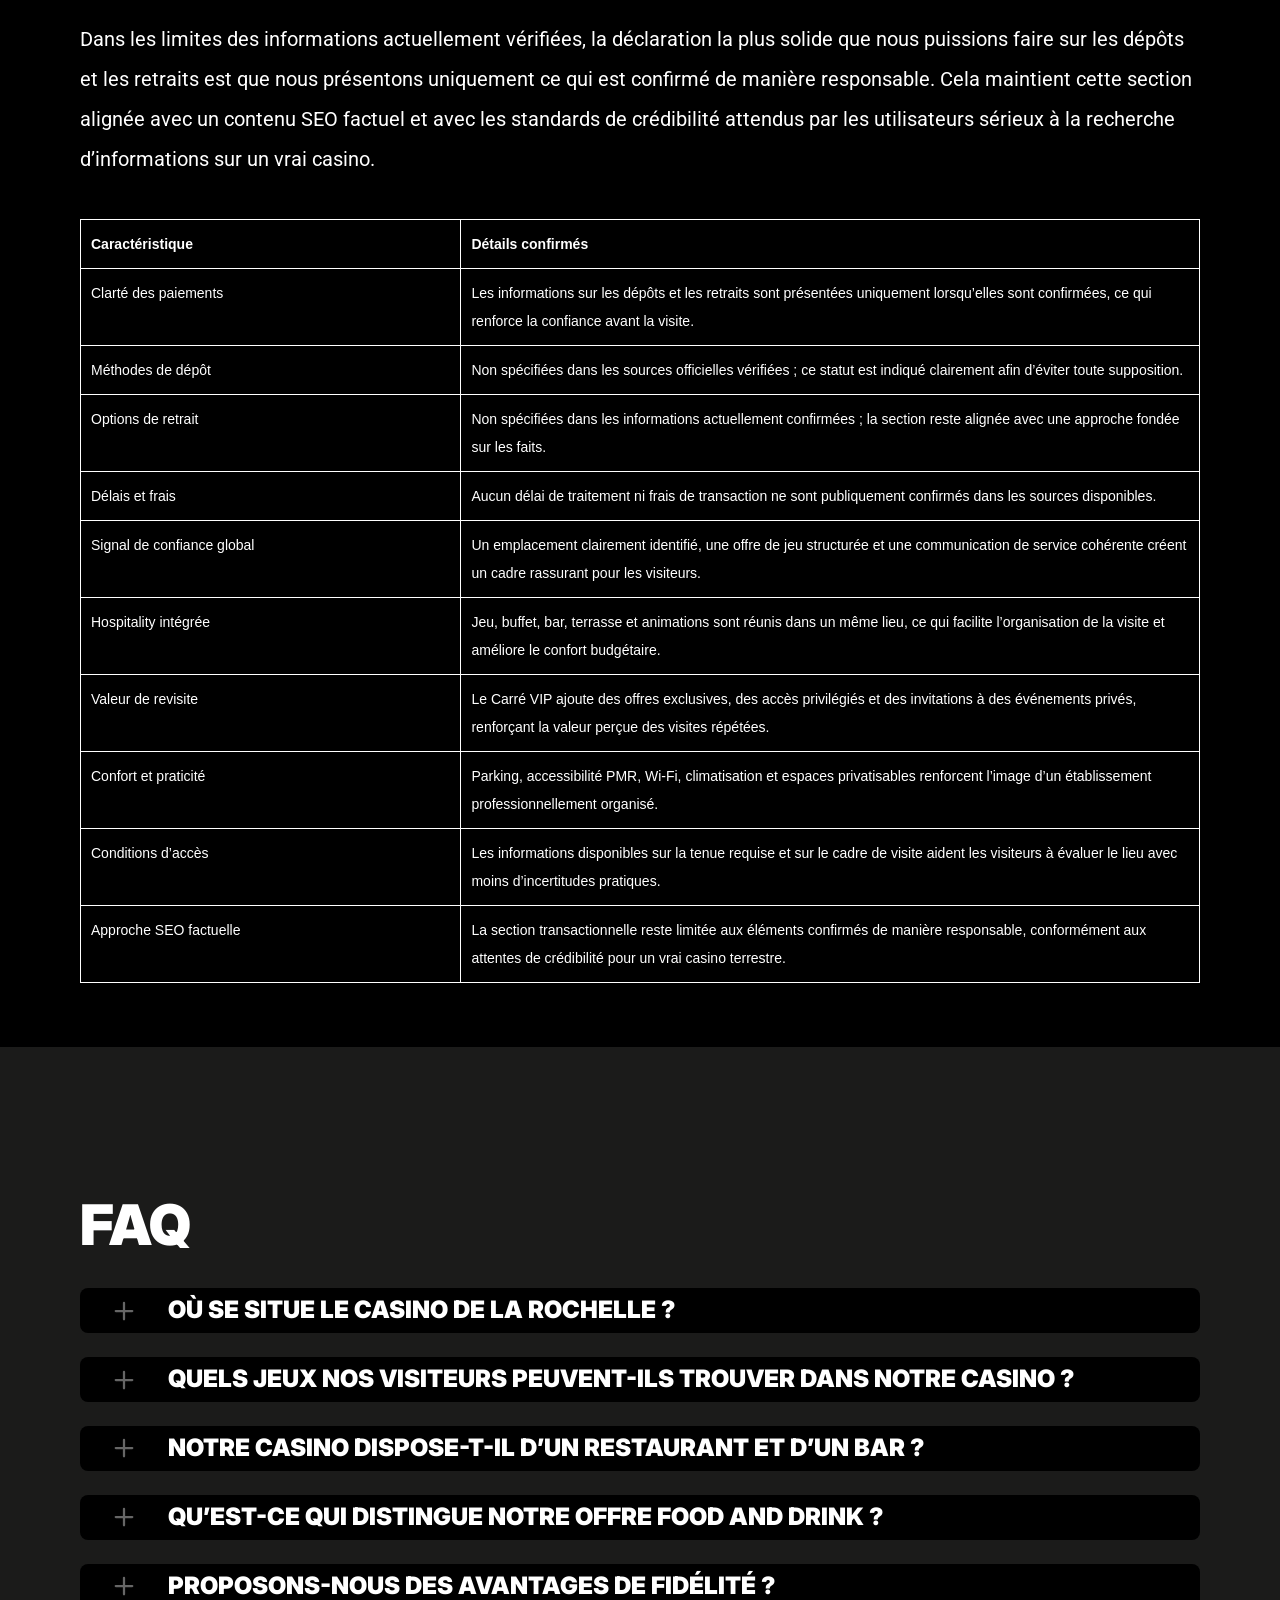
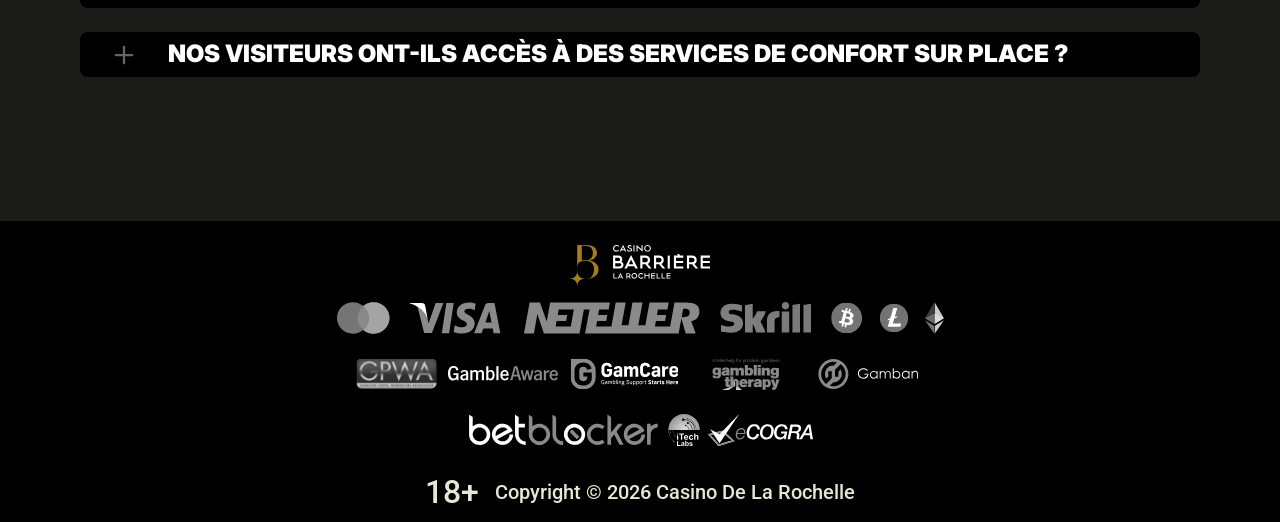
==== commit 23eae60c: "Site update" ====
--- a/index.html
+++ b/index.html
@@ -296,22 +296,27 @@
             <section class="history">
                 <div class="container">
                     <div class="historyBlock block">
-                        <h2 class="historyTitle title">History</h2>
+                        <h2 class="historyTitle title">À propos du casino</h2>
                         <div class="historyGroup">
                             <div class="historyColumn">
                                 <div class="historyText">
-                                    <p class="historyDescription">First paragraph of history</p>
+                                    <p class="historyDescription"></p>
                                     <ul class="historyList">
-                                        <li class="historyItem">History item 1</li>
-                                        <li class="historyItem">History item 2</li>
+                                        <li class="historyItem">Nous accueillons nos clients tous les jours de 9 h 00 à 3 h 00.</li>
+                                        <li class="historyItem">Le Café des Sports diffuse les grands matchs en direct sur 18 écrans, dont un écran géant.</li>
+                                        <li class="historyItem">Notre brunch du dimanche au Café Barrière est proposé chaque dimanche de 11 h 30 à 15 h 00.</li>
                                     </ul>
-                                    <p class="historyDescription">Second paragraph of history</p>
+                                    <p class="historyDescription">Nous accueillons nos clients au Casino Barrière La Rochelle, situé au 15 Allée du Mail à La Rochelle. Notre casino est ouvert tous les jours de 9 h 00 à 3 h 00, en réunissant le jeu, la restauration, le divertissement et les services aux clients dans une destination balnéaire bien située.</p>
                                 </div>
                             </div>
                             <div class="historyColumn"><img class="historyImage"
-                                                            src="https://paf-casino-online.com/_next/image?url=%2F_next%2Fstatic%2Fmedia%2FMacBook-Pro.b62d8565.webp&amp;w=750&amp;q=75" alt="History" title="Casino De La Rochelle Desktop"/></div>
-                        </div>
-                        <p class="historyDescription">Third paragraph of history</p>
+                                                            src="_assets/images/1776933988-group-42.webp" alt="casino-de-la-rochelle" title="Casino De La Rochelle Desktop"/></div>
+                        </div>
+                        <p class="historyDescription">Notre offre de jeux est pensée pour proposer variété et choix à nos clients. Nous mettons à leur disposition des machines à sous classiques, des machines à sous modernes, l’Ultimate Poker, le Blackjack, la Boule, le Blackjack Dames de coeur, la Roulette anglaise électronique et le Blackjack électronique, pour une expérience complète de casino terrestre à chaque visite.
+
+Nous prolongeons également l’expérience au-delà de l’espace de jeu. Au Café Barrière, nos clients peuvent profiter du déjeuner et du dîner, d’options buffet et d’une vue panoramique sur l’océan, tandis que le Chef Philippe Théron propose une cuisine inspirée de la terre et de la mer. Le Café des Sports ajoute une dimension conviviale avec la diffusion de grands événements sportifs en direct, une vaste terrasse et une atmosphère détendue de bar.
+
+L’expérience dans notre casino s’appuie aussi sur des avantages complémentaires pour nos clients réguliers et sur des informations pratiques claires. Grâce au Carré VIP, nous proposons des avantages exclusifs, un accès privilégié, des invitations à des événements privés et des offres spéciales, tandis que notre établissement partage également des indications pratiques sur la tenue exigée et sur le jeu responsable.</p>
                     </div>
                 </div>
             </section>
